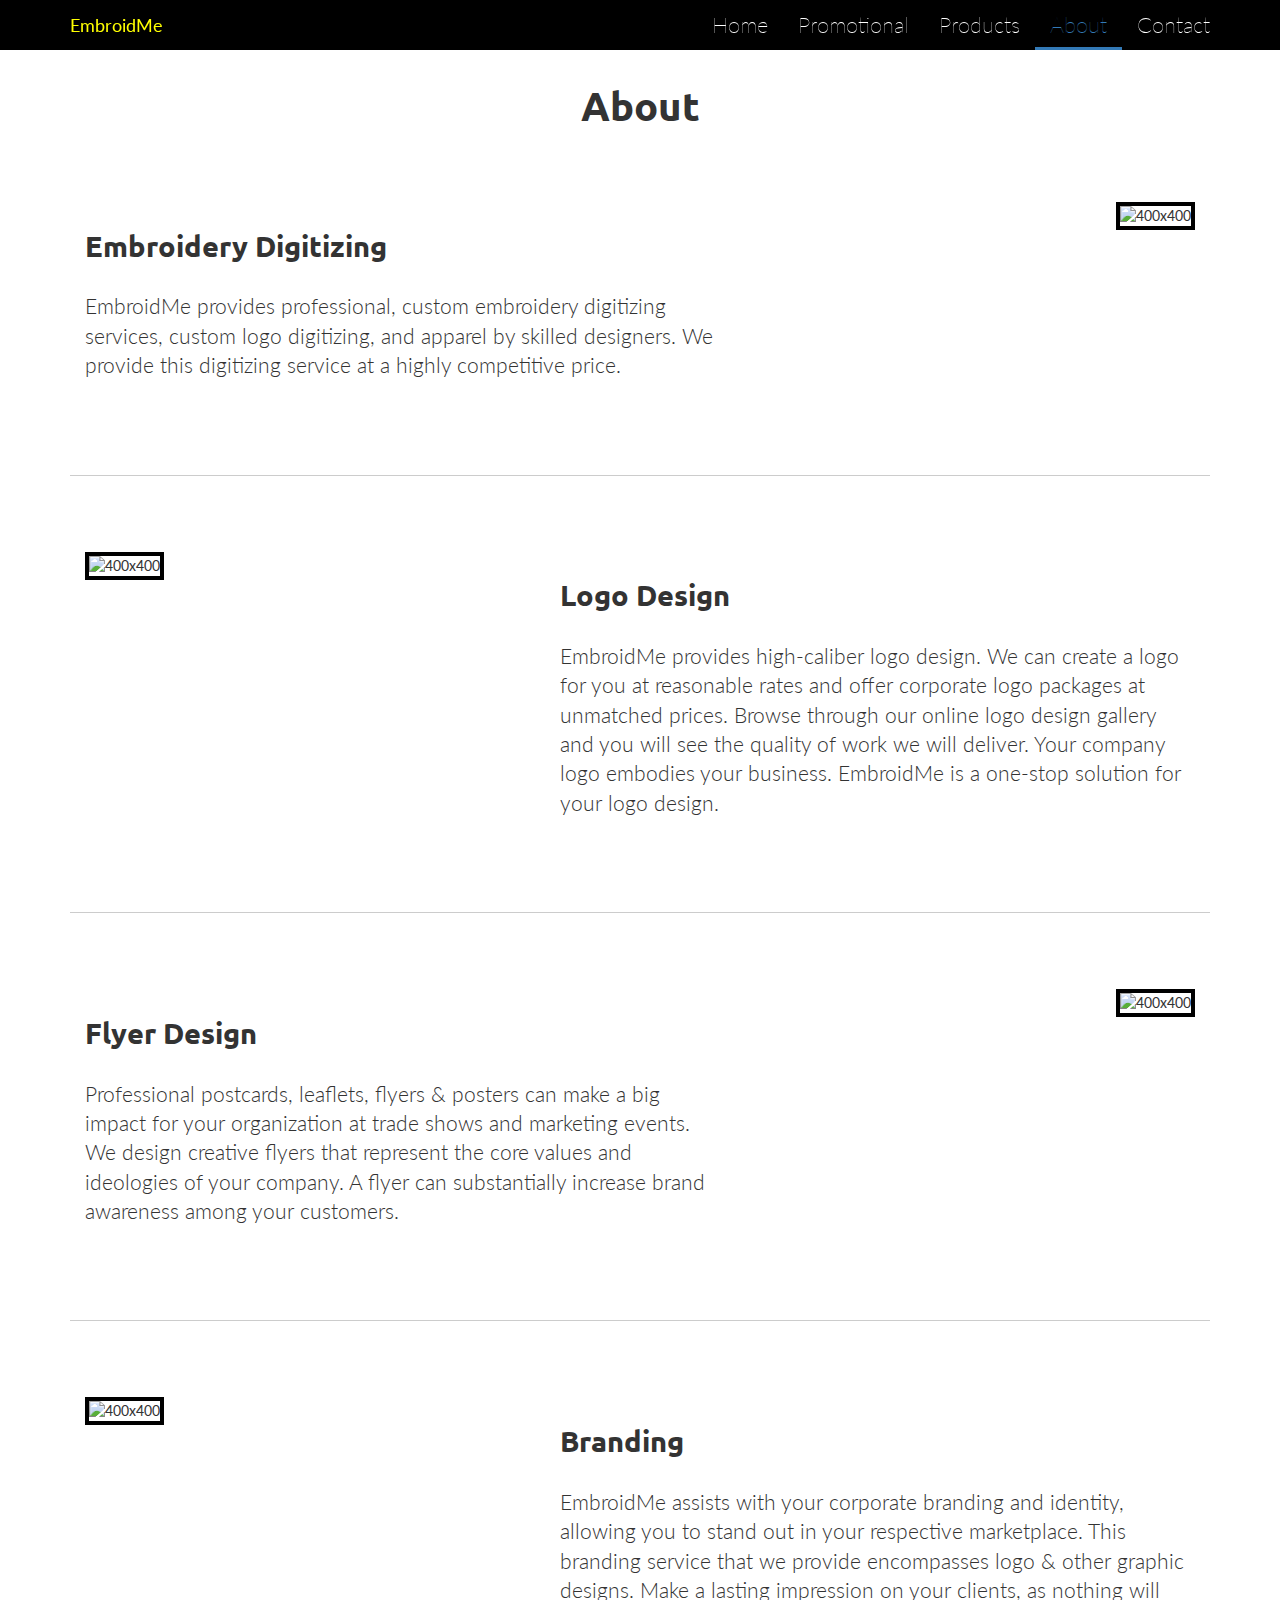
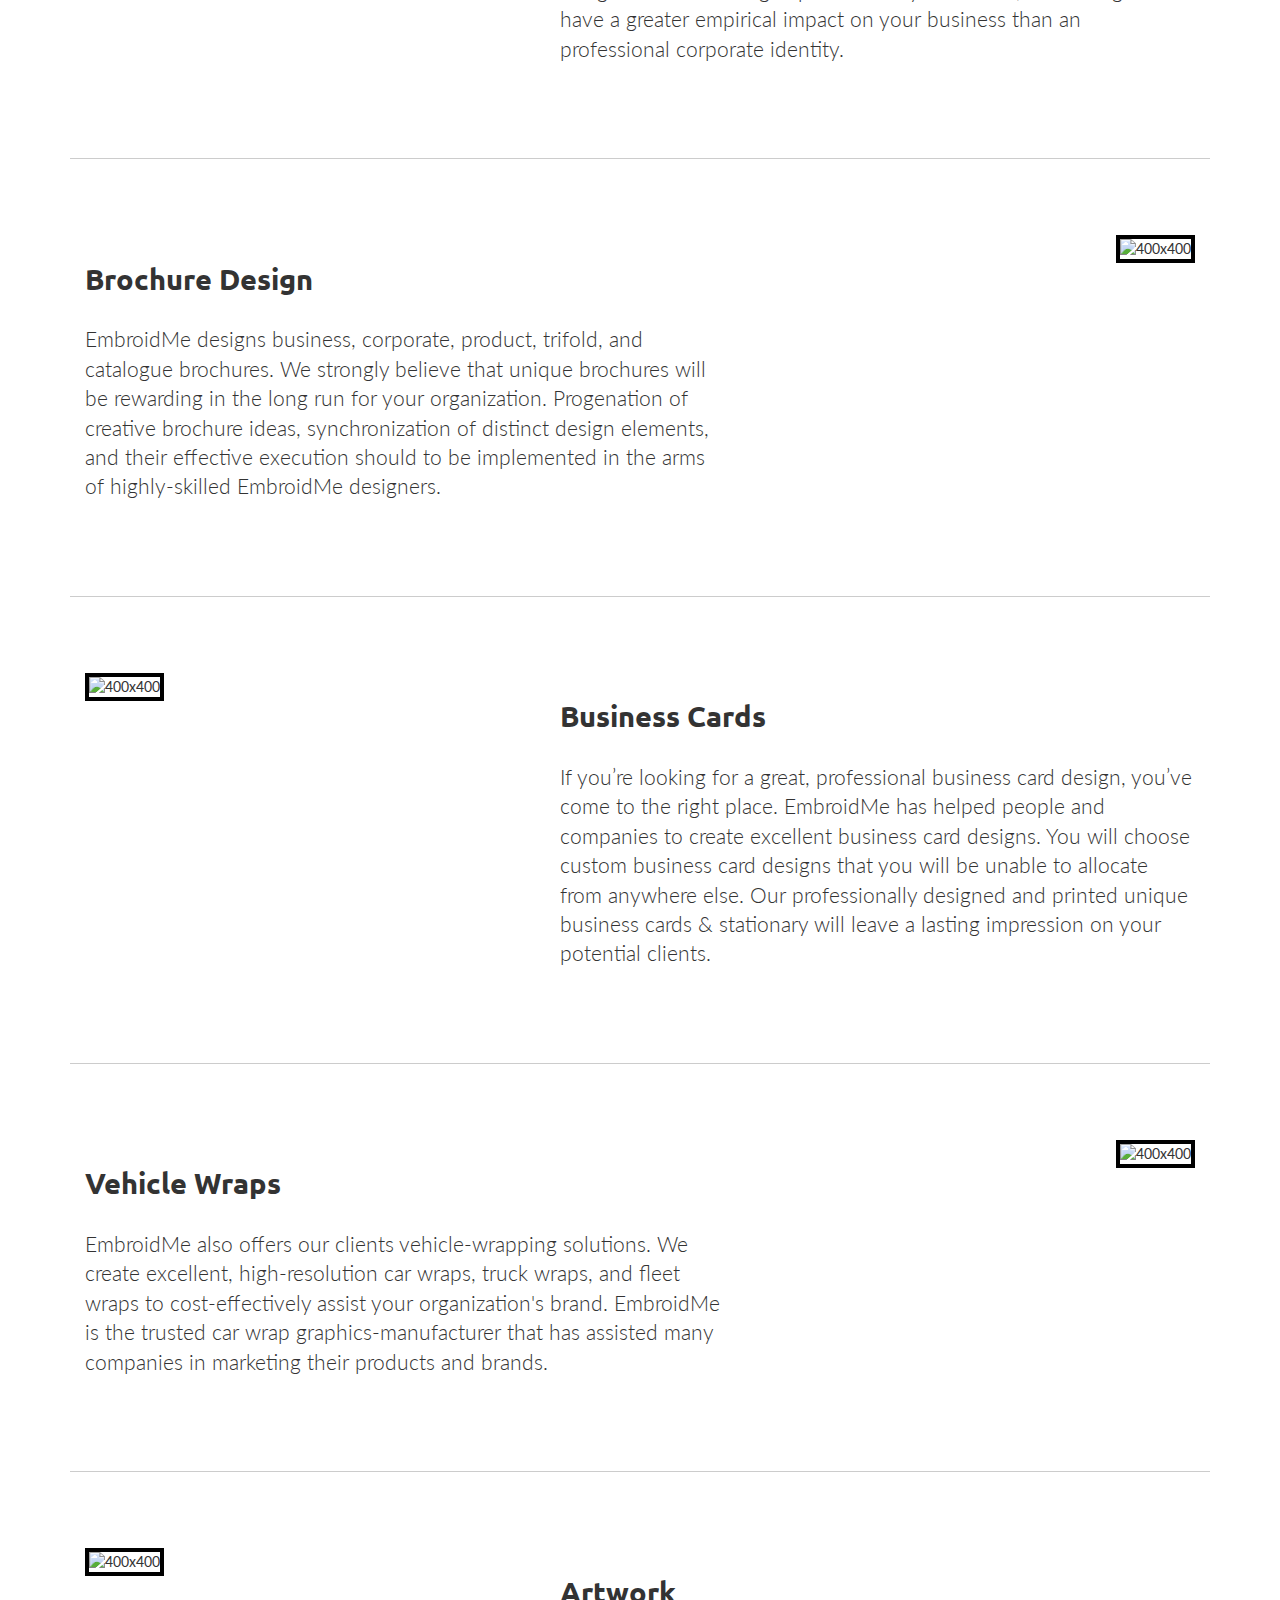
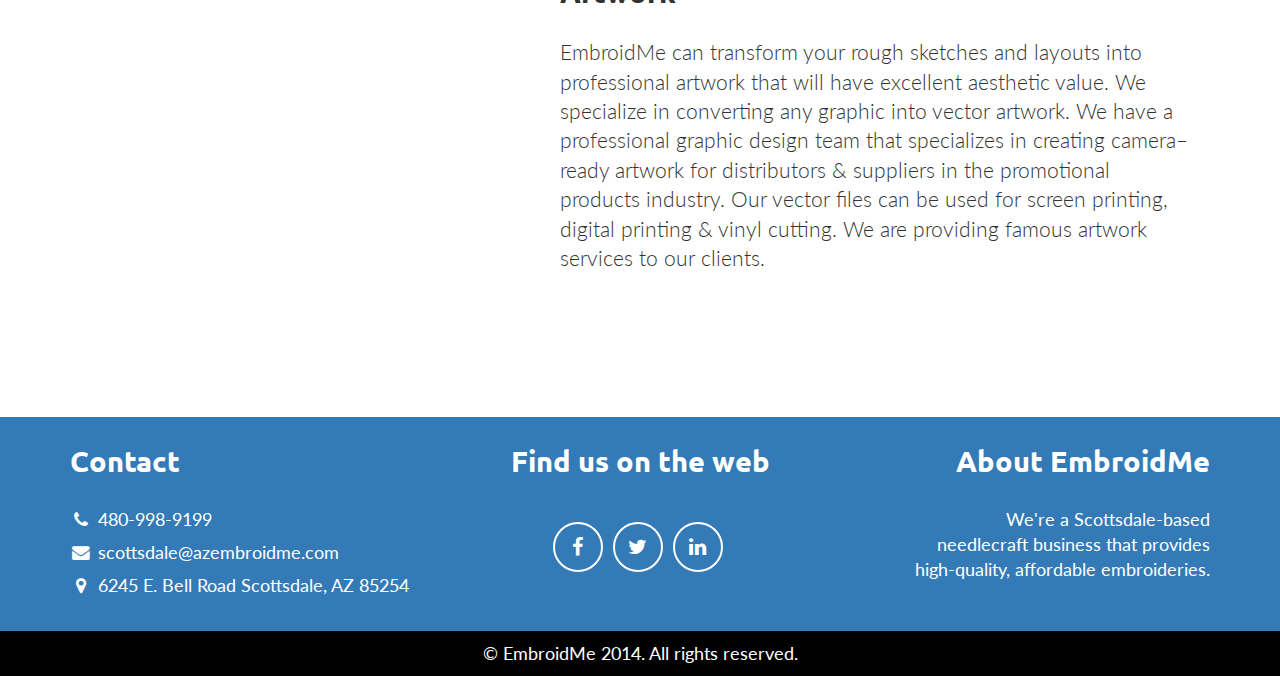
==== about.html @ 5c156719 "first commit" ====
<!DOCTYPE html><html lang="en"><head><title>EmbroidMe</title><meta charset="utf-8"><meta name="author" content=""><meta name="description" content=""><meta name="keywords" content="EmbroidMe"><meta http-equiv="X-UA-Compatible" content="IE=edge"><meta name="viewport" content="width=device-width, initial-scale=1"><link href="http://fonts.googleapis.com/css?family=Ubuntu" rel="stylesheet" type="text/css"><link href="http://fonts.googleapis.com/css?family=Lato" rel="stylesheet" type="text/css"><link href="http://maxcdn.bootstrapcdn.com/font-awesome/4.2.0/css/font-awesome.min.css" rel="stylesheet"><link href="https://maxcdn.bootstrapcdn.com/bootstrap/3.3.1/css/bootstrap.min.css" rel="stylesheet" type="text/css"><link href="css/misc.css" rel="stylesheet" type="text/css"><link href="css/index.css" rel="stylesheet" type="text/css"></head><body><nav class="navbar navbar-fixed-top"><div class="container"><div class="navbar-header"><div class="navbar-brand">EmbroidMe</div><button type="button" data-toggle="collapse" data-target="#navbar" aria-expanded="false" aria-controls="navbar" class="navbar-toggle collapsed"><span class="sr-only">Toggle navigation</span><span class="icon-bar"></span><span class="icon-bar"></span><span class="icon-bar"></span></button></div><div id="navbar" class="navbar-collapse collapse"><ul class="nav navbar-nav navbar-right"><li><a href="index.html">Home</a></li><li><a href="promotional.html">Promotional</a></li><li><a href="products.html">Products</a></li><li><a href="about.html">About</a></li><li><a href="contact.html">Contact</a></li></ul></div></div></nav><section id="services"><div class="container"><h2 class="home-heading text-center">About</h2><div class="row"><div class="col-md-7"><h3 class="featurette-heading">Embroidery Digitizing</h3><p class="lead">EmbroidMe provides professional, custom embroidery digitizing services, custom logo digitizing, and apparel by skilled designers. We provide this digitizing service at a highly competitive price.</p></div><div class="col-md-5"><div class="sv-img pull-right"><img src="https://unsplash.imgix.net/35/JOd4DPGLThifgf38Lpgj_IMG.jpg?fit=crop&amp;fm=jpg&amp;h=700&amp;q=75&amp;w=1050" alt="400x400" class="featurette-image img-responsive"></div></div></div><hr><div class="row"><div class="col-md-5"><div class="sv-img pull-left"><img src="http://www.freeimages.com/assets/183276/1832753127/scarf-1396777-m.jpg" alt="400x400" class="featurette-image img-responsive"></div></div><div class="col-md-7"><h3 class="featurette-heading">Logo Design</h3><p class="lead">EmbroidMe provides high-caliber logo design. We can create a logo for you at reasonable rates and offer corporate logo packages at unmatched prices. Browse through our online logo design gallery and you will see the quality of work we will deliver. Your company logo embodies your business. EmbroidMe is a one-stop solution for your logo design.</p></div></div><hr><div class="row"><div class="col-md-7"><h3 class="featurette-heading">Flyer Design</h3><p class="lead">Professional postcards, leaflets, flyers & posters can make a big impact for your organization at trade shows and marketing events. We design creative flyers that represent the core values and ideologies of your company. A flyer can substantially increase brand awareness among your customers.</p></div><div class="col-md-5"><div class="sv-img pull-right"><img src="http://www.freeimages.com/assets/4/33031/clothes-1431221-m.jpg" alt="400x400" class="featurette-image img-responsive"></div></div></div><hr><div class="row"><div class="col-md-5"><div class="sv-img pull-left"><img src="https://unsplash.imgix.net/35/JOd4DPGLThifgf38Lpgj_IMG.jpg?fit=crop&amp;fm=jpg&amp;h=700&amp;q=75&amp;w=1050" alt="400x400" class="featurette-image img-responsive"></div></div><div class="col-md-7"><h3 class="featurette-heading">Branding</h3><p class="lead">EmbroidMe assists with your corporate branding and identity, allowing you to stand out in your respective marketplace. This branding service that we provide encompasses logo & other graphic designs. Make a lasting impression on your clients, as nothing will have a greater empirical impact on your business than an professional corporate identity.</p></div></div><hr><div class="row"><div class="col-md-7"><h3 class="featurette-heading">Brochure Design</h3><p class="lead">EmbroidMe designs business, corporate, product, trifold, and catalogue brochures. We strongly believe that unique brochures will be rewarding in the long run for your organization. Progenation of creative brochure ideas, synchronization of distinct design elements, and their effective execution should to be implemented in the arms of highly-skilled EmbroidMe designers.</p></div><div class="col-md-5"><div class="sv-img pull-right"><img src="http://www.freeimages.com/assets/183276/1832753127/scarf-1396777-m.jpg" alt="400x400" class="featurette-image img-responsive"></div></div></div><hr><div class="row"><div class="col-md-5"><div class="sv-img pull-left"><img src="http://www.freeimages.com/assets/4/33031/clothes-1431221-m.jpg" alt="400x400" class="featurette-image img-responsive"></div></div><div class="col-md-7"><h3 class="featurette-heading">Business Cards</h3><p class="lead">If you’re looking for a great, professional business card design, you’ve come to the right place. EmbroidMe has helped people and companies to create excellent business card designs. You will choose custom business card designs that you will be unable to allocate from anywhere else. Our professionally designed and printed unique business cards & stationary will leave a lasting impression on your potential clients.</p></div></div><hr><div class="row"><div class="col-md-7"><h3 class="featurette-heading">Vehicle Wraps</h3><p class="lead">EmbroidMe also offers our clients vehicle-wrapping solutions. We create excellent, high-resolution car wraps, truck wraps, and fleet wraps to cost-effectively assist your organization's brand. EmbroidMe is the trusted car wrap graphics-manufacturer that has assisted many companies in marketing their products and brands.</p></div><div class="col-md-5"><div class="sv-img pull-right"><img src="https://unsplash.imgix.net/35/JOd4DPGLThifgf38Lpgj_IMG.jpg?fit=crop&amp;fm=jpg&amp;h=700&amp;q=75&amp;w=1050" alt="400x400" class="featurette-image img-responsive"></div></div></div><hr><div class="row"><div class="col-md-5"><div class="sv-img pull-left"><img src="http://www.freeimages.com/assets/183276/1832753127/scarf-1396777-m.jpg" alt="400x400" class="featurette-image img-responsive"></div></div><div class="col-md-7"><h3 class="featurette-heading">Artwork</h3><p class="lead">EmbroidMe can transform your rough sketches and layouts into professional artwork that will have excellent aesthetic value. We specialize in converting any graphic into vector artwork. We have a professional graphic design team that specializes in creating camera–ready artwork for distributors & suppliers in the promotional products industry. Our vector files can be used for screen printing, digital printing & vinyl cutting. We are providing famous artwork services to our clients.</p></div></div></div></section><footer class="text-center"><div class="footer-above bg-primary"><div class="container"><div class="row"><div class="footer-col col-md-4 text-left"><h3>Contact</h3><p class="hover-black"><i class="fa fa-fw fa-phone"></i><a href="tel:4809989199">480-998-9199</a></p><p class="hover-black"><i class="fa fa-fw fa-envelope"></i><a href="mailto:scottsdale@azembroidme.com">scottsdale@azembroidme.com</a></p><p class="hover-black"><i class="fa fa-fw fa-map-marker"></i>6245 E. Bell Road Scottsdale, AZ 85254</p></div><div class="footer-col col-md-4"><h3>Find us on the web</h3><ul class="list-inline"><li><a href="#" class="btn-social btn-outline"><i class="fa fa-fw fa-facebook"></i></a></li><li><a href="#" class="btn-social btn-outline"><i class="fa fa-fw fa-twitter"></i></a></li><li><a href="#" class="btn-social btn-outline"><i class="fa fa-fw fa-linkedin"></i></a></li></ul></div><div class="footer-col col-md-4 text-right"><h3>About EmbroidMe</h3><p>We're a Scottsdale-based <br/> needlecraft business that provides <br/> high-quality, affordable embroideries.</p></div></div></div></div><div class="footer-below"><div class="container"><div class="row"><div class="col-lg-12">&#169; EmbroidMe 2014. All rights reserved.</div></div></div></div></footer><script src="https://ajax.googleapis.com/ajax/libs/jquery/1.11.1/jquery.min.js"></script><script src="https://maxcdn.bootstrapcdn.com/bootstrap/3.3.1/js/bootstrap.min.js"></script><script src="js/index.js" type="text/javascript"> </script></body></html>
---- css/misc.css ----
/*! normalize.css v1.0.2 | MIT License | git.io/normalize */article,aside,details,figcaption,figure,footer,header,hgroup,nav,section,summary{display:block}audio,canvas,video{display:inline-block}audio:not([controls]){display:none;height:0}[hidden]{display:none}html{font-size:100%;-webkit-text-size-adjust:100%;-ms-text-size-adjust:100%}button,html,input,select,textarea{font-family:sans-serif}body{margin:0}a:focus{outline:dotted thin}a:active,a:hover{outline:0}h1{font-size:2em;margin:.67em 0}h2{font-size:1.5em;margin:.83em 0}h3{font-size:1.17em;margin:1em 0}h4{font-size:1em;margin:1.33em 0}h5{font-size:.83em;margin:1.67em 0}h6{font-size:.67em;margin:2.33em 0}abbr[title]{border-bottom:1px dotted}b,strong{font-weight:700}blockquote{margin:1em 40px}dfn{font-style:italic}mark{background:#ff0;color:#000}p,pre{margin:1em 0}code,kbd,pre,samp{font-family:monospace,serif;font-size:1em}pre{white-space:pre;white-space:pre-wrap;word-wrap:break-word}q{quotes:none}q:after,q:before{content:'';content:none}small{font-size:80%}sub,sup{font-size:75%;line-height:0;position:relative;vertical-align:baseline}sup{top:-.5em}sub{bottom:-.25em}dl,menu,ol,ul{margin:1em 0}dd{margin:0 0 0 40px}menu,ol,ul{padding:0 0 0 40px}nav ol,nav ul{list-style:none}img{border:0;-ms-interpolation-mode:bicubic}svg:not(:root){overflow:hidden}figure,form{margin:0}fieldset{border:1px solid silver;margin:0 2px;padding:.35em .625em .75em}legend{border:0;padding:0;white-space:normal}button,input,select,textarea{font-size:100%;margin:0;vertical-align:baseline}button,input{line-height:normal}button,html input[type=button],input[type=reset],input[type=submit]{-webkit-appearance:button;cursor:pointer}button[disabled],input[disabled]{cursor:default}input[type=checkbox],input[type=radio]{box-sizing:border-box;padding:0}input[type=search]{-webkit-appearance:textfield;-moz-box-sizing:content-box;-webkit-box-sizing:content-box;box-sizing:content-box}input[type=search]::-webkit-search-cancel-button,input[type=search]::-webkit-search-decoration{-webkit-appearance:none}button::-moz-focus-inner,input::-moz-focus-inner{border:0;padding:0}textarea{overflow:auto;vertical-align:top}table{border-collapse:collapse;border-spacing:0}
hr {
    display: block;
    height: 1px;
    border: 0;
    border-top: 1px solid #ccc;
    margin: 1em 0;
    padding: 0;
}

* {
    -webkit-box-sizing: border-box;
    -moz-box-sizing: border-box;
    -ms-box-sizing: border-box;
    box-sizing: border-box;
}
---- css/index.css ----
html, body {
  width: 100%;
  overflow-x: hidden;
  font-family: Lato;
}

h1,h2,h3,h4,h5,h6 {
  font-family: Ubuntu;
  font-weight: 600;
}
h1 {font-size: 3rem;}
h2 {font-size: 2.5rem;}
h3 {font-size: 1.8rem;}
h4 {font-size: 1.5rem;}
h5 {font-size: 1.3rem;}
h6 {font-size: 1.1rem;}

header {
  top: 0px;
  left: 0px;
  width:100%;
  height: 60px;
  z-index: 25;
  position: fixed;
  background: black;
  padding: 0 20px 0 20px;
}

nav {
  border: 0px !important;
  background-color: black; 
}
nav * {
  -webkit-backface-visibility: hidden;
  -webkit-transform-style: preserve-3d; /* Safari hardware accel */
}

nav .icon-bar {
  background-color: white;
}
.navbar-product img {
  height: 100%;
}

nav li {
  height: 100%;
  display: inline-block;
  position: relative !important;
}

nav li a {
  font-size: 1.4rem;
  font-weight: 100;
  font-family: Lato;
  color: white !important;
  text-align: center;
  text-shadow: none !important;
  -webkit-transition: color .25s ease-in-out;
  -moz-transition: color .25s ease-in-out;
  -ms-transition: color .25s ease-in-out;
  transition: color .25s ease-in-out;
}

nav li a:hover,
nav li a.active {
  color: #337ab7 !important;
  background: black !important;
}
nav .navbar-nav {
  margin-bottom: 0px;
}
nav .navbar-brand {
  color: yellow;
}
nav .navbar-collapse {
  padding-right: 0px;
  padding-left: 0px;
  border: 0px;
}


#intro-carousel {
  margin-top: 50px;
  height: 550px;
  overflow: hidden;
}
.item {
  height: 550px;
}
.item img {
  min-width: 100%;
  height: auto;
}
.carousel-caption {
  text-align: left;
  left: 10%;
}
.carousel-caption h1 {font-size: 5rem;}
.carousel-caption h2 {font-size: 3rem;}
.carousel-caption p {font-size: 1.5rem;}

.carousel-control:hover,
.carousel-control:focus,
.carousel-control.right,
.carousel-control.left,
.right-carousel-control:hover,
.left-carousel-control:hover {
  filter: none;
  background-image: none;
}
.carousel-control {
  height: 60px;
  width: 80px;
  top: 45%;
  background: rgba(0,0,0,.3);
  border-radius: 4px;
  -webkit-transition: background .25s ease-in-out;
  -moz-transition: background .25s ease-in-out;
  -ms-transition: background .25s ease-in-out;
  transition: background .25s ease-in-out;
}
.right.carousel-control {right:-8px;}
.left.carousel-control {left:-8px;}
.carousel-control:hover {
  background: rgba(0,0,0,1)
}
.carousel-control .icon-next, .carousel-control .glyphicon-chevron-right {
  right: 50%;
}
.carousel-control .icon-next, .carousel-control .glyphicon-chevron-left {
  left: 50%;
}



#services, #reviews, #products, #contact {
  position: relative;
  padding: 50px 0 50px 0;
}

#services .row,
#reviews .row,
#promo .row,
#products .row,
#contact .row {
  margin: 75px 0 75px 0;
}

#services .sv-img img {
  border: 4px solid black;
}

#services video {
  display: block;
  margin: 0 auto;
  width: 75%;
  border: 4px solid black;
}

/*#reviews {
  background: black;
  color: white;
}*/

#reviews .face img{
  display: block;
  border: 4px solid black;
  width: 128px;
  height: 128px;
  border-radius: 80px;
  margin: 0 auto;
  margin-top: 50px;
}


#promo {
  margin-top: 50px;
}
#promo button {
  color: #777;
}
.pro-img {
  max-height: 200px;
  max-width: 100%;
  border: 4px solid black;
  overflow: hidden
}
.pro-img img {
  width: 100%;
}

#products {

}

.product {
  position: relative;
  border-radius: 100px;
  height: 175px;
  width: 175px;
  overflow: hidden;
  margin: 0 auto;
  border: 4px solid black;
  -webkit-transition: border .25s ease-in-out;
  -moz-transition: border .25s ease-in-out;
  -ms-transition: border .25s ease-in-out;
  transition: border .25s ease-in-out;
}

.product img {
  display: block;
  position: absolute;
  top: 25%;
  left: 0;
  width: 100%;
}

.items .product img { /*Temp img adjust*/
  width: 45%;
  left: 28%;
}

.product a {
  display: block;
  position: absolute;
  top: 0;
  left: 0;
  height: 100%;
  width: 100%;
  z-index: 10;
/*  line-height: 165px;
  font-size: 1.5rem;
  text-align: center;
  font-family: Ubuntu;
  color: white;
  -webkit-transition: background .25s ease-in-out;
  -moz-transition: background .25s ease-in-out;
  -ms-transition: background .25s ease-in-out;
  transition: background .25s ease-in-out;*/
}

.product:hover {
  border: 8px solid #337ab7;
}
.product:hover a {
  /*display: block;*/
  /*background: rgba(0,0,0,.3);*/
}


#contact i {
  font-size: 1.5rem;
  margin-right: 15px;
}

#contact i, #contact h4 {
  display: inline;
}
#contact p, #contact a {
  display: block;
  font-size: 1.1rem;
}




footer {
  font-size: 1.1rem;
}

footer a {
  color: white;
}

footer p {
  margin: 8px 0 8px 0;
}

footer p i.fa {
  margin: 0 5px 0 0;
}

.footer-above {
  padding-bottom: 25px;
}
.footer-below {
  background: black;
  color: white;
  padding: 10px 0 10px 0;
}

.btn-social {
  display: inline-block;
  width: 50px;
  height: 50px;
  border: 2px solid #fff;
  border-radius: 100%;
  text-align: center;
  font-size: 20px;
  line-height: 45px;
}
.btn-outline {
  margin-top: 15px;
  border: solid 2px #fff;
  font-size: 20px;
  color: #fff;
  background: 0 0;
  -webkit-transition: all .25s ease-in-out;
  -moz-transition: all .25s ease-in-out;
  -ms-transition: all .25s ease-in-out;
  transition: all .25s ease-in-out;
}

.btn-outline:hover,
.btn-outline:focus,
.btn-outline:active,
.btn-outline.active {
    border: solid 2px #fff;
    color: #337ab7;
    background: #fff;
}

a:link {
  text-decoration: none;
}

.hover-black {
  -webkit-transition: color .25s ease-in-out;
  -moz-transition: color .25s ease-in-out;
  -ms-transition: color .25s ease-in-out;
  transition: color .25s ease-in-out;
}
.hover-black:hover {
  color: black !important;
}
.hover-black a {
  -webkit-transition: color .25s ease-in-out;
  -moz-transition: color .25s ease-in-out;
  -ms-transition: color .25s ease-in-out;
  transition: color .25s ease-in-out;
}
.hover-black a:hover {
  color: black;
}















.hfx {
  overflow: hidden;
}
/* Heads up: double colon pseudo elements don't work with old IE versions */
.hfx::before {
  /* Overcompensated with 7px and hidden overflow
     due to slight height shrinkage in chrome */
  border-bottom: 7px solid white;
  -webkit-transform: scale(0,1);
  -moz-transform: scale(0,1);
  -ms-transform: scale(0,1);
  transform: scale(0,1);
}
.hfx::before{
  content: "";
  opacity: 0;
  position: absolute;
  top: 0px;
  right: 0px;
  bottom: -4px;
  left: 0px;
  -webkit-transition: -webkit-transform 0.25s ease-in-out, opacity 0.25s ease-in-out , border 0.25s ease-in-out;
  -moz-transition: -moz-transform 0.25s ease-in-out, opacity 0.25s ease-in-out , border 0.25s ease-in-out;
  -ms-transition: -ms-transform 0.25s ease-in-out, opacity 0.25s ease-in-out , border 0.25s ease-in-out;
  transition: transform 0.25s ease-in-out, opacity 0.25s ease-in-out , border 0.25s ease-in-out;
}
.hfx:hover::before,
.hfx.active::before {
  opacity: 1;
  border-color: #337ab7;
  -webkit-transform: scale(1);
  -moz-transform: scale(1);
  -ms-transform: scale(1);
  transform: scale(1);
}
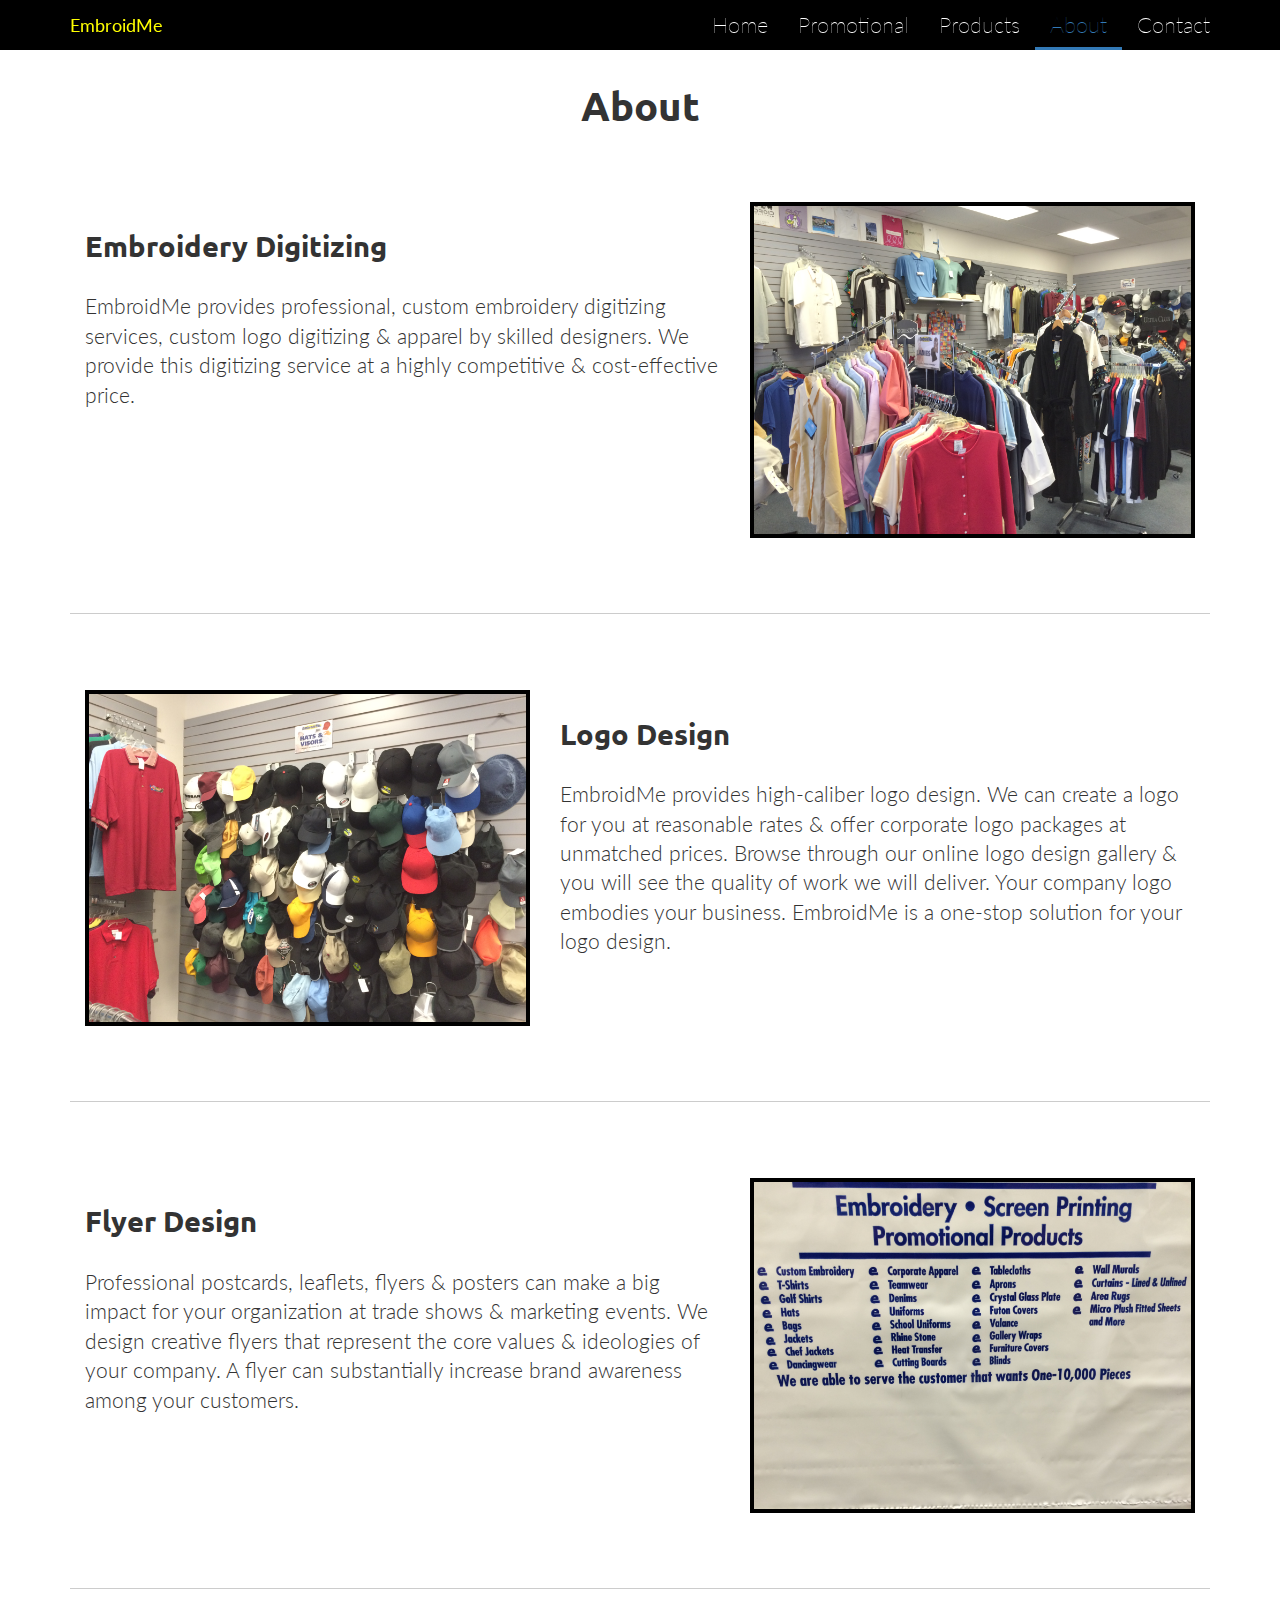
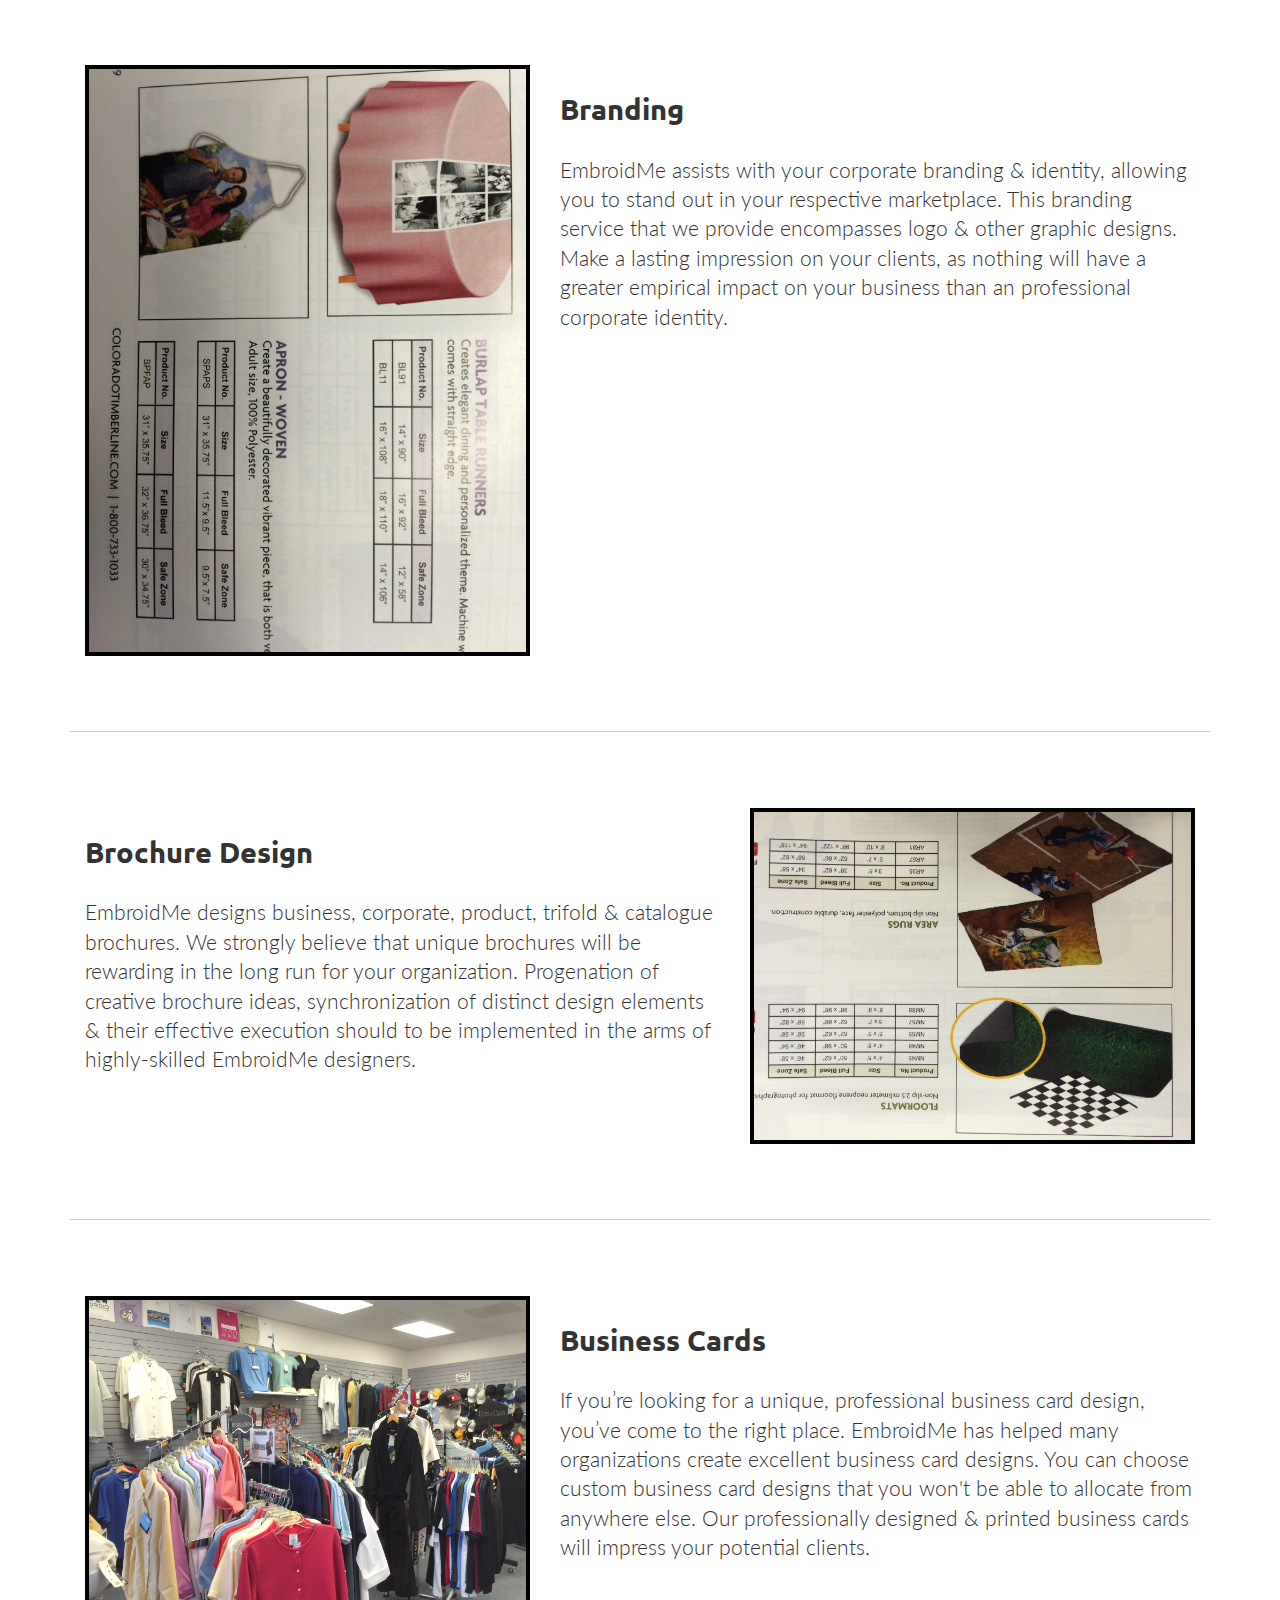
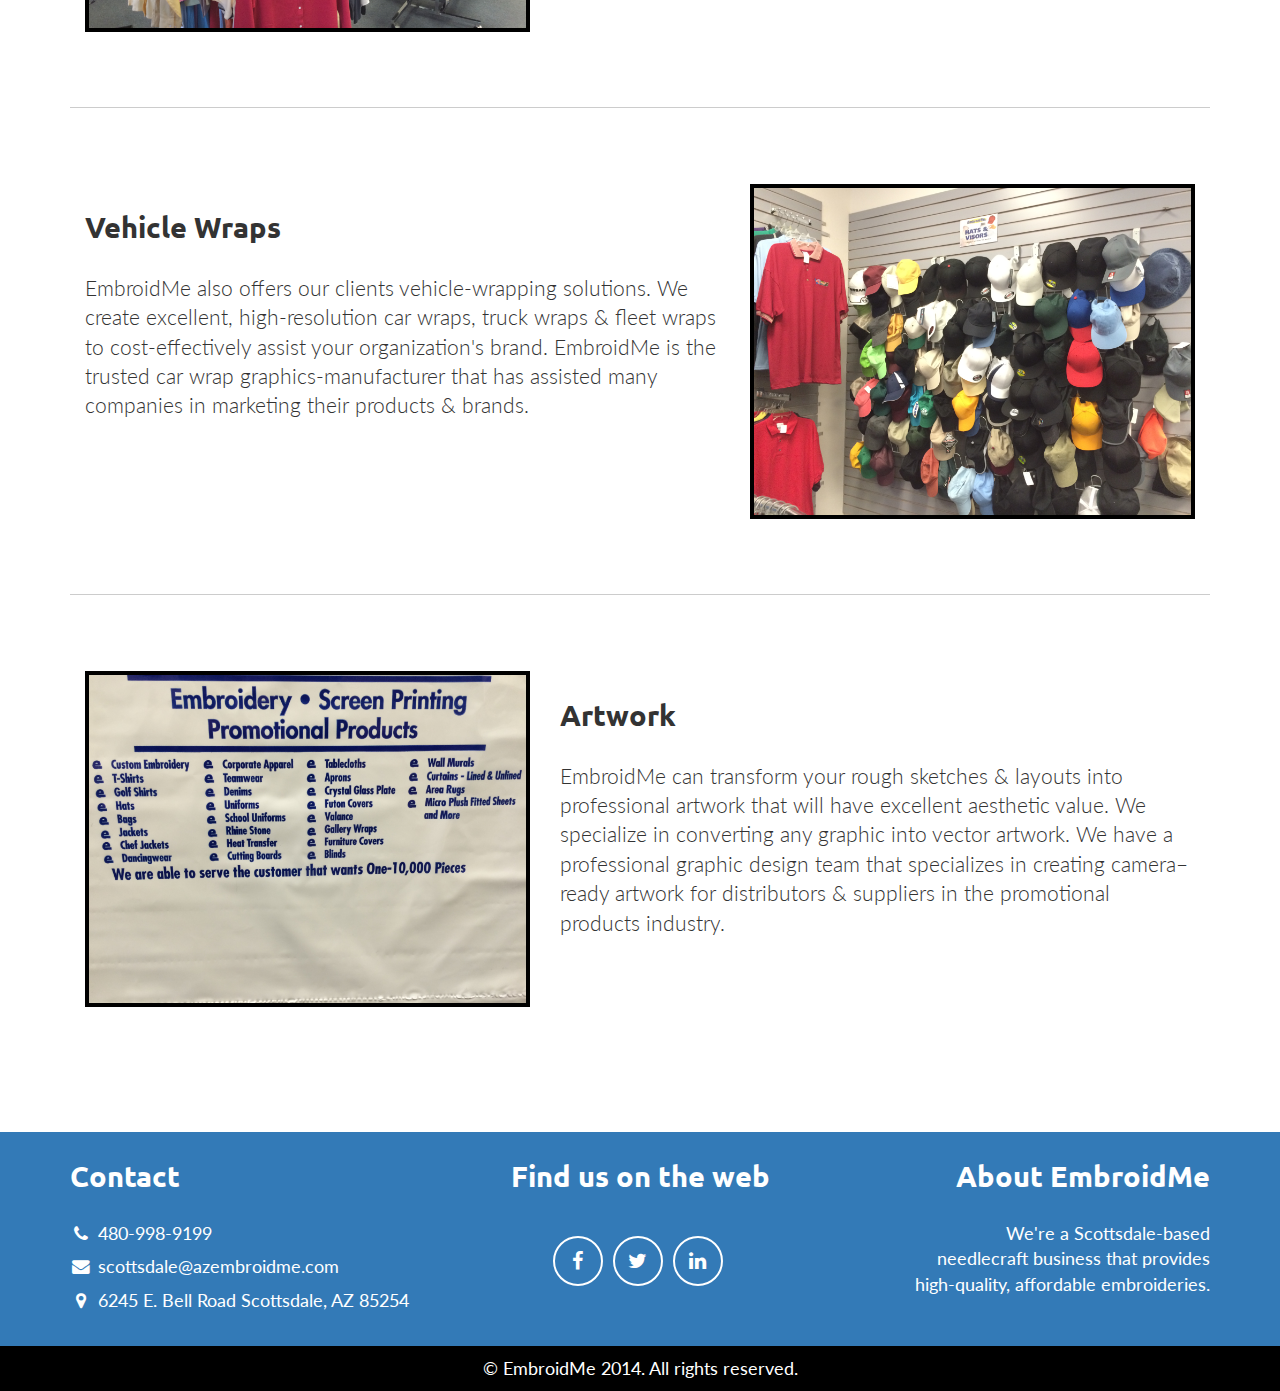
==== commit 88ab6b92: "Small wording adjustments." ====
--- a/about.html
+++ b/about.html
@@ -1 +1 @@
-<!DOCTYPE html><html lang="en"><head><title>EmbroidMe</title><meta charset="utf-8"><meta name="author" content=""><meta name="description" content=""><meta name="keywords" content="EmbroidMe"><meta http-equiv="X-UA-Compatible" content="IE=edge"><meta name="viewport" content="width=device-width, initial-scale=1"><link href="http://fonts.googleapis.com/css?family=Ubuntu" rel="stylesheet" type="text/css"><link href="http://fonts.googleapis.com/css?family=Lato" rel="stylesheet" type="text/css"><link href="http://maxcdn.bootstrapcdn.com/font-awesome/4.2.0/css/font-awesome.min.css" rel="stylesheet"><link href="https://maxcdn.bootstrapcdn.com/bootstrap/3.3.1/css/bootstrap.min.css" rel="stylesheet" type="text/css"><link href="css/misc.css" rel="stylesheet" type="text/css"><link href="css/index.css" rel="stylesheet" type="text/css"></head><body><nav class="navbar navbar-fixed-top"><div class="container"><div class="navbar-header"><div class="navbar-brand">EmbroidMe</div><button type="button" data-toggle="collapse" data-target="#navbar" aria-expanded="false" aria-controls="navbar" class="navbar-toggle collapsed"><span class="sr-only">Toggle navigation</span><span class="icon-bar"></span><span class="icon-bar"></span><span class="icon-bar"></span></button></div><div id="navbar" class="navbar-collapse collapse"><ul class="nav navbar-nav navbar-right"><li><a href="index.html">Home</a></li><li><a href="promotional.html">Promotional</a></li><li><a href="products.html">Products</a></li><li><a href="about.html">About</a></li><li><a href="contact.html">Contact</a></li></ul></div></div></nav><section id="services"><div class="container"><h2 class="home-heading text-center">About</h2><div class="row"><div class="col-md-7"><h3 class="featurette-heading">Embroidery Digitizing</h3><p class="lead">EmbroidMe provides professional, custom embroidery digitizing services, custom logo digitizing, and apparel by skilled designers. We provide this digitizing service at a highly competitive price.</p></div><div class="col-md-5"><div class="sv-img pull-right"><img src="https://unsplash.imgix.net/35/JOd4DPGLThifgf38Lpgj_IMG.jpg?fit=crop&amp;fm=jpg&amp;h=700&amp;q=75&amp;w=1050" alt="400x400" class="featurette-image img-responsive"></div></div></div><hr><div class="row"><div class="col-md-5"><div class="sv-img pull-left"><img src="http://www.freeimages.com/assets/183276/1832753127/scarf-1396777-m.jpg" alt="400x400" class="featurette-image img-responsive"></div></div><div class="col-md-7"><h3 class="featurette-heading">Logo Design</h3><p class="lead">EmbroidMe provides high-caliber logo design. We can create a logo for you at reasonable rates and offer corporate logo packages at unmatched prices. Browse through our online logo design gallery and you will see the quality of work we will deliver. Your company logo embodies your business. EmbroidMe is a one-stop solution for your logo design.</p></div></div><hr><div class="row"><div class="col-md-7"><h3 class="featurette-heading">Flyer Design</h3><p class="lead">Professional postcards, leaflets, flyers & posters can make a big impact for your organization at trade shows and marketing events. We design creative flyers that represent the core values and ideologies of your company. A flyer can substantially increase brand awareness among your customers.</p></div><div class="col-md-5"><div class="sv-img pull-right"><img src="http://www.freeimages.com/assets/4/33031/clothes-1431221-m.jpg" alt="400x400" class="featurette-image img-responsive"></div></div></div><hr><div class="row"><div class="col-md-5"><div class="sv-img pull-left"><img src="https://unsplash.imgix.net/35/JOd4DPGLThifgf38Lpgj_IMG.jpg?fit=crop&amp;fm=jpg&amp;h=700&amp;q=75&amp;w=1050" alt="400x400" class="featurette-image img-responsive"></div></div><div class="col-md-7"><h3 class="featurette-heading">Branding</h3><p class="lead">EmbroidMe assists with your corporate branding and identity, allowing you to stand out in your respective marketplace. This branding service that we provide encompasses logo & other graphic designs. Make a lasting impression on your clients, as nothing will have a greater empirical impact on your business than an professional corporate identity.</p></div></div><hr><div class="row"><div class="col-md-7"><h3 class="featurette-heading">Brochure Design</h3><p class="lead">EmbroidMe designs business, corporate, product, trifold, and catalogue brochures. We strongly believe that unique brochures will be rewarding in the long run for your organization. Progenation of creative brochure ideas, synchronization of distinct design elements, and their effective execution should to be implemented in the arms of highly-skilled EmbroidMe designers.</p></div><div class="col-md-5"><div class="sv-img pull-right"><img src="http://www.freeimages.com/assets/183276/1832753127/scarf-1396777-m.jpg" alt="400x400" class="featurette-image img-responsive"></div></div></div><hr><div class="row"><div class="col-md-5"><div class="sv-img pull-left"><img src="http://www.freeimages.com/assets/4/33031/clothes-1431221-m.jpg" alt="400x400" class="featurette-image img-responsive"></div></div><div class="col-md-7"><h3 class="featurette-heading">Business Cards</h3><p class="lead">If you’re looking for a great, professional business card design, you’ve come to the right place. EmbroidMe has helped people and companies to create excellent business card designs. You will choose custom business card designs that you will be unable to allocate from anywhere else. Our professionally designed and printed unique business cards & stationary will leave a lasting impression on your potential clients.</p></div></div><hr><div class="row"><div class="col-md-7"><h3 class="featurette-heading">Vehicle Wraps</h3><p class="lead">EmbroidMe also offers our clients vehicle-wrapping solutions. We create excellent, high-resolution car wraps, truck wraps, and fleet wraps to cost-effectively assist your organization's brand. EmbroidMe is the trusted car wrap graphics-manufacturer that has assisted many companies in marketing their products and brands.</p></div><div class="col-md-5"><div class="sv-img pull-right"><img src="https://unsplash.imgix.net/35/JOd4DPGLThifgf38Lpgj_IMG.jpg?fit=crop&amp;fm=jpg&amp;h=700&amp;q=75&amp;w=1050" alt="400x400" class="featurette-image img-responsive"></div></div></div><hr><div class="row"><div class="col-md-5"><div class="sv-img pull-left"><img src="http://www.freeimages.com/assets/183276/1832753127/scarf-1396777-m.jpg" alt="400x400" class="featurette-image img-responsive"></div></div><div class="col-md-7"><h3 class="featurette-heading">Artwork</h3><p class="lead">EmbroidMe can transform your rough sketches and layouts into professional artwork that will have excellent aesthetic value. We specialize in converting any graphic into vector artwork. We have a professional graphic design team that specializes in creating camera–ready artwork for distributors & suppliers in the promotional products industry. Our vector files can be used for screen printing, digital printing & vinyl cutting. We are providing famous artwork services to our clients.</p></div></div></div></section><footer class="text-center"><div class="footer-above bg-primary"><div class="container"><div class="row"><div class="footer-col col-md-4 text-left"><h3>Contact</h3><p class="hover-black"><i class="fa fa-fw fa-phone"></i><a href="tel:4809989199">480-998-9199</a></p><p class="hover-black"><i class="fa fa-fw fa-envelope"></i><a href="mailto:scottsdale@azembroidme.com">scottsdale@azembroidme.com</a></p><p class="hover-black"><i class="fa fa-fw fa-map-marker"></i>6245 E. Bell Road Scottsdale, AZ 85254</p></div><div class="footer-col col-md-4"><h3>Find us on the web</h3><ul class="list-inline"><li><a href="#" class="btn-social btn-outline"><i class="fa fa-fw fa-facebook"></i></a></li><li><a href="#" class="btn-social btn-outline"><i class="fa fa-fw fa-twitter"></i></a></li><li><a href="#" class="btn-social btn-outline"><i class="fa fa-fw fa-linkedin"></i></a></li></ul></div><div class="footer-col col-md-4 text-right"><h3>About EmbroidMe</h3><p>We're a Scottsdale-based <br/> needlecraft business that provides <br/> high-quality, affordable embroideries.</p></div></div></div></div><div class="footer-below"><div class="container"><div class="row"><div class="col-lg-12">&#169; EmbroidMe 2014. All rights reserved.</div></div></div></div></footer><script src="https://ajax.googleapis.com/ajax/libs/jquery/1.11.1/jquery.min.js"></script><script src="https://maxcdn.bootstrapcdn.com/bootstrap/3.3.1/js/bootstrap.min.js"></script><script src="js/index.js" type="text/javascript"> </script></body></html>+<!DOCTYPE html><html lang="en"><head><title>EmbroidMe</title><meta charset="utf-8"><meta name="author" content=""><meta name="description" content=""><meta name="keywords" content="EmbroidMe"><meta http-equiv="X-UA-Compatible" content="IE=edge"><meta name="viewport" content="width=device-width, initial-scale=1"><link href="http://fonts.googleapis.com/css?family=Ubuntu" rel="stylesheet" type="text/css"><link href="http://fonts.googleapis.com/css?family=Lato" rel="stylesheet" type="text/css"><link href="http://maxcdn.bootstrapcdn.com/font-awesome/4.2.0/css/font-awesome.min.css" rel="stylesheet"><link href="https://maxcdn.bootstrapcdn.com/bootstrap/3.3.1/css/bootstrap.min.css" rel="stylesheet" type="text/css"><link href="css/misc.css" rel="stylesheet" type="text/css"><link href="css/index.css" rel="stylesheet" type="text/css"></head><body><nav class="navbar navbar-fixed-top"><div class="container"><div class="navbar-header"><div class="navbar-brand">EmbroidMe</div><button type="button" data-toggle="collapse" data-target="#navbar" aria-expanded="false" aria-controls="navbar" class="navbar-toggle collapsed"><span class="sr-only">Toggle navigation</span><span class="icon-bar"></span><span class="icon-bar"></span><span class="icon-bar"></span></button></div><div id="navbar" class="navbar-collapse collapse"><ul class="nav navbar-nav navbar-right"><li><a href="index.html">Home</a></li><li><a href="promotional.html">Promotional</a></li><li><a href="products.html">Products</a></li><li><a href="about.html">About</a></li><li><a href="contact.html">Contact</a></li></ul></div></div></nav><section id="services"><div class="container"><h2 class="home-heading text-center">About</h2><div class="row"><div class="col-md-7"><h3 class="featurette-heading">Embroidery Digitizing</h3><p class="lead">EmbroidMe provides professional, custom embroidery digitizing services, custom logo digitizing &amp; apparel by skilled designers. We provide this digitizing service at a highly competitive &amp; cost-effective price.</p></div><div class="col-md-5"><div class="sv-img pull-right"><img src="img/store1.jpg" alt="400x400" class="featurette-image img-responsive"></div></div></div><hr><div class="row"><div class="col-md-5"><div class="sv-img pull-left"><img src="img/store2.jpg" alt="400x400" class="featurette-image img-responsive"></div></div><div class="col-md-7"><h3 class="featurette-heading">Logo Design</h3><p class="lead">EmbroidMe provides high-caliber logo design. We can create a logo for you at reasonable rates &amp; offer corporate logo packages at unmatched prices. Browse through our online logo design gallery &amp; you will see the quality of work we will deliver. Your company logo embodies your business. EmbroidMe is a one-stop solution for your logo design.</p></div></div><hr><div class="row"><div class="col-md-7"><h3 class="featurette-heading">Flyer Design</h3><p class="lead">Professional postcards, leaflets, flyers &amp; posters can make a big impact for your organization at trade shows &amp; marketing events. We design creative flyers that represent the core values &amp; ideologies of your company. A flyer can substantially increase brand awareness among your customers.</p></div><div class="col-md-5"><div class="sv-img pull-right"><img src="img/store3.jpg" alt="400x400" class="featurette-image img-responsive"></div></div></div><hr><div class="row"><div class="col-md-5"><div class="sv-img pull-left"><img src="img/store4.jpg" alt="400x400" class="featurette-image img-responsive"></div></div><div class="col-md-7"><h3 class="featurette-heading">Branding</h3><p class="lead">EmbroidMe assists with your corporate branding &amp; identity, allowing you to stand out in your respective marketplace. This branding service that we provide encompasses logo &amp; other graphic designs. Make a lasting impression on your clients, as nothing will have a greater empirical impact on your business than an professional corporate identity.</p></div></div><hr><div class="row"><div class="col-md-7"><h3 class="featurette-heading">Brochure Design</h3><p class="lead">EmbroidMe designs business, corporate, product, trifold &amp; catalogue brochures. We strongly believe that unique brochures will be rewarding in the long run for your organization. Progenation of creative brochure ideas, synchronization of distinct design elements &amp; their effective execution should to be implemented in the arms of highly-skilled EmbroidMe designers.</p></div><div class="col-md-5"><div class="sv-img pull-right"><img src="img/store5.jpg" alt="400x400" class="featurette-image img-responsive"></div></div></div><hr><div class="row"><div class="col-md-5"><div class="sv-img pull-left"><img src="img/store1.jpg" alt="400x400" class="featurette-image img-responsive"></div></div><div class="col-md-7"><h3 class="featurette-heading">Business Cards</h3><p class="lead">If you’re looking for a unique, professional business card design, you’ve come to the right place. EmbroidMe has helped many organizations create excellent business card designs. You can choose custom business card designs that you won't be able to allocate from anywhere else. Our professionally designed &amp; printed business cards will impress your potential clients.</p></div></div><hr><div class="row"><div class="col-md-7"><h3 class="featurette-heading">Vehicle Wraps</h3><p class="lead">EmbroidMe also offers our clients vehicle-wrapping solutions. We create excellent, high-resolution car wraps, truck wraps &amp; fleet wraps to cost-effectively assist your organization's brand. EmbroidMe is the trusted car wrap graphics-manufacturer that has assisted many companies in marketing their products &amp; brands.</p></div><div class="col-md-5"><div class="sv-img pull-right"><img src="img/store2.jpg" alt="400x400" class="featurette-image img-responsive"></div></div></div><hr><div class="row"><div class="col-md-5"><div class="sv-img pull-left"><img src="img/store3.jpg" alt="400x400" class="featurette-image img-responsive"></div></div><div class="col-md-7"><h3 class="featurette-heading">Artwork</h3><p class="lead">EmbroidMe can transform your rough sketches &amp; layouts into professional artwork that will have excellent aesthetic value. We specialize in converting any graphic into vector artwork. We have a professional graphic design team that specializes in creating camera–ready artwork for distributors &amp; suppliers in the promotional products industry.</p></div></div></div></section><footer class="text-center"><div class="footer-above bg-primary"><div class="container"><div class="row"><div class="footer-col col-md-4 text-left"><h3>Contact</h3><p class="hover-black"><i class="fa fa-fw fa-phone"></i><a href="tel:4809989199">480-998-9199</a></p><p class="hover-black"><i class="fa fa-fw fa-envelope"></i><a href="mailto:scottsdale@azembroidme.com">scottsdale@azembroidme.com</a></p><p class="hover-black"><i class="fa fa-fw fa-map-marker"></i>6245 E. Bell Road Scottsdale, AZ 85254</p></div><div class="footer-col col-md-4"><h3>Find us on the web</h3><ul class="list-inline"><li><a href="#" class="btn-social btn-outline"><i class="fa fa-fw fa-facebook"></i></a></li><li><a href="#" class="btn-social btn-outline"><i class="fa fa-fw fa-twitter"></i></a></li><li><a href="#" class="btn-social btn-outline"><i class="fa fa-fw fa-linkedin"></i></a></li></ul></div><div class="footer-col col-md-4 text-right"><h3>About EmbroidMe</h3><p>We're a Scottsdale-based <br/> needlecraft business that provides <br/> high-quality, affordable embroideries.</p></div></div></div></div><div class="footer-below"><div class="container"><div class="row"><div class="col-lg-12">&#169; EmbroidMe 2014. All rights reserved.</div></div></div></div></footer><script src="https://ajax.googleapis.com/ajax/libs/jquery/1.11.1/jquery.min.js"></script><script src="https://maxcdn.bootstrapcdn.com/bootstrap/3.3.1/js/bootstrap.min.js"></script><script src="js/index.js" type="text/javascript"></script></body></html>--- a/css/index.css
+++ b/css/index.css
@@ -88,6 +88,8 @@
   height: 550px;
 }
 .item img {
+  position: absolute;
+  bottom: 0px;
   min-width: 100%;
   height: auto;
 }
@@ -157,19 +159,25 @@
   border: 4px solid black;
 }
 
-/*#reviews {
-  background: black;
-  color: white;
-}*/
-
-#reviews .face img{
-  display: block;
-  border: 4px solid black;
-  width: 128px;
-  height: 128px;
-  border-radius: 80px;
-  margin: 0 auto;
-  margin-top: 50px;
+
+
+blockquote {
+  border-left: 4px solid black;
+  border-bottom: 4px solid black;
+  margin: 5px 10px 5px 10px;
+  padding: 5px 3px 20px 20px;
+  quotes: "\201C""\201D";
+}
+blockquote:before {
+  color: black;
+  content: open-quote;
+  font-size: 4em;
+  line-height: 0.1em;
+  margin-right: 0.25em;
+  vertical-align: -0.4em;
+}
+blockquote p {
+  display: inline;
 }
 
 
@@ -189,9 +197,6 @@
   width: 100%;
 }
 
-#products {
-
-}
 
 .product {
   position: relative;
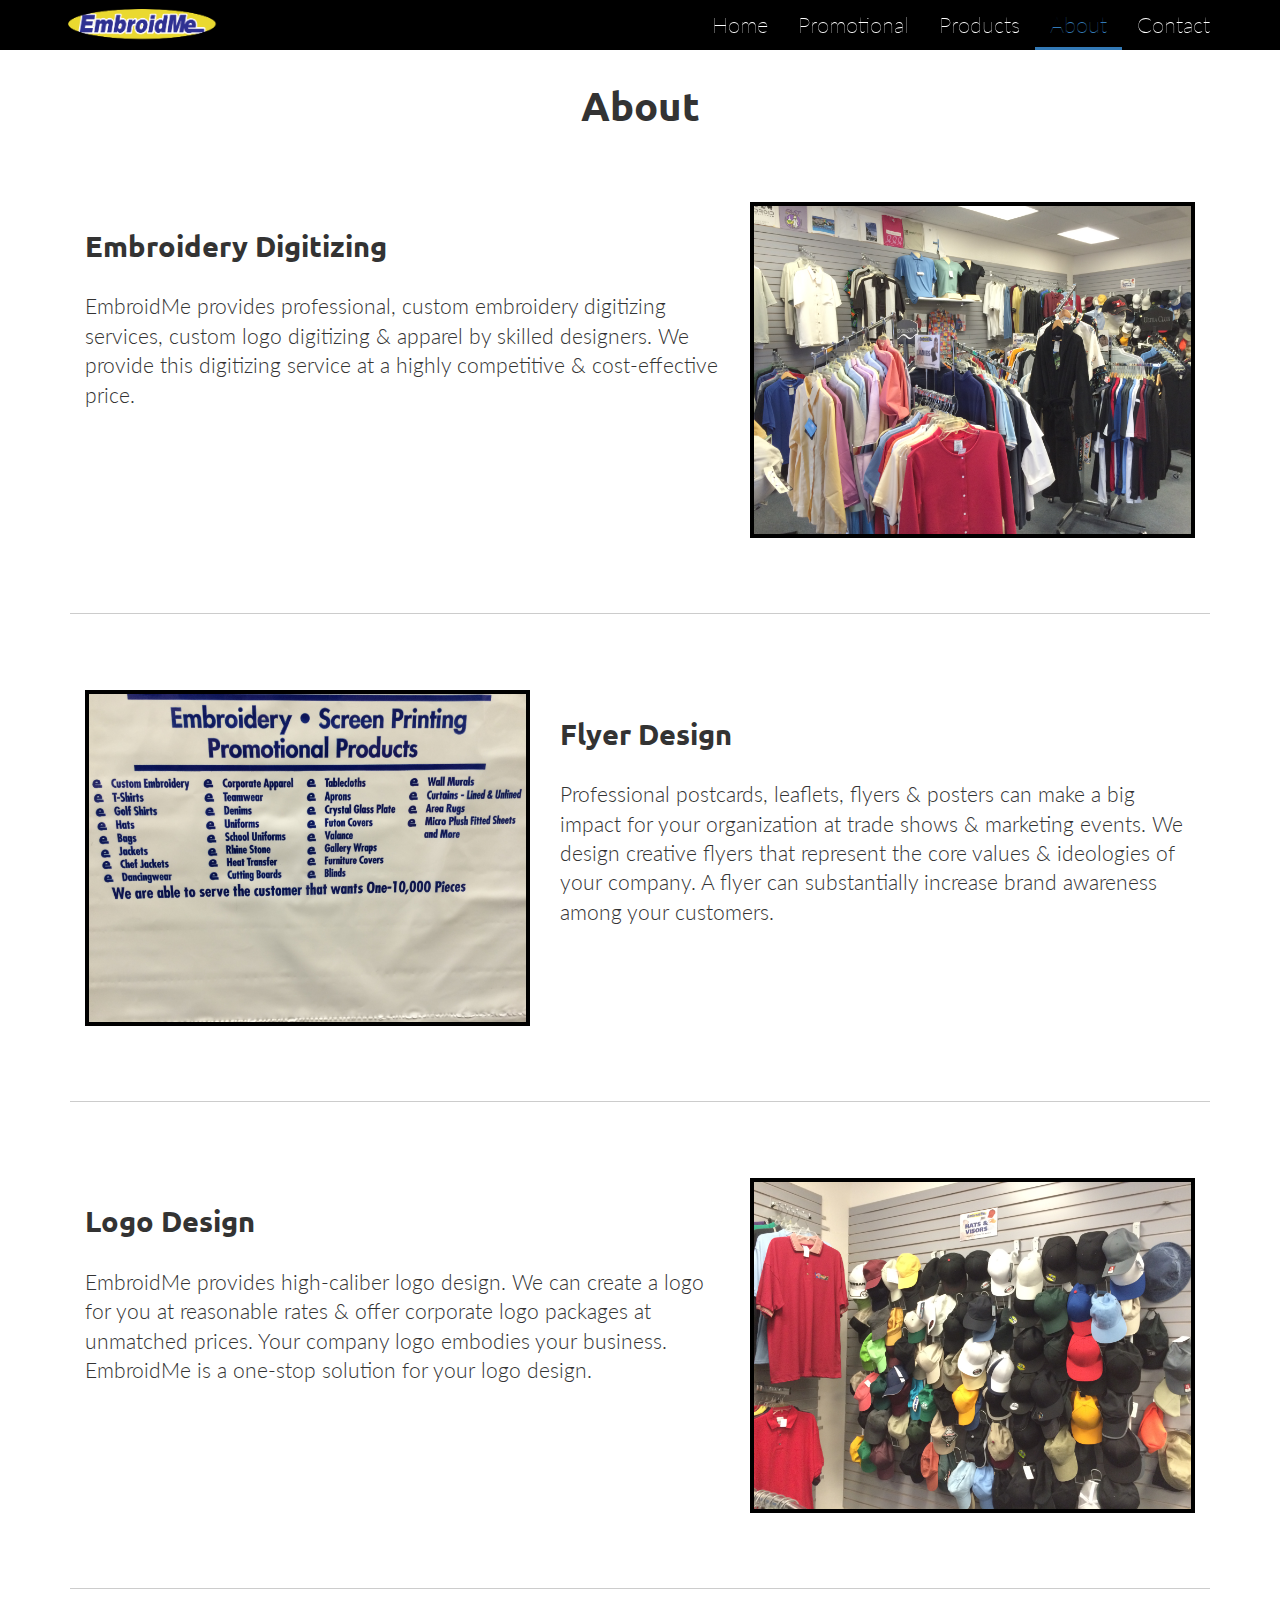
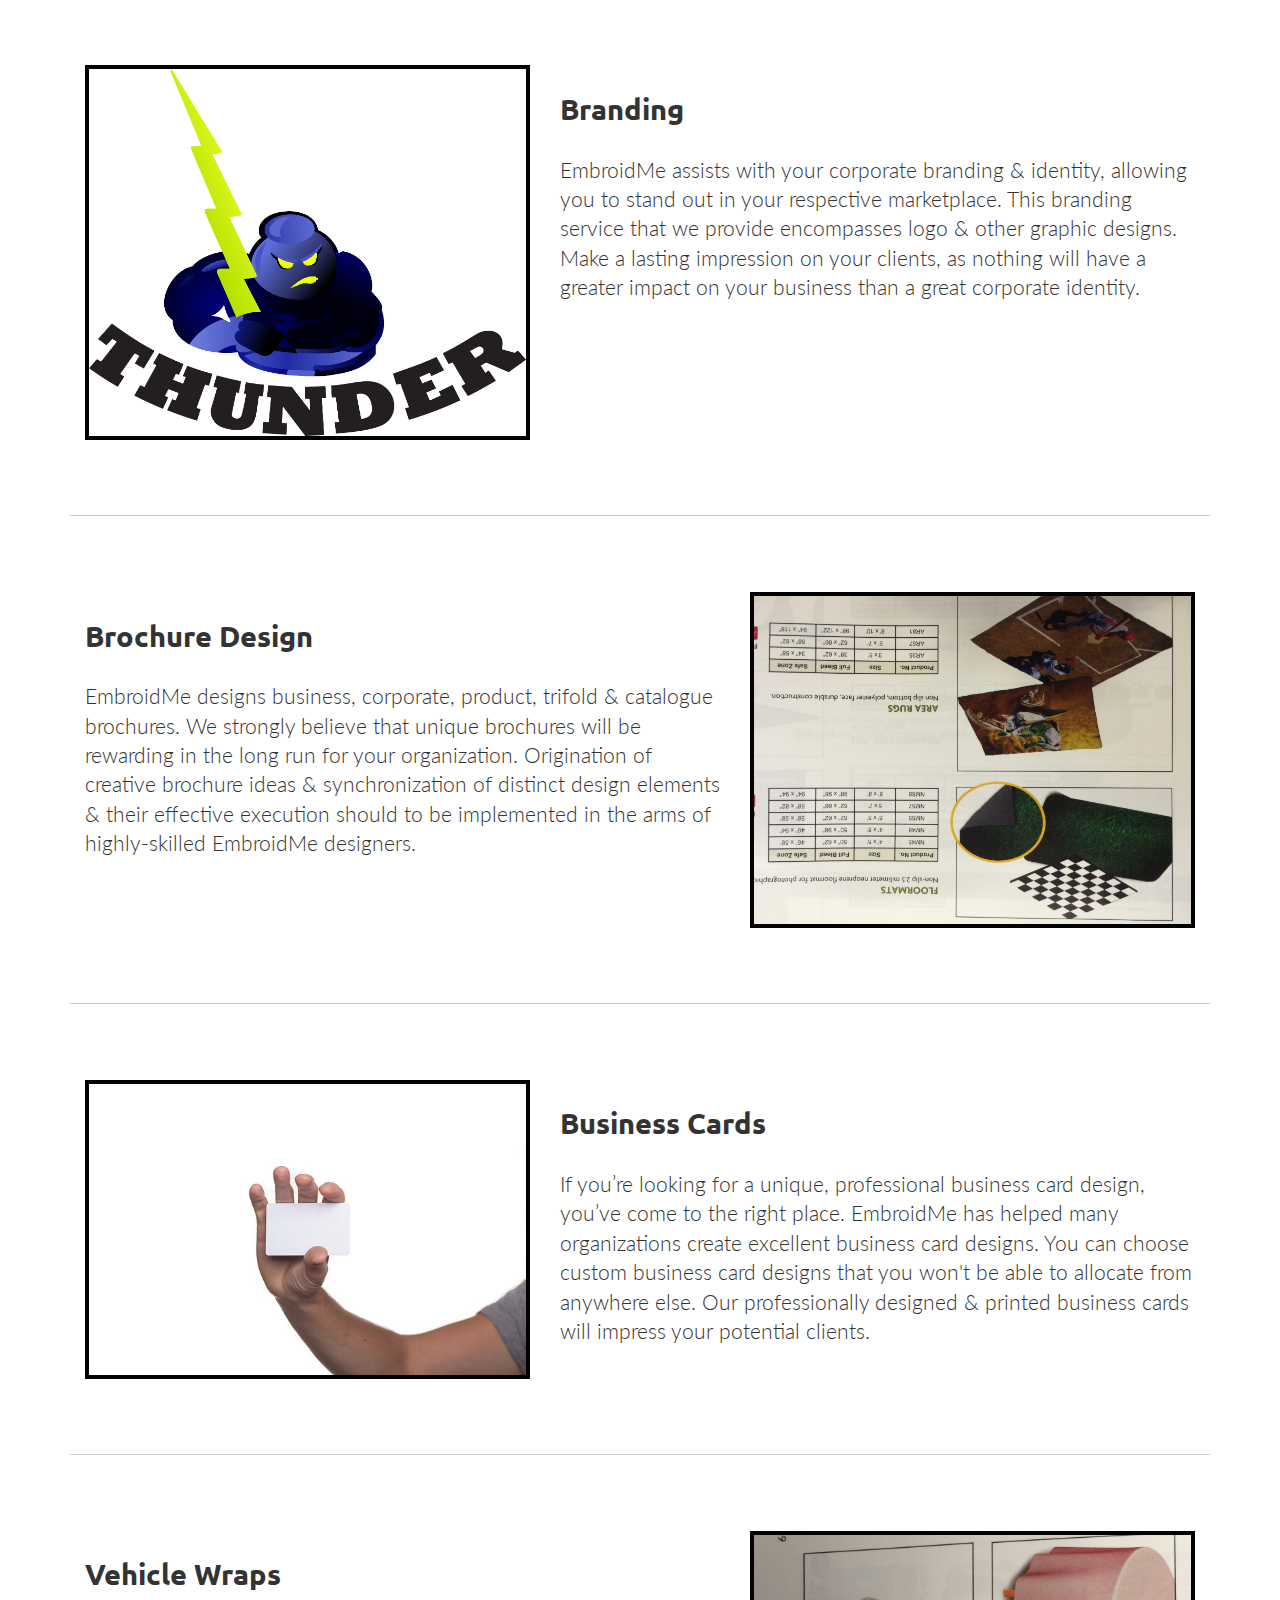
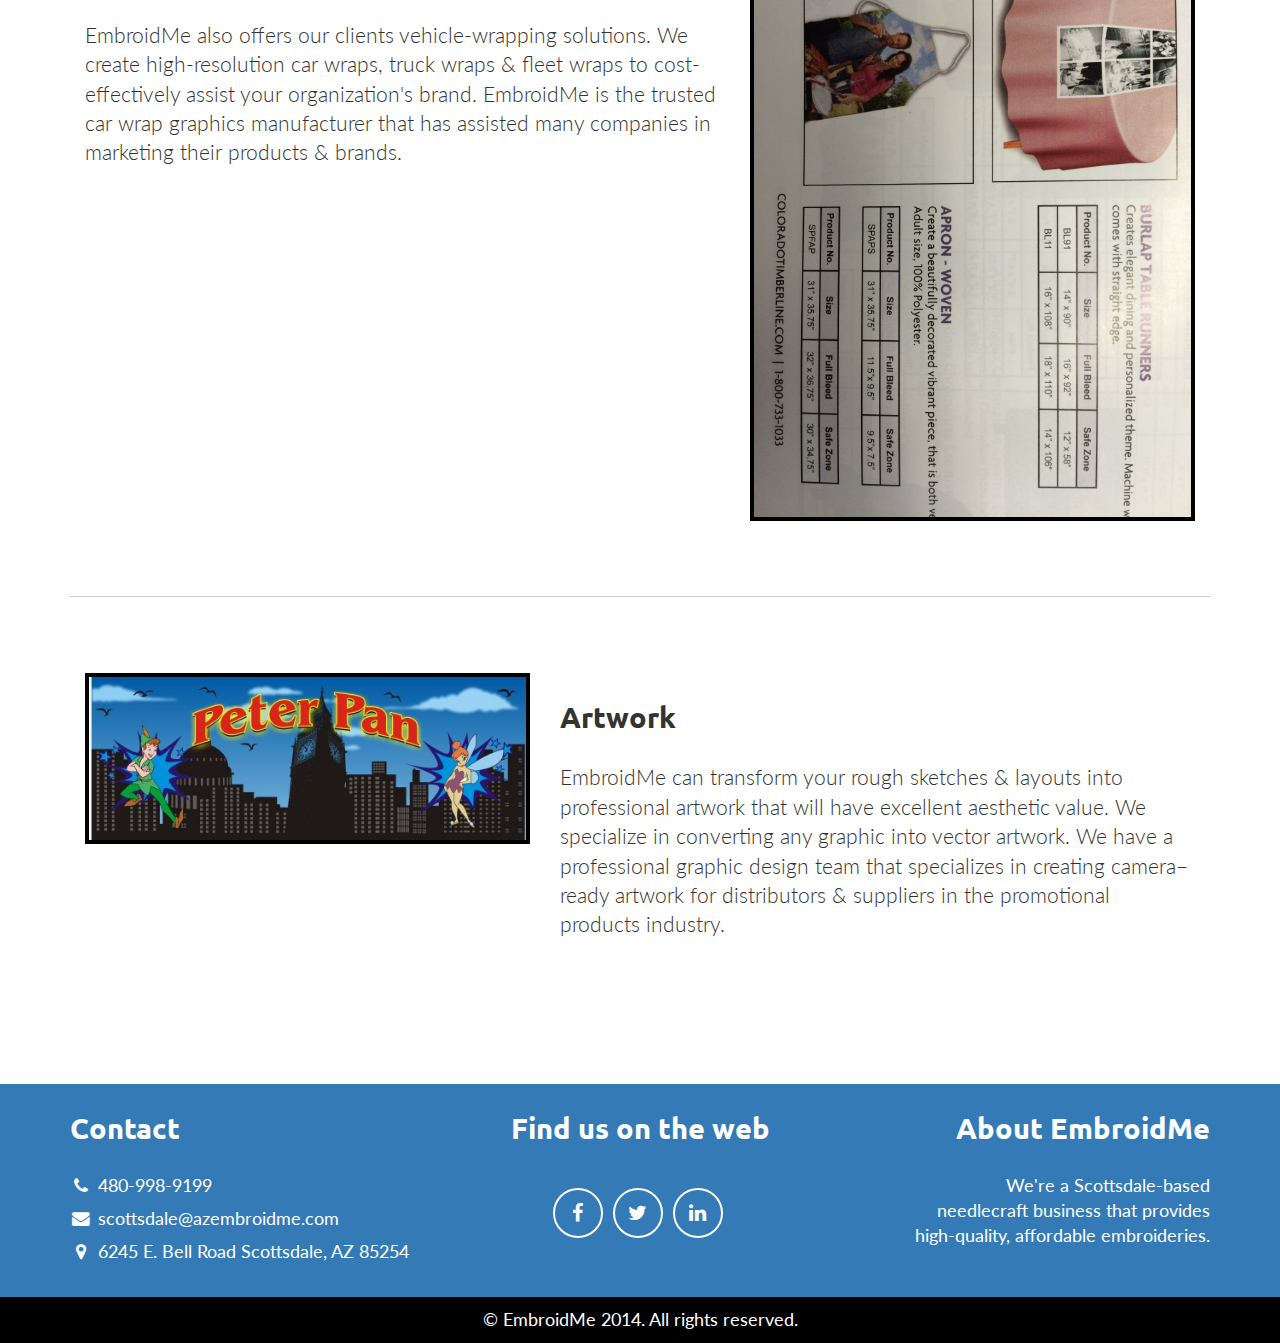
==== commit aa4b63b9: "Final main update. Images, captions, logo." ====
--- a/about.html
+++ b/about.html
@@ -1 +1 @@
-<!DOCTYPE html><html lang="en"><head><title>EmbroidMe</title><meta charset="utf-8"><meta name="author" content=""><meta name="description" content=""><meta name="keywords" content="EmbroidMe"><meta http-equiv="X-UA-Compatible" content="IE=edge"><meta name="viewport" content="width=device-width, initial-scale=1"><link href="http://fonts.googleapis.com/css?family=Ubuntu" rel="stylesheet" type="text/css"><link href="http://fonts.googleapis.com/css?family=Lato" rel="stylesheet" type="text/css"><link href="http://maxcdn.bootstrapcdn.com/font-awesome/4.2.0/css/font-awesome.min.css" rel="stylesheet"><link href="https://maxcdn.bootstrapcdn.com/bootstrap/3.3.1/css/bootstrap.min.css" rel="stylesheet" type="text/css"><link href="css/misc.css" rel="stylesheet" type="text/css"><link href="css/index.css" rel="stylesheet" type="text/css"></head><body><nav class="navbar navbar-fixed-top"><div class="container"><div class="navbar-header"><div class="navbar-brand">EmbroidMe</div><button type="button" data-toggle="collapse" data-target="#navbar" aria-expanded="false" aria-controls="navbar" class="navbar-toggle collapsed"><span class="sr-only">Toggle navigation</span><span class="icon-bar"></span><span class="icon-bar"></span><span class="icon-bar"></span></button></div><div id="navbar" class="navbar-collapse collapse"><ul class="nav navbar-nav navbar-right"><li><a href="index.html">Home</a></li><li><a href="promotional.html">Promotional</a></li><li><a href="products.html">Products</a></li><li><a href="about.html">About</a></li><li><a href="contact.html">Contact</a></li></ul></div></div></nav><section id="services"><div class="container"><h2 class="home-heading text-center">About</h2><div class="row"><div class="col-md-7"><h3 class="featurette-heading">Embroidery Digitizing</h3><p class="lead">EmbroidMe provides professional, custom embroidery digitizing services, custom logo digitizing &amp; apparel by skilled designers. We provide this digitizing service at a highly competitive &amp; cost-effective price.</p></div><div class="col-md-5"><div class="sv-img pull-right"><img src="img/store1.jpg" alt="400x400" class="featurette-image img-responsive"></div></div></div><hr><div class="row"><div class="col-md-5"><div class="sv-img pull-left"><img src="img/store2.jpg" alt="400x400" class="featurette-image img-responsive"></div></div><div class="col-md-7"><h3 class="featurette-heading">Logo Design</h3><p class="lead">EmbroidMe provides high-caliber logo design. We can create a logo for you at reasonable rates &amp; offer corporate logo packages at unmatched prices. Browse through our online logo design gallery &amp; you will see the quality of work we will deliver. Your company logo embodies your business. EmbroidMe is a one-stop solution for your logo design.</p></div></div><hr><div class="row"><div class="col-md-7"><h3 class="featurette-heading">Flyer Design</h3><p class="lead">Professional postcards, leaflets, flyers &amp; posters can make a big impact for your organization at trade shows &amp; marketing events. We design creative flyers that represent the core values &amp; ideologies of your company. A flyer can substantially increase brand awareness among your customers.</p></div><div class="col-md-5"><div class="sv-img pull-right"><img src="img/store3.jpg" alt="400x400" class="featurette-image img-responsive"></div></div></div><hr><div class="row"><div class="col-md-5"><div class="sv-img pull-left"><img src="img/store4.jpg" alt="400x400" class="featurette-image img-responsive"></div></div><div class="col-md-7"><h3 class="featurette-heading">Branding</h3><p class="lead">EmbroidMe assists with your corporate branding &amp; identity, allowing you to stand out in your respective marketplace. This branding service that we provide encompasses logo &amp; other graphic designs. Make a lasting impression on your clients, as nothing will have a greater empirical impact on your business than an professional corporate identity.</p></div></div><hr><div class="row"><div class="col-md-7"><h3 class="featurette-heading">Brochure Design</h3><p class="lead">EmbroidMe designs business, corporate, product, trifold &amp; catalogue brochures. We strongly believe that unique brochures will be rewarding in the long run for your organization. Progenation of creative brochure ideas, synchronization of distinct design elements &amp; their effective execution should to be implemented in the arms of highly-skilled EmbroidMe designers.</p></div><div class="col-md-5"><div class="sv-img pull-right"><img src="img/store5.jpg" alt="400x400" class="featurette-image img-responsive"></div></div></div><hr><div class="row"><div class="col-md-5"><div class="sv-img pull-left"><img src="img/store1.jpg" alt="400x400" class="featurette-image img-responsive"></div></div><div class="col-md-7"><h3 class="featurette-heading">Business Cards</h3><p class="lead">If you’re looking for a unique, professional business card design, you’ve come to the right place. EmbroidMe has helped many organizations create excellent business card designs. You can choose custom business card designs that you won't be able to allocate from anywhere else. Our professionally designed &amp; printed business cards will impress your potential clients.</p></div></div><hr><div class="row"><div class="col-md-7"><h3 class="featurette-heading">Vehicle Wraps</h3><p class="lead">EmbroidMe also offers our clients vehicle-wrapping solutions. We create excellent, high-resolution car wraps, truck wraps &amp; fleet wraps to cost-effectively assist your organization's brand. EmbroidMe is the trusted car wrap graphics-manufacturer that has assisted many companies in marketing their products &amp; brands.</p></div><div class="col-md-5"><div class="sv-img pull-right"><img src="img/store2.jpg" alt="400x400" class="featurette-image img-responsive"></div></div></div><hr><div class="row"><div class="col-md-5"><div class="sv-img pull-left"><img src="img/store3.jpg" alt="400x400" class="featurette-image img-responsive"></div></div><div class="col-md-7"><h3 class="featurette-heading">Artwork</h3><p class="lead">EmbroidMe can transform your rough sketches &amp; layouts into professional artwork that will have excellent aesthetic value. We specialize in converting any graphic into vector artwork. We have a professional graphic design team that specializes in creating camera–ready artwork for distributors &amp; suppliers in the promotional products industry.</p></div></div></div></section><footer class="text-center"><div class="footer-above bg-primary"><div class="container"><div class="row"><div class="footer-col col-md-4 text-left"><h3>Contact</h3><p class="hover-black"><i class="fa fa-fw fa-phone"></i><a href="tel:4809989199">480-998-9199</a></p><p class="hover-black"><i class="fa fa-fw fa-envelope"></i><a href="mailto:scottsdale@azembroidme.com">scottsdale@azembroidme.com</a></p><p class="hover-black"><i class="fa fa-fw fa-map-marker"></i>6245 E. Bell Road Scottsdale, AZ 85254</p></div><div class="footer-col col-md-4"><h3>Find us on the web</h3><ul class="list-inline"><li><a href="#" class="btn-social btn-outline"><i class="fa fa-fw fa-facebook"></i></a></li><li><a href="#" class="btn-social btn-outline"><i class="fa fa-fw fa-twitter"></i></a></li><li><a href="#" class="btn-social btn-outline"><i class="fa fa-fw fa-linkedin"></i></a></li></ul></div><div class="footer-col col-md-4 text-right"><h3>About EmbroidMe</h3><p>We're a Scottsdale-based <br/> needlecraft business that provides <br/> high-quality, affordable embroideries.</p></div></div></div></div><div class="footer-below"><div class="container"><div class="row"><div class="col-lg-12">&#169; EmbroidMe 2014. All rights reserved.</div></div></div></div></footer><script src="https://ajax.googleapis.com/ajax/libs/jquery/1.11.1/jquery.min.js"></script><script src="https://maxcdn.bootstrapcdn.com/bootstrap/3.3.1/js/bootstrap.min.js"></script><script src="js/index.js" type="text/javascript"></script></body></html>+<!DOCTYPE html><html lang="en"><head><title>EmbroidMe</title><meta charset="utf-8"><meta name="author" content=""><meta name="description" content=""><meta name="keywords" content="EmbroidMe"><meta http-equiv="X-UA-Compatible" content="IE=edge"><meta name="viewport" content="width=device-width, initial-scale=1"><link href="http://fonts.googleapis.com/css?family=Ubuntu" rel="stylesheet" type="text/css"><link href="http://fonts.googleapis.com/css?family=Lato" rel="stylesheet" type="text/css"><link href="http://maxcdn.bootstrapcdn.com/font-awesome/4.2.0/css/font-awesome.min.css" rel="stylesheet"><link href="https://maxcdn.bootstrapcdn.com/bootstrap/3.3.1/css/bootstrap.min.css" rel="stylesheet" type="text/css"><link href="css/misc.css" rel="stylesheet" type="text/css"><link href="css/index.css" rel="stylesheet" type="text/css"></head><body><nav class="navbar navbar-fixed-top"><div class="container"><div class="navbar-header"><div class="navbar-brand"><img src="img/logo.png"></div><button type="button" data-toggle="collapse" data-target="#navbar" aria-expanded="false" aria-controls="navbar" class="navbar-toggle collapsed"><span class="sr-only">Toggle navigation</span><span class="icon-bar"></span><span class="icon-bar"></span><span class="icon-bar"></span></button></div><div id="navbar" class="navbar-collapse collapse"><ul class="nav navbar-nav navbar-right"><li><a href="index.html">Home</a></li><li><a href="promotional.html">Promotional</a></li><li><a href="products.html">Products</a></li><li><a href="about.html">About</a></li><li><a href="contact.html">Contact</a></li></ul></div></div></nav><section id="services"><div class="container"><h2 class="home-heading text-center">About</h2><div class="row"><div class="col-md-7"><h3 class="featurette-heading">Embroidery Digitizing</h3><p class="lead">EmbroidMe provides professional, custom embroidery digitizing services, custom logo digitizing &amp; apparel by skilled designers. We provide this digitizing service at a highly competitive &amp; cost-effective price.</p></div><div class="col-md-5"><div class="sv-img pull-right"><img src="img/store1.jpg" alt="400x400" class="featurette-image img-responsive"></div></div></div><hr><div class="row"><div class="col-md-5"><div class="sv-img pull-left"><img src="img/store3.jpg" alt="400x400" class="featurette-image img-responsive"></div></div><div class="col-md-7"><h3 class="featurette-heading">Flyer Design</h3><p class="lead">Professional postcards, leaflets, flyers &amp; posters can make a big impact for your organization at trade shows &amp; marketing events. We design creative flyers that represent the core values &amp; ideologies of your company. A flyer can substantially increase brand awareness among your customers.</p></div></div><hr><div class="row"><div class="col-md-7"><h3 class="featurette-heading">Logo Design</h3><p class="lead">EmbroidMe provides high-caliber logo design. We can create a logo for you at reasonable rates &amp; offer corporate logo packages at unmatched prices. Your company logo embodies your business. EmbroidMe is a one-stop solution for your logo design.</p></div><div class="col-md-5"><div class="sv-img pull-right"><img src="img/store2.jpg" alt="400x400" class="featurette-image img-responsive"></div></div></div><hr><div class="row"><div class="col-md-5"><div class="sv-img pull-left"><img src="img/si1.jpg" alt="400x400" class="featurette-image img-responsive"></div></div><div class="col-md-7"><h3 class="featurette-heading">Branding</h3><p class="lead">EmbroidMe assists with your corporate branding &amp; identity, allowing you to stand out in your respective marketplace. This branding service that we provide encompasses logo &amp; other graphic designs. Make a lasting impression on your clients, as nothing will have a greater impact on your business than a great corporate identity.</p></div></div><hr><div class="row"><div class="col-md-7"><h3 class="featurette-heading">Brochure Design</h3><p class="lead">EmbroidMe designs business, corporate, product, trifold &amp; catalogue brochures. We strongly believe that unique brochures will be rewarding in the long run for your organization. Origination of creative brochure ideas &amp; synchronization of distinct design elements &amp; their effective execution should to be implemented in the arms of highly-skilled EmbroidMe designers.</p></div><div class="col-md-5"><div class="sv-img pull-right"><img src="img/store5.jpg" alt="400x400" class="featurette-image img-responsive"></div></div></div><hr><div class="row"><div class="col-md-5"><div class="sv-img pull-left"><img src="img/si2.jpg" alt="400x400" class="featurette-image img-responsive"></div></div><div class="col-md-7"><h3 class="featurette-heading">Business Cards</h3><p class="lead">If you’re looking for a unique, professional business card design, you’ve come to the right place. EmbroidMe has helped many organizations create excellent business card designs. You can choose custom business card designs that you won't be able to allocate from anywhere else. Our professionally designed &amp; printed business cards will impress your potential clients.</p></div></div><hr><div class="row"><div class="col-md-7"><h3 class="featurette-heading">Vehicle Wraps</h3><p class="lead">EmbroidMe also offers our clients vehicle-wrapping solutions. We create high-resolution car wraps, truck wraps &amp; fleet wraps to cost-effectively assist your organization's brand. EmbroidMe is the trusted car wrap graphics manufacturer that has assisted many companies in marketing their products &amp; brands.</p></div><div class="col-md-5"><div class="sv-img pull-right"><img src="img/store4.jpg" alt="400x400" class="featurette-image img-responsive"></div></div></div><hr><div class="row"><div class="col-md-5"><div class="sv-img pull-left"><img src="img/si3.jpg" alt="400x400" class="featurette-image img-responsive"></div></div><div class="col-md-7"><h3 class="featurette-heading">Artwork</h3><p class="lead">EmbroidMe can transform your rough sketches &amp; layouts into professional artwork that will have excellent aesthetic value. We specialize in converting any graphic into vector artwork. We have a professional graphic design team that specializes in creating camera–ready artwork for distributors &amp; suppliers in the promotional products industry.</p></div></div></div></section><footer class="text-center"><div class="footer-above bg-primary"><div class="container"><div class="row"><div class="footer-col col-md-4 text-left"><h3>Contact</h3><p class="hover-black"><i class="fa fa-fw fa-phone"></i><a href="tel:4809989199">480-998-9199</a></p><p class="hover-black"><i class="fa fa-fw fa-envelope"></i><a href="mailto:scottsdale@azembroidme.com">scottsdale@azembroidme.com</a></p><p class="hover-black"><i class="fa fa-fw fa-map-marker"></i>6245 E. Bell Road Scottsdale, AZ 85254</p></div><div class="footer-col col-md-4"><h3>Find us on the web</h3><ul class="list-inline"><li><a href="#" class="btn-social btn-outline"><i class="fa fa-fw fa-facebook"></i></a></li><li><a href="#" class="btn-social btn-outline"><i class="fa fa-fw fa-twitter"></i></a></li><li><a href="#" class="btn-social btn-outline"><i class="fa fa-fw fa-linkedin"></i></a></li></ul></div><div class="footer-col col-md-4 text-right"><h3>About EmbroidMe</h3><p>We're a Scottsdale-based <br/> needlecraft business that provides <br/> high-quality, affordable embroideries.</p></div></div></div></div><div class="footer-below"><div class="container"><div class="row"><div class="col-lg-12">&#169; EmbroidMe 2014. All rights reserved.</div></div></div></div></footer><script src="https://ajax.googleapis.com/ajax/libs/jquery/1.11.1/jquery.min.js"></script><script src="https://maxcdn.bootstrapcdn.com/bootstrap/3.3.1/js/bootstrap.min.js"></script><script src="js/index.js" type="text/javascript"></script></body></html>--- a/css/index.css
+++ b/css/index.css
@@ -15,17 +15,6 @@
 h5 {font-size: 1.3rem;}
 h6 {font-size: 1.1rem;}
 
-header {
-  top: 0px;
-  left: 0px;
-  width:100%;
-  height: 60px;
-  z-index: 25;
-  position: fixed;
-  background: black;
-  padding: 0 20px 0 20px;
-}
-
 nav {
   border: 0px !important;
   background-color: black; 
@@ -34,20 +23,14 @@
   -webkit-backface-visibility: hidden;
   -webkit-transform-style: preserve-3d; /* Safari hardware accel */
 }
-
 nav .icon-bar {
   background-color: white;
 }
-.navbar-product img {
-  height: 100%;
-}
-
 nav li {
   height: 100%;
   display: inline-block;
   position: relative !important;
 }
-
 nav li a {
   font-size: 1.4rem;
   font-weight: 100;
@@ -60,19 +43,23 @@
   -ms-transition: color .25s ease-in-out;
   transition: color .25s ease-in-out;
 }
-
 nav li a:hover,
 nav li a.active {
   color: #337ab7 !important;
   background: black !important;
 }
-nav .navbar-nav {
+.navbar-nav {
   margin-bottom: 0px;
 }
-nav .navbar-brand {
+.navbar-brand {
   color: yellow;
-}
-nav .navbar-collapse {
+  padding: 4px;
+  overflow: hidden;
+}
+.navbar-brand img {
+  height: 100%;
+}
+.navbar-collapse {
   padding-right: 0px;
   padding-left: 0px;
   border: 0px;
@@ -352,9 +339,25 @@
 
 
 
-
-
-
+@media only screen and (max-width: 990px) {
+  .footer-col {text-align: center !important;}
+  .carousel-inner {height: 400px;}
+  .carousel-inner .item {height: 400px;}
+}
+
+@media only screen and (min-width: 768px) and (max-width: 959px) {}
+
+@media only screen and (max-width: 767px) {
+  .carousel-control {display: none;}
+  .item img {top: 0px;}
+}
+
+@media only screen and (min-width: 480px) and (max-width: 767px) {
+  .carousel-caption h1 {font-size: 12vw;}
+  .carousel-caption h2 {font-size: 8vw;}
+}
+
+@media only screen and (max-width: 479px) {}
 
 
 
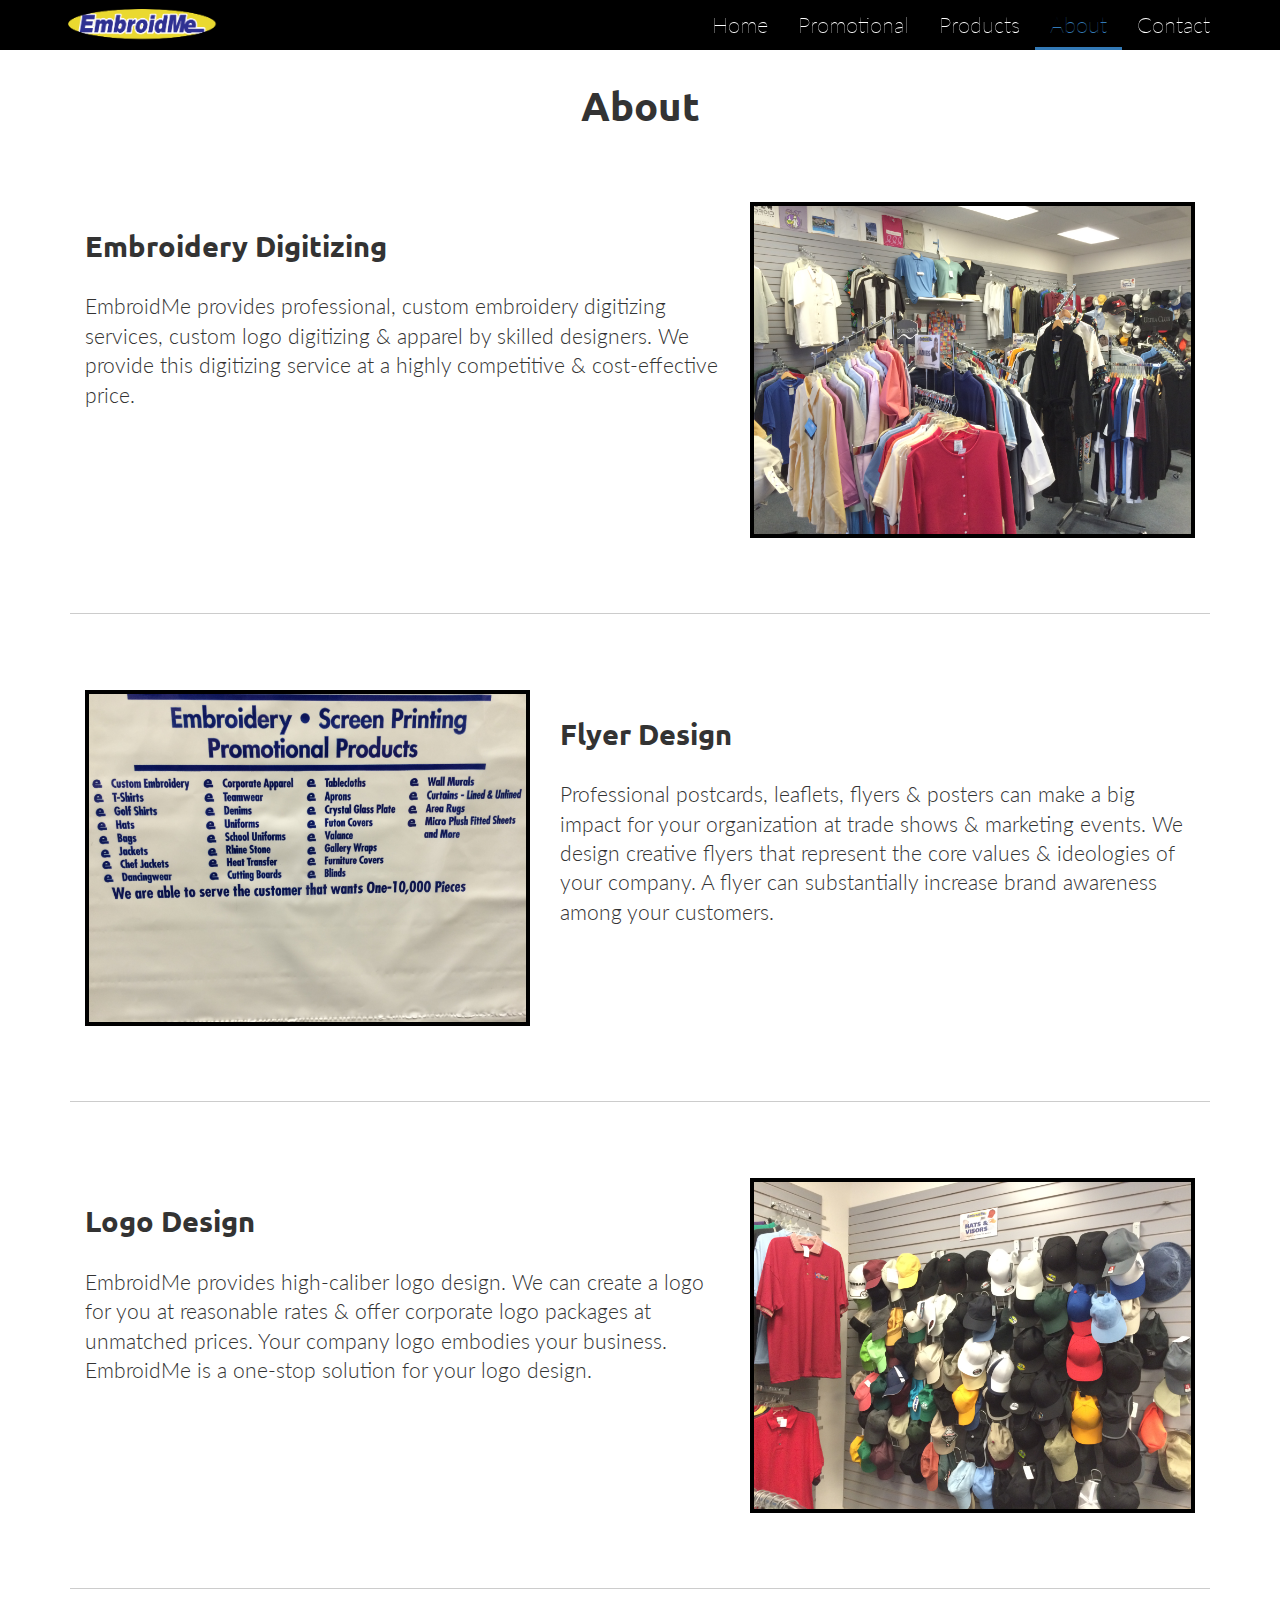
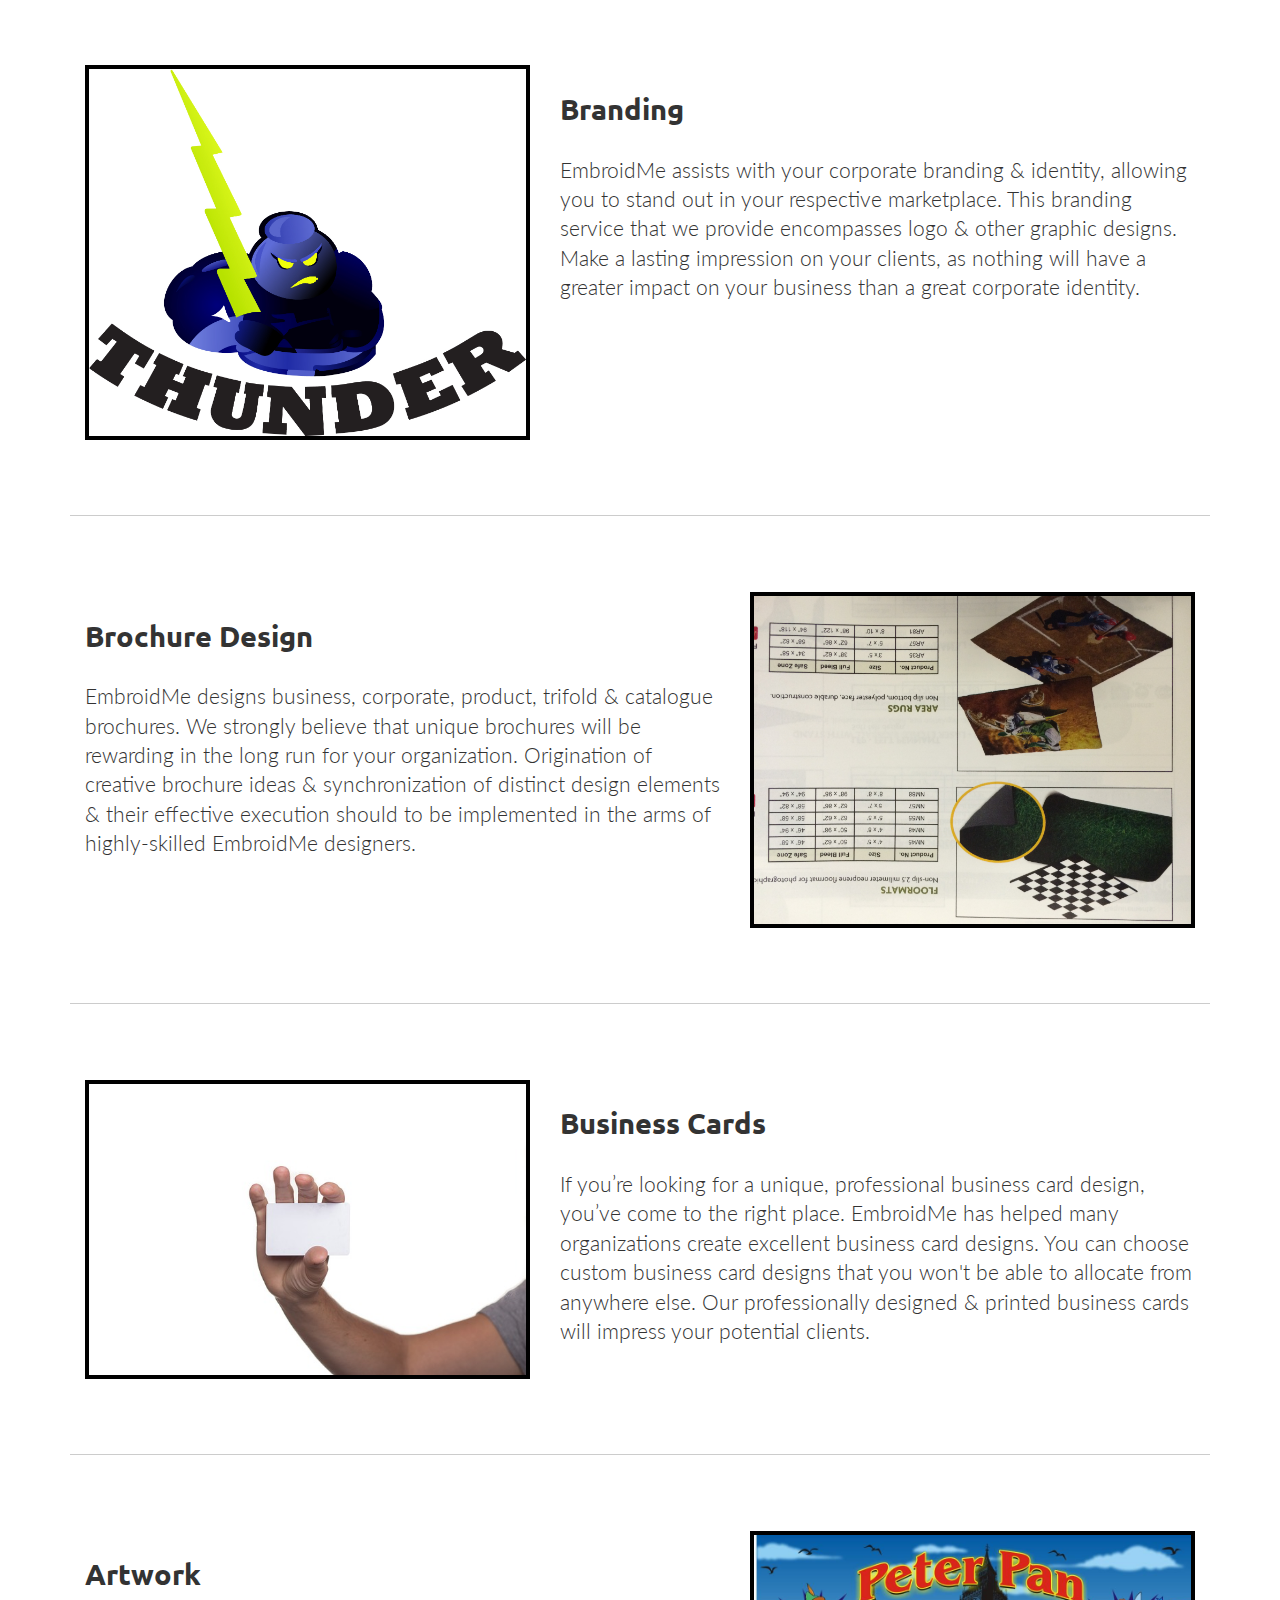
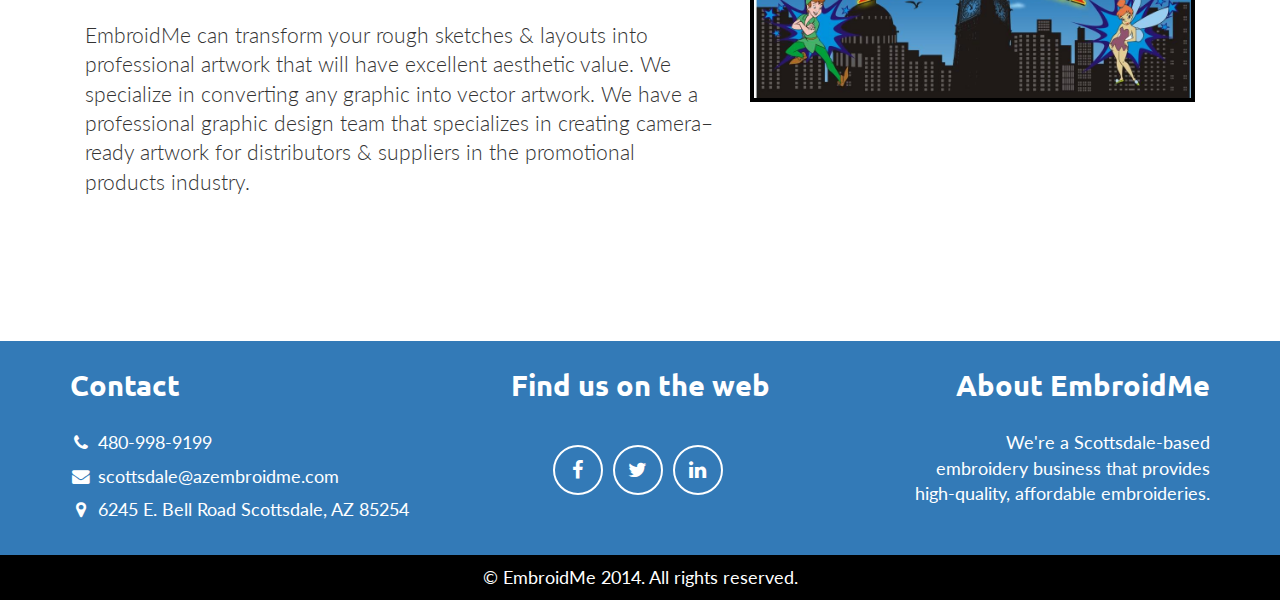
==== commit 21ce62d5: "Final main update. Images, captions, logo." ====
--- a/about.html
+++ b/about.html
@@ -1 +1 @@
-<!DOCTYPE html><html lang="en"><head><title>EmbroidMe</title><meta charset="utf-8"><meta name="author" content=""><meta name="description" content=""><meta name="keywords" content="EmbroidMe"><meta http-equiv="X-UA-Compatible" content="IE=edge"><meta name="viewport" content="width=device-width, initial-scale=1"><link href="http://fonts.googleapis.com/css?family=Ubuntu" rel="stylesheet" type="text/css"><link href="http://fonts.googleapis.com/css?family=Lato" rel="stylesheet" type="text/css"><link href="http://maxcdn.bootstrapcdn.com/font-awesome/4.2.0/css/font-awesome.min.css" rel="stylesheet"><link href="https://maxcdn.bootstrapcdn.com/bootstrap/3.3.1/css/bootstrap.min.css" rel="stylesheet" type="text/css"><link href="css/misc.css" rel="stylesheet" type="text/css"><link href="css/index.css" rel="stylesheet" type="text/css"></head><body><nav class="navbar navbar-fixed-top"><div class="container"><div class="navbar-header"><div class="navbar-brand"><img src="img/logo.png"></div><button type="button" data-toggle="collapse" data-target="#navbar" aria-expanded="false" aria-controls="navbar" class="navbar-toggle collapsed"><span class="sr-only">Toggle navigation</span><span class="icon-bar"></span><span class="icon-bar"></span><span class="icon-bar"></span></button></div><div id="navbar" class="navbar-collapse collapse"><ul class="nav navbar-nav navbar-right"><li><a href="index.html">Home</a></li><li><a href="promotional.html">Promotional</a></li><li><a href="products.html">Products</a></li><li><a href="about.html">About</a></li><li><a href="contact.html">Contact</a></li></ul></div></div></nav><section id="services"><div class="container"><h2 class="home-heading text-center">About</h2><div class="row"><div class="col-md-7"><h3 class="featurette-heading">Embroidery Digitizing</h3><p class="lead">EmbroidMe provides professional, custom embroidery digitizing services, custom logo digitizing &amp; apparel by skilled designers. We provide this digitizing service at a highly competitive &amp; cost-effective price.</p></div><div class="col-md-5"><div class="sv-img pull-right"><img src="img/store1.jpg" alt="400x400" class="featurette-image img-responsive"></div></div></div><hr><div class="row"><div class="col-md-5"><div class="sv-img pull-left"><img src="img/store3.jpg" alt="400x400" class="featurette-image img-responsive"></div></div><div class="col-md-7"><h3 class="featurette-heading">Flyer Design</h3><p class="lead">Professional postcards, leaflets, flyers &amp; posters can make a big impact for your organization at trade shows &amp; marketing events. We design creative flyers that represent the core values &amp; ideologies of your company. A flyer can substantially increase brand awareness among your customers.</p></div></div><hr><div class="row"><div class="col-md-7"><h3 class="featurette-heading">Logo Design</h3><p class="lead">EmbroidMe provides high-caliber logo design. We can create a logo for you at reasonable rates &amp; offer corporate logo packages at unmatched prices. Your company logo embodies your business. EmbroidMe is a one-stop solution for your logo design.</p></div><div class="col-md-5"><div class="sv-img pull-right"><img src="img/store2.jpg" alt="400x400" class="featurette-image img-responsive"></div></div></div><hr><div class="row"><div class="col-md-5"><div class="sv-img pull-left"><img src="img/si1.jpg" alt="400x400" class="featurette-image img-responsive"></div></div><div class="col-md-7"><h3 class="featurette-heading">Branding</h3><p class="lead">EmbroidMe assists with your corporate branding &amp; identity, allowing you to stand out in your respective marketplace. This branding service that we provide encompasses logo &amp; other graphic designs. Make a lasting impression on your clients, as nothing will have a greater impact on your business than a great corporate identity.</p></div></div><hr><div class="row"><div class="col-md-7"><h3 class="featurette-heading">Brochure Design</h3><p class="lead">EmbroidMe designs business, corporate, product, trifold &amp; catalogue brochures. We strongly believe that unique brochures will be rewarding in the long run for your organization. Origination of creative brochure ideas &amp; synchronization of distinct design elements &amp; their effective execution should to be implemented in the arms of highly-skilled EmbroidMe designers.</p></div><div class="col-md-5"><div class="sv-img pull-right"><img src="img/store5.jpg" alt="400x400" class="featurette-image img-responsive"></div></div></div><hr><div class="row"><div class="col-md-5"><div class="sv-img pull-left"><img src="img/si2.jpg" alt="400x400" class="featurette-image img-responsive"></div></div><div class="col-md-7"><h3 class="featurette-heading">Business Cards</h3><p class="lead">If you’re looking for a unique, professional business card design, you’ve come to the right place. EmbroidMe has helped many organizations create excellent business card designs. You can choose custom business card designs that you won't be able to allocate from anywhere else. Our professionally designed &amp; printed business cards will impress your potential clients.</p></div></div><hr><div class="row"><div class="col-md-7"><h3 class="featurette-heading">Vehicle Wraps</h3><p class="lead">EmbroidMe also offers our clients vehicle-wrapping solutions. We create high-resolution car wraps, truck wraps &amp; fleet wraps to cost-effectively assist your organization's brand. EmbroidMe is the trusted car wrap graphics manufacturer that has assisted many companies in marketing their products &amp; brands.</p></div><div class="col-md-5"><div class="sv-img pull-right"><img src="img/store4.jpg" alt="400x400" class="featurette-image img-responsive"></div></div></div><hr><div class="row"><div class="col-md-5"><div class="sv-img pull-left"><img src="img/si3.jpg" alt="400x400" class="featurette-image img-responsive"></div></div><div class="col-md-7"><h3 class="featurette-heading">Artwork</h3><p class="lead">EmbroidMe can transform your rough sketches &amp; layouts into professional artwork that will have excellent aesthetic value. We specialize in converting any graphic into vector artwork. We have a professional graphic design team that specializes in creating camera–ready artwork for distributors &amp; suppliers in the promotional products industry.</p></div></div></div></section><footer class="text-center"><div class="footer-above bg-primary"><div class="container"><div class="row"><div class="footer-col col-md-4 text-left"><h3>Contact</h3><p class="hover-black"><i class="fa fa-fw fa-phone"></i><a href="tel:4809989199">480-998-9199</a></p><p class="hover-black"><i class="fa fa-fw fa-envelope"></i><a href="mailto:scottsdale@azembroidme.com">scottsdale@azembroidme.com</a></p><p class="hover-black"><i class="fa fa-fw fa-map-marker"></i>6245 E. Bell Road Scottsdale, AZ 85254</p></div><div class="footer-col col-md-4"><h3>Find us on the web</h3><ul class="list-inline"><li><a href="#" class="btn-social btn-outline"><i class="fa fa-fw fa-facebook"></i></a></li><li><a href="#" class="btn-social btn-outline"><i class="fa fa-fw fa-twitter"></i></a></li><li><a href="#" class="btn-social btn-outline"><i class="fa fa-fw fa-linkedin"></i></a></li></ul></div><div class="footer-col col-md-4 text-right"><h3>About EmbroidMe</h3><p>We're a Scottsdale-based <br/> needlecraft business that provides <br/> high-quality, affordable embroideries.</p></div></div></div></div><div class="footer-below"><div class="container"><div class="row"><div class="col-lg-12">&#169; EmbroidMe 2014. All rights reserved.</div></div></div></div></footer><script src="https://ajax.googleapis.com/ajax/libs/jquery/1.11.1/jquery.min.js"></script><script src="https://maxcdn.bootstrapcdn.com/bootstrap/3.3.1/js/bootstrap.min.js"></script><script src="js/index.js" type="text/javascript"></script></body></html>+<!DOCTYPE html><html lang="en"><head><title>EmbroidMe</title><meta charset="utf-8"><meta name="author" content=""><meta name="description" content=""><meta name="keywords" content="EmbroidMe"><meta http-equiv="X-UA-Compatible" content="IE=edge"><meta name="viewport" content="width=device-width, initial-scale=1"><link href="http://fonts.googleapis.com/css?family=Ubuntu" rel="stylesheet" type="text/css"><link href="http://fonts.googleapis.com/css?family=Lato" rel="stylesheet" type="text/css"><link href="http://maxcdn.bootstrapcdn.com/font-awesome/4.2.0/css/font-awesome.min.css" rel="stylesheet"><link href="https://maxcdn.bootstrapcdn.com/bootstrap/3.3.1/css/bootstrap.min.css" rel="stylesheet" type="text/css"><link href="css/misc.css" rel="stylesheet" type="text/css"><link href="css/index.css" rel="stylesheet" type="text/css"></head><body><nav class="navbar navbar-fixed-top"><div class="container"><div class="navbar-header"><div class="navbar-brand"><img src="img/logo.png"></div><button type="button" data-toggle="collapse" data-target="#navbar" aria-expanded="false" aria-controls="navbar" class="navbar-toggle collapsed"><span class="sr-only">Toggle navigation</span><span class="icon-bar"></span><span class="icon-bar"></span><span class="icon-bar"></span></button></div><div id="navbar" class="navbar-collapse collapse"><ul class="nav navbar-nav navbar-right"><li><a href="index.html">Home</a></li><li><a href="promotional.html">Promotional</a></li><li><a href="products.html">Products</a></li><li><a href="about.html">About</a></li><li><a href="contact.html">Contact</a></li></ul></div></div></nav><section id="services"><div class="container"><h2 class="home-heading text-center">About</h2><div class="row"><div class="col-md-7"><h3 class="featurette-heading">Embroidery Digitizing</h3><p class="lead">EmbroidMe provides professional, custom embroidery digitizing services, custom logo digitizing &amp; apparel by skilled designers. We provide this digitizing service at a highly competitive &amp; cost-effective price.</p></div><div class="col-md-5"><div class="sv-img pull-right"><img src="img/store1.jpg" alt="400x400" class="featurette-image img-responsive"></div></div></div><hr><div class="row"><div class="col-md-5"><div class="sv-img pull-left"><img src="img/store3.jpg" alt="400x400" class="featurette-image img-responsive"></div></div><div class="col-md-7"><h3 class="featurette-heading">Flyer Design</h3><p class="lead">Professional postcards, leaflets, flyers &amp; posters can make a big impact for your organization at trade shows &amp; marketing events. We design creative flyers that represent the core values &amp; ideologies of your company. A flyer can substantially increase brand awareness among your customers.</p></div></div><hr><div class="row"><div class="col-md-7"><h3 class="featurette-heading">Logo Design</h3><p class="lead">EmbroidMe provides high-caliber logo design. We can create a logo for you at reasonable rates &amp; offer corporate logo packages at unmatched prices. Your company logo embodies your business. EmbroidMe is a one-stop solution for your logo design.</p></div><div class="col-md-5"><div class="sv-img pull-right"><img src="img/store2.jpg" alt="400x400" class="featurette-image img-responsive"></div></div></div><hr><div class="row"><div class="col-md-5"><div class="sv-img pull-left"><img src="img/si1.jpg" alt="400x400" class="featurette-image img-responsive"></div></div><div class="col-md-7"><h3 class="featurette-heading">Branding</h3><p class="lead">EmbroidMe assists with your corporate branding &amp; identity, allowing you to stand out in your respective marketplace. This branding service that we provide encompasses logo &amp; other graphic designs. Make a lasting impression on your clients, as nothing will have a greater impact on your business than a great corporate identity.</p></div></div><hr><div class="row"><div class="col-md-7"><h3 class="featurette-heading">Brochure Design</h3><p class="lead">EmbroidMe designs business, corporate, product, trifold &amp; catalogue brochures. We strongly believe that unique brochures will be rewarding in the long run for your organization. Origination of creative brochure ideas &amp; synchronization of distinct design elements &amp; their effective execution should to be implemented in the arms of highly-skilled EmbroidMe designers.</p></div><div class="col-md-5"><div class="sv-img pull-right"><img src="img/store5.jpg" alt="400x400" class="featurette-image img-responsive"></div></div></div><hr><div class="row"><div class="col-md-5"><div class="sv-img pull-left"><img src="img/si2.jpg" alt="400x400" class="featurette-image img-responsive"></div></div><div class="col-md-7"><h3 class="featurette-heading">Business Cards</h3><p class="lead">If you’re looking for a unique, professional business card design, you’ve come to the right place. EmbroidMe has helped many organizations create excellent business card designs. You can choose custom business card designs that you won't be able to allocate from anywhere else. Our professionally designed &amp; printed business cards will impress your potential clients.</p></div></div><hr><div class="row"><div class="col-md-7"><h3 class="featurette-heading">Artwork</h3><p class="lead">EmbroidMe can transform your rough sketches &amp; layouts into professional artwork that will have excellent aesthetic value. We specialize in converting any graphic into vector artwork. We have a professional graphic design team that specializes in creating camera–ready artwork for distributors &amp; suppliers in the promotional products industry.</p></div><div class="col-md-5"><div class="sv-img pull-right"><img src="img/si3.jpg" alt="400x400" class="featurette-image img-responsive"></div></div></div></div></section><footer class="text-center"><div class="footer-above bg-primary"><div class="container"><div class="row"><div class="footer-col col-md-4 text-left"><h3>Contact</h3><p class="hover-black"><i class="fa fa-fw fa-phone"></i><a href="tel:4809989199">480-998-9199</a></p><p class="hover-black"><i class="fa fa-fw fa-envelope"></i><a href="mailto:scottsdale@azembroidme.com">scottsdale@azembroidme.com</a></p><p class="hover-black"><i class="fa fa-fw fa-map-marker"></i>6245 E. Bell Road Scottsdale, AZ 85254</p></div><div class="footer-col col-md-4"><h3>Find us on the web</h3><ul class="list-inline"><li><a href="#" class="btn-social btn-outline"><i class="fa fa-fw fa-facebook"></i></a></li><li><a href="#" class="btn-social btn-outline"><i class="fa fa-fw fa-twitter"></i></a></li><li><a href="#" class="btn-social btn-outline"><i class="fa fa-fw fa-linkedin"></i></a></li></ul></div><div class="footer-col col-md-4 text-right"><h3>About EmbroidMe</h3><p>We're a Scottsdale-based <br/> embroidery business that provides <br/> high-quality, affordable embroideries.</p></div></div></div></div><div class="footer-below"><div class="container"><div class="row"><div class="col-lg-12">&#169; EmbroidMe 2014. All rights reserved.</div></div></div></div></footer><script src="https://ajax.googleapis.com/ajax/libs/jquery/1.11.1/jquery.min.js" type="text/javascript"></script><script src="https://maxcdn.bootstrapcdn.com/bootstrap/3.3.1/js/bootstrap.min.js" type="text/javascript"></script><script src="js/index.js" type="text/javascript"></script></body></html>--- a/css/index.css
+++ b/css/index.css
@@ -86,6 +86,7 @@
 }
 .carousel-caption h1 {font-size: 5rem;}
 .carousel-caption h2 {font-size: 3rem;}
+.carousel-caption h3 {font-size: 1.8rem;}
 .carousel-caption p {font-size: 1.5rem;}
 
 .carousel-control:hover,
@@ -355,9 +356,23 @@
 @media only screen and (min-width: 480px) and (max-width: 767px) {
   .carousel-caption h1 {font-size: 12vw;}
   .carousel-caption h2 {font-size: 8vw;}
-}
-
-@media only screen and (max-width: 479px) {}
+  .carousel-caption h3 {font-size: 5vw !important;}
+  .item img {
+    min-height: 80vh;
+    width: auto;
+  }
+}
+
+@media only screen and (max-width: 479px) {
+  .carousel-caption h1 {font-size: 12vw !important;}
+  .carousel-caption h2 {font-size: 8vw !important;}
+  .carousel-caption h3 {font-size: 5vw !important;}
+  .carousel-caption p {font-size: 5vw !important;}
+  .item img {
+    min-height: 80vh;
+    width: auto;
+  }
+}
 
 
 
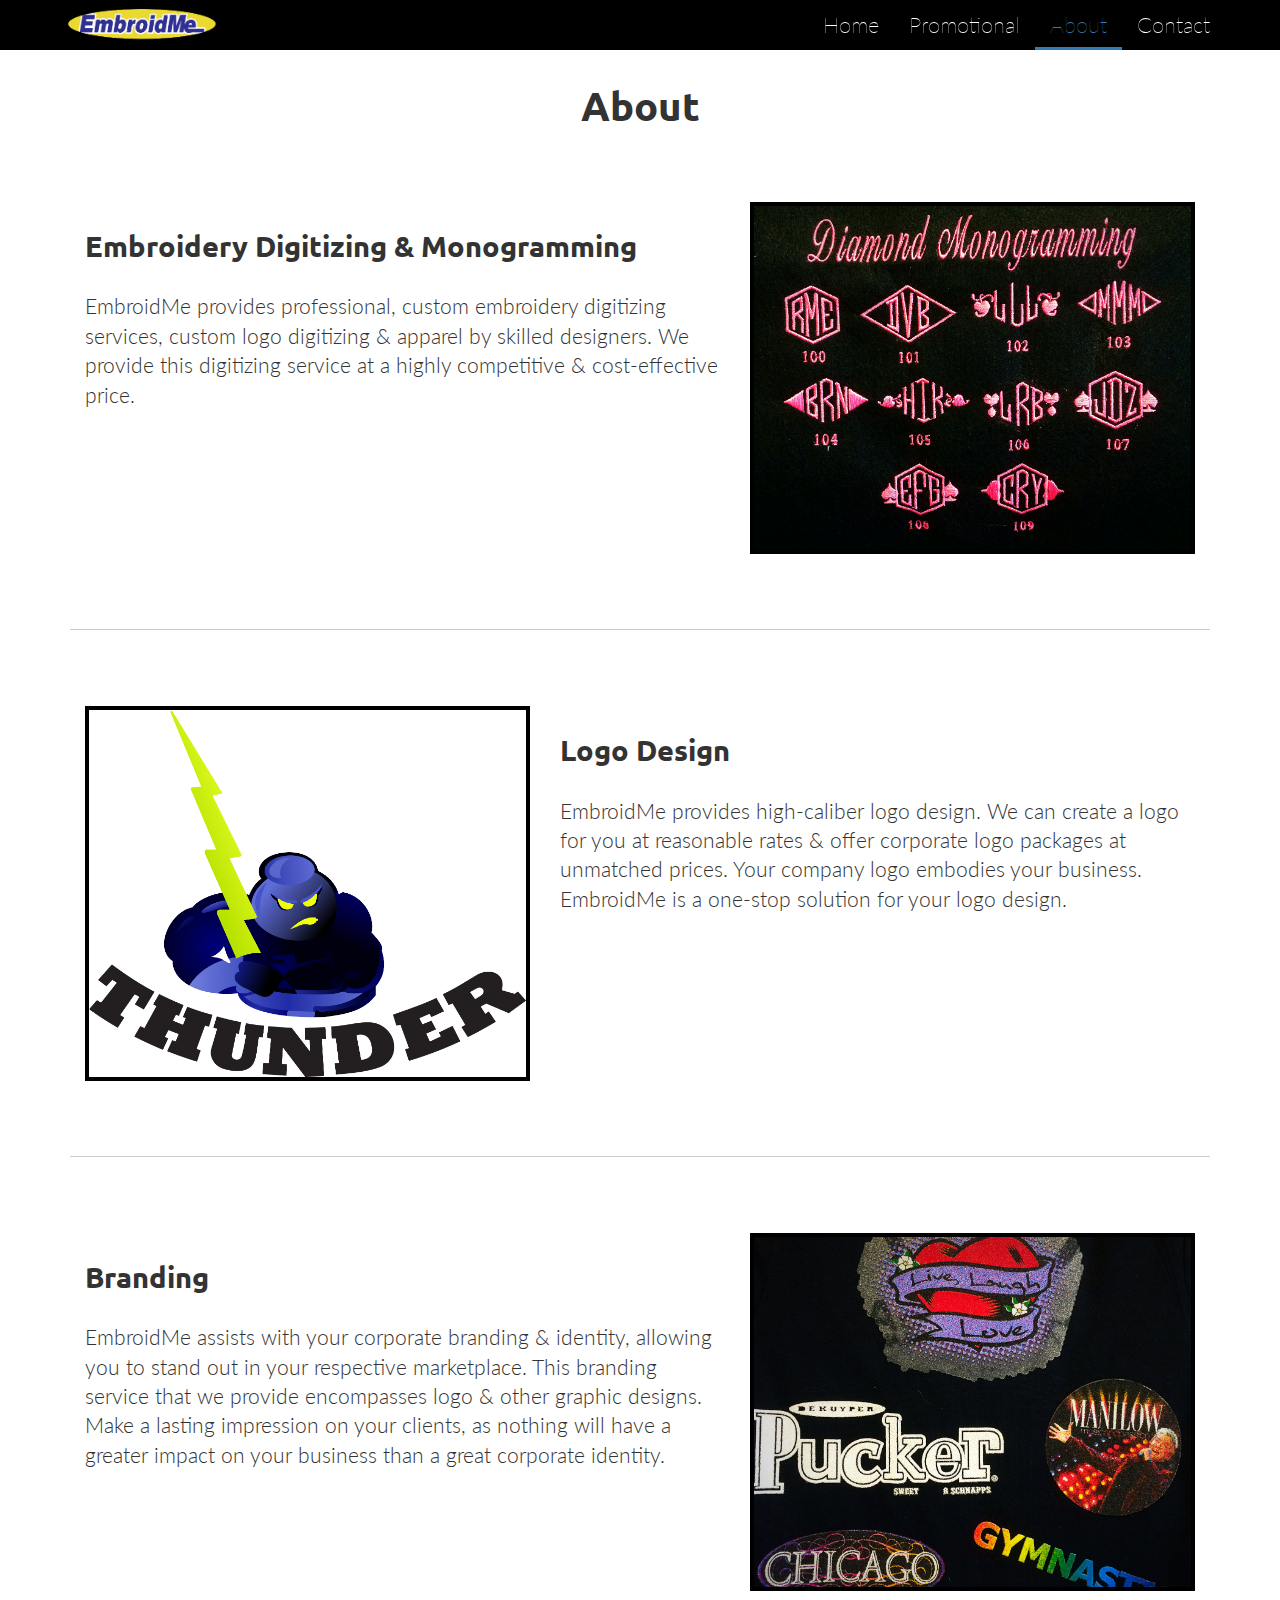
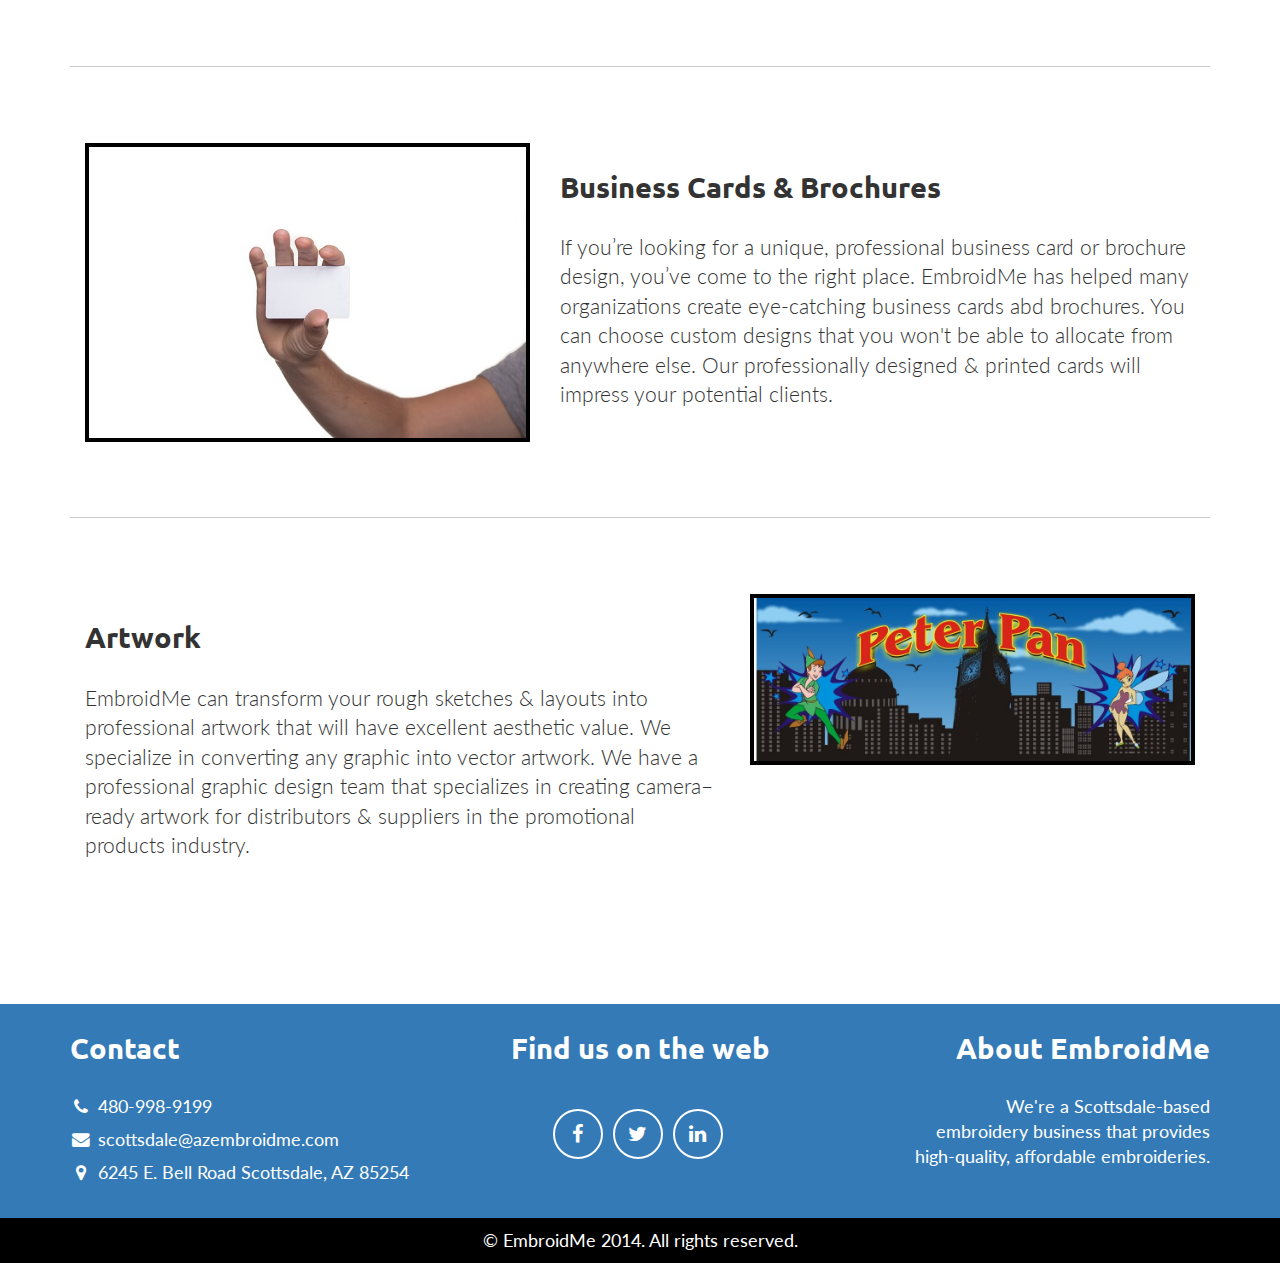
==== commit 5a85ddbb: "Last" ====
--- a/about.html
+++ b/about.html
@@ -1 +1 @@
-<!DOCTYPE html><html lang="en"><head><title>EmbroidMe</title><meta charset="utf-8"><meta name="author" content=""><meta name="description" content=""><meta name="keywords" content="EmbroidMe"><meta http-equiv="X-UA-Compatible" content="IE=edge"><meta name="viewport" content="width=device-width, initial-scale=1"><link href="http://fonts.googleapis.com/css?family=Ubuntu" rel="stylesheet" type="text/css"><link href="http://fonts.googleapis.com/css?family=Lato" rel="stylesheet" type="text/css"><link href="http://maxcdn.bootstrapcdn.com/font-awesome/4.2.0/css/font-awesome.min.css" rel="stylesheet"><link href="https://maxcdn.bootstrapcdn.com/bootstrap/3.3.1/css/bootstrap.min.css" rel="stylesheet" type="text/css"><link href="css/misc.css" rel="stylesheet" type="text/css"><link href="css/index.css" rel="stylesheet" type="text/css"></head><body><nav class="navbar navbar-fixed-top"><div class="container"><div class="navbar-header"><div class="navbar-brand"><img src="img/logo.png"></div><button type="button" data-toggle="collapse" data-target="#navbar" aria-expanded="false" aria-controls="navbar" class="navbar-toggle collapsed"><span class="sr-only">Toggle navigation</span><span class="icon-bar"></span><span class="icon-bar"></span><span class="icon-bar"></span></button></div><div id="navbar" class="navbar-collapse collapse"><ul class="nav navbar-nav navbar-right"><li><a href="index.html">Home</a></li><li><a href="promotional.html">Promotional</a></li><li><a href="products.html">Products</a></li><li><a href="about.html">About</a></li><li><a href="contact.html">Contact</a></li></ul></div></div></nav><section id="services"><div class="container"><h2 class="home-heading text-center">About</h2><div class="row"><div class="col-md-7"><h3 class="featurette-heading">Embroidery Digitizing</h3><p class="lead">EmbroidMe provides professional, custom embroidery digitizing services, custom logo digitizing &amp; apparel by skilled designers. We provide this digitizing service at a highly competitive &amp; cost-effective price.</p></div><div class="col-md-5"><div class="sv-img pull-right"><img src="img/store1.jpg" alt="400x400" class="featurette-image img-responsive"></div></div></div><hr><div class="row"><div class="col-md-5"><div class="sv-img pull-left"><img src="img/store3.jpg" alt="400x400" class="featurette-image img-responsive"></div></div><div class="col-md-7"><h3 class="featurette-heading">Flyer Design</h3><p class="lead">Professional postcards, leaflets, flyers &amp; posters can make a big impact for your organization at trade shows &amp; marketing events. We design creative flyers that represent the core values &amp; ideologies of your company. A flyer can substantially increase brand awareness among your customers.</p></div></div><hr><div class="row"><div class="col-md-7"><h3 class="featurette-heading">Logo Design</h3><p class="lead">EmbroidMe provides high-caliber logo design. We can create a logo for you at reasonable rates &amp; offer corporate logo packages at unmatched prices. Your company logo embodies your business. EmbroidMe is a one-stop solution for your logo design.</p></div><div class="col-md-5"><div class="sv-img pull-right"><img src="img/store2.jpg" alt="400x400" class="featurette-image img-responsive"></div></div></div><hr><div class="row"><div class="col-md-5"><div class="sv-img pull-left"><img src="img/si1.jpg" alt="400x400" class="featurette-image img-responsive"></div></div><div class="col-md-7"><h3 class="featurette-heading">Branding</h3><p class="lead">EmbroidMe assists with your corporate branding &amp; identity, allowing you to stand out in your respective marketplace. This branding service that we provide encompasses logo &amp; other graphic designs. Make a lasting impression on your clients, as nothing will have a greater impact on your business than a great corporate identity.</p></div></div><hr><div class="row"><div class="col-md-7"><h3 class="featurette-heading">Brochure Design</h3><p class="lead">EmbroidMe designs business, corporate, product, trifold &amp; catalogue brochures. We strongly believe that unique brochures will be rewarding in the long run for your organization. Origination of creative brochure ideas &amp; synchronization of distinct design elements &amp; their effective execution should to be implemented in the arms of highly-skilled EmbroidMe designers.</p></div><div class="col-md-5"><div class="sv-img pull-right"><img src="img/store5.jpg" alt="400x400" class="featurette-image img-responsive"></div></div></div><hr><div class="row"><div class="col-md-5"><div class="sv-img pull-left"><img src="img/si2.jpg" alt="400x400" class="featurette-image img-responsive"></div></div><div class="col-md-7"><h3 class="featurette-heading">Business Cards</h3><p class="lead">If you’re looking for a unique, professional business card design, you’ve come to the right place. EmbroidMe has helped many organizations create excellent business card designs. You can choose custom business card designs that you won't be able to allocate from anywhere else. Our professionally designed &amp; printed business cards will impress your potential clients.</p></div></div><hr><div class="row"><div class="col-md-7"><h3 class="featurette-heading">Artwork</h3><p class="lead">EmbroidMe can transform your rough sketches &amp; layouts into professional artwork that will have excellent aesthetic value. We specialize in converting any graphic into vector artwork. We have a professional graphic design team that specializes in creating camera–ready artwork for distributors &amp; suppliers in the promotional products industry.</p></div><div class="col-md-5"><div class="sv-img pull-right"><img src="img/si3.jpg" alt="400x400" class="featurette-image img-responsive"></div></div></div></div></section><footer class="text-center"><div class="footer-above bg-primary"><div class="container"><div class="row"><div class="footer-col col-md-4 text-left"><h3>Contact</h3><p class="hover-black"><i class="fa fa-fw fa-phone"></i><a href="tel:4809989199">480-998-9199</a></p><p class="hover-black"><i class="fa fa-fw fa-envelope"></i><a href="mailto:scottsdale@azembroidme.com">scottsdale@azembroidme.com</a></p><p class="hover-black"><i class="fa fa-fw fa-map-marker"></i>6245 E. Bell Road Scottsdale, AZ 85254</p></div><div class="footer-col col-md-4"><h3>Find us on the web</h3><ul class="list-inline"><li><a href="#" class="btn-social btn-outline"><i class="fa fa-fw fa-facebook"></i></a></li><li><a href="#" class="btn-social btn-outline"><i class="fa fa-fw fa-twitter"></i></a></li><li><a href="#" class="btn-social btn-outline"><i class="fa fa-fw fa-linkedin"></i></a></li></ul></div><div class="footer-col col-md-4 text-right"><h3>About EmbroidMe</h3><p>We're a Scottsdale-based <br/> embroidery business that provides <br/> high-quality, affordable embroideries.</p></div></div></div></div><div class="footer-below"><div class="container"><div class="row"><div class="col-lg-12">&#169; EmbroidMe 2014. All rights reserved.</div></div></div></div></footer><script src="https://ajax.googleapis.com/ajax/libs/jquery/1.11.1/jquery.min.js" type="text/javascript"></script><script src="https://maxcdn.bootstrapcdn.com/bootstrap/3.3.1/js/bootstrap.min.js" type="text/javascript"></script><script src="js/index.js" type="text/javascript"></script></body></html>+<!DOCTYPE html><html lang="en"><head><title>EmbroidMe</title><meta charset="utf-8"><meta name="author" content=""><meta name="description" content=""><meta name="keywords" content="EmbroidMe"><meta http-equiv="X-UA-Compatible" content="IE=edge"><meta name="viewport" content="width=device-width, initial-scale=1"><link href="http://fonts.googleapis.com/css?family=Ubuntu" rel="stylesheet" type="text/css"><link href="http://fonts.googleapis.com/css?family=Lato" rel="stylesheet" type="text/css"><link href="http://maxcdn.bootstrapcdn.com/font-awesome/4.2.0/css/font-awesome.min.css" rel="stylesheet"><link href="https://maxcdn.bootstrapcdn.com/bootstrap/3.3.1/css/bootstrap.min.css" rel="stylesheet" type="text/css"><link href="css/misc.css" rel="stylesheet" type="text/css"><link href="css/index.css" rel="stylesheet" type="text/css"></head><body><nav class="navbar navbar-fixed-top"><div class="container"><div class="navbar-header"><div class="navbar-brand"><img src="img/logo.png"></div><button type="button" data-toggle="collapse" data-target="#navbar" aria-expanded="false" aria-controls="navbar" class="navbar-toggle collapsed"><span class="sr-only">Toggle navigation</span><span class="icon-bar"></span><span class="icon-bar"></span><span class="icon-bar"></span></button></div><div id="navbar" class="navbar-collapse collapse"><ul class="nav navbar-nav navbar-right"><li><a href="index.html">Home</a></li><li><a href="promotional.html">Promotional</a></li><li><a href="about.html">About</a></li><li><a href="contact.html">Contact</a></li></ul></div></div></nav><section id="services"><div class="container"><h2 class="home-heading text-center">About</h2><div class="row"><div class="col-md-7"><h3 class="featurette-heading">Embroidery Digitizing &amp; Monogramming</h3><p class="lead">EmbroidMe provides professional, custom embroidery digitizing services, custom logo digitizing &amp; apparel by skilled designers. We provide this digitizing service at a highly competitive &amp; cost-effective price.</p></div><div class="col-md-5"><div class="sv-img pull-right"><img src="img/nimg10.jpg" alt="400x400" class="featurette-image img-responsive"></div></div></div><hr><div class="row"><div class="col-md-5"><div class="sv-img pull-left"><img src="img/si1.jpg" alt="400x400" class="featurette-image img-responsive"></div></div><div class="col-md-7"><h3 class="featurette-heading">Logo Design</h3><p class="lead">EmbroidMe provides high-caliber logo design. We can create a logo for you at reasonable rates &amp; offer corporate logo packages at unmatched prices. Your company logo embodies your business. EmbroidMe is a one-stop solution for your logo design.</p></div></div><hr><div class="row"><div class="col-md-7"><h3 class="featurette-heading">Branding</h3><p class="lead">EmbroidMe assists with your corporate branding &amp; identity, allowing you to stand out in your respective marketplace. This branding service that we provide encompasses logo &amp; other graphic designs. Make a lasting impression on your clients, as nothing will have a greater impact on your business than a great corporate identity.</p></div><div class="col-md-5"><div class="sv-img pull-right"><img src="img/nimg9.jpg" alt="400x400" class="featurette-image img-responsive"></div></div></div><hr><div class="row"><div class="col-md-5"><div class="sv-img pull-left"><img src="img/si2.jpg" alt="400x400" class="featurette-image img-responsive"></div></div><div class="col-md-7"><h3 class="featurette-heading">Business Cards &amp; Brochures</h3><p class="lead">If you’re looking for a unique, professional business card or brochure design, you’ve come to the right place. EmbroidMe has helped many organizations create eye-catching business cards abd brochures. You can choose custom designs that you won't be able to allocate from anywhere else. Our professionally designed &amp; printed cards will impress your potential clients.</p></div></div><hr><div class="row"><div class="col-md-7"><h3 class="featurette-heading">Artwork</h3><p class="lead">EmbroidMe can transform your rough sketches &amp; layouts into professional artwork that will have excellent aesthetic value. We specialize in converting any graphic into vector artwork. We have a professional graphic design team that specializes in creating camera–ready artwork for distributors &amp; suppliers in the promotional products industry.</p></div><div class="col-md-5"><div class="sv-img pull-right"><img src="img/si3.jpg" alt="400x400" class="featurette-image img-responsive"></div></div></div></div></section><footer class="text-center"><div class="footer-above bg-primary"><div class="container"><div class="row"><div class="footer-col col-md-4 text-left"><h3>Contact</h3><p class="hover-black"><i class="fa fa-fw fa-phone"></i><a href="tel:4809989199">480-998-9199</a></p><p class="hover-black"><i class="fa fa-fw fa-envelope"></i><a href="mailto:scottsdale@azembroidme.com">scottsdale@azembroidme.com</a></p><p class="hover-black"><i class="fa fa-fw fa-map-marker"></i>6245 E. Bell Road Scottsdale, AZ 85254</p></div><div class="footer-col col-md-4"><h3>Find us on the web</h3><ul class="list-inline"><li><a href="https://www.facebook.com/profile.php?id=100008908480991​" class="btn-social btn-outline"><i class="fa fa-fw fa-facebook"></i></a></li><li><a href="https://www.twitter.com/azembroidme" class="btn-social btn-outline"><i class="fa fa-fw fa-twitter"></i></a></li><li><a href="https://www.linkedin.com/pub/ray-maarouf/0/218/906/" class="btn-social btn-outline"><i class="fa fa-fw fa-linkedin"></i></a></li></ul></div><div class="footer-col col-md-4 text-right"><h3>About EmbroidMe</h3><p>We're a Scottsdale-based <br/> embroidery business that provides <br/> high-quality, affordable embroideries.</p></div></div></div></div><div class="footer-below"><div class="container"><div class="row"><div class="col-lg-12">&#169; EmbroidMe 2014. All rights reserved.</div></div></div></div></footer><script src="https://ajax.googleapis.com/ajax/libs/jquery/1.11.1/jquery.min.js" type="text/javascript"></script><script src="https://maxcdn.bootstrapcdn.com/bootstrap/3.3.1/js/bootstrap.min.js" type="text/javascript"></script><script src="js/index.js" type="text/javascript"></script></body></html>--- a/css/index.css
+++ b/css/index.css
@@ -68,15 +68,19 @@
 
 #intro-carousel {
   margin-top: 50px;
-  height: 550px;
+  height: 85vh;
   overflow: hidden;
+  border-bottom: 4px solid black;
+}
+.carousel-inner {
+  height: 100%;
 }
 .item {
-  height: 550px;
+  height: 100%;
 }
 .item img {
   position: absolute;
-  bottom: 0px;
+  top: 0px;
   min-width: 100%;
   height: auto;
 }
@@ -88,7 +92,9 @@
 .carousel-caption h2 {font-size: 3rem;}
 .carousel-caption h3 {font-size: 1.8rem;}
 .carousel-caption p {font-size: 1.5rem;}
-
+.carousel-caption h1, .carousel-caption h2, .carousel-caption h3, .carousel-caption p {
+  text-shadow: 2px 2px black;
+}
 .carousel-control:hover,
 .carousel-control:focus,
 .carousel-control.right,
@@ -175,14 +181,31 @@
 #promo button {
   color: #777;
 }
+.btn-primary {
+  border: none;
+  border-radius: 0px;
+}
 .pro-img {
-  max-height: 200px;
+  max-height: 220px;
   max-width: 100%;
   border: 4px solid black;
   overflow: hidden
 }
 .pro-img img {
   width: 100%;
+}
+.brand-logos {
+  border-top: 4px solid black;
+  height: 44px;
+  padding: 2px 0px 2px 0px;
+}
+.brand-logos img {
+  position: relative;
+  float: left;
+  height: 100%;
+  width: auto;
+  overflow: hidden;
+  margin: 0px 4px 0px 4px;
 }
 
 
@@ -342,8 +365,7 @@
 
 @media only screen and (max-width: 990px) {
   .footer-col {text-align: center !important;}
-  .carousel-inner {height: 400px;}
-  .carousel-inner .item {height: 400px;}
+  #intro-carousel {height: 400px;}
 }
 
 @media only screen and (min-width: 768px) and (max-width: 959px) {}
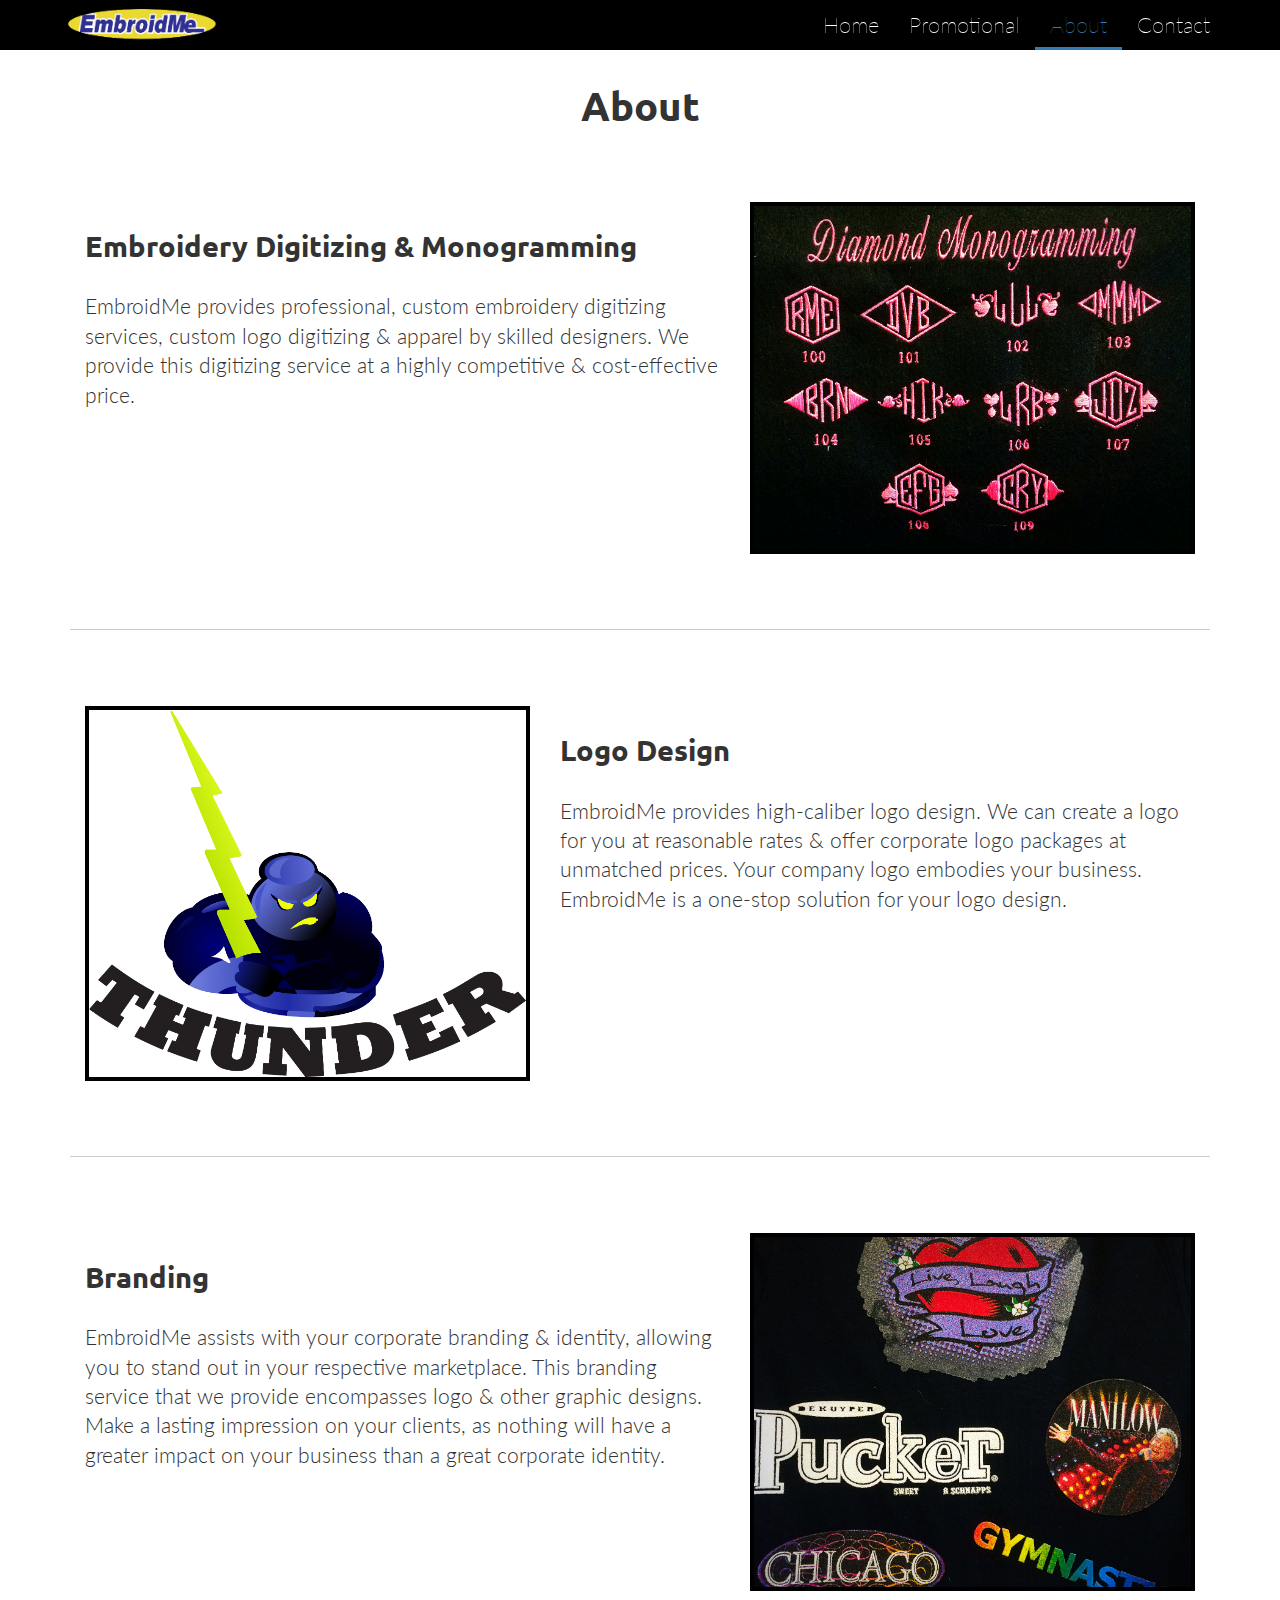
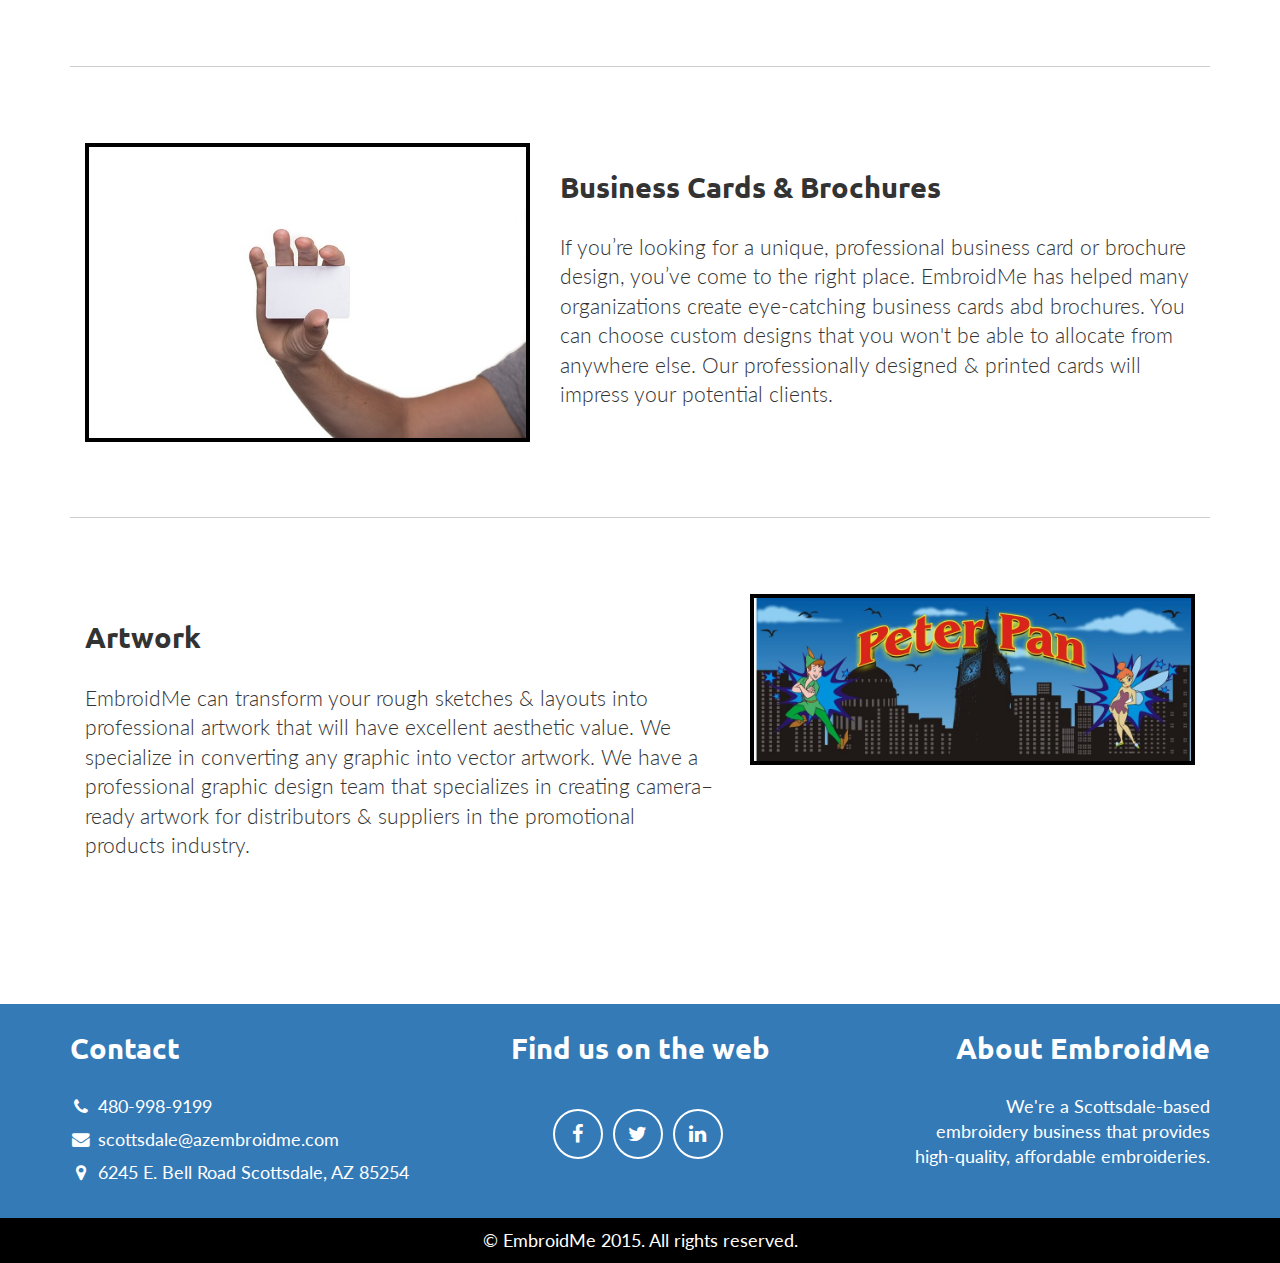
==== commit a018e1c7: "Last" ====
--- a/about.html
+++ b/about.html
@@ -1 +1 @@
-<!DOCTYPE html><html lang="en"><head><title>EmbroidMe</title><meta charset="utf-8"><meta name="author" content=""><meta name="description" content=""><meta name="keywords" content="EmbroidMe"><meta http-equiv="X-UA-Compatible" content="IE=edge"><meta name="viewport" content="width=device-width, initial-scale=1"><link href="http://fonts.googleapis.com/css?family=Ubuntu" rel="stylesheet" type="text/css"><link href="http://fonts.googleapis.com/css?family=Lato" rel="stylesheet" type="text/css"><link href="http://maxcdn.bootstrapcdn.com/font-awesome/4.2.0/css/font-awesome.min.css" rel="stylesheet"><link href="https://maxcdn.bootstrapcdn.com/bootstrap/3.3.1/css/bootstrap.min.css" rel="stylesheet" type="text/css"><link href="css/misc.css" rel="stylesheet" type="text/css"><link href="css/index.css" rel="stylesheet" type="text/css"></head><body><nav class="navbar navbar-fixed-top"><div class="container"><div class="navbar-header"><div class="navbar-brand"><img src="img/logo.png"></div><button type="button" data-toggle="collapse" data-target="#navbar" aria-expanded="false" aria-controls="navbar" class="navbar-toggle collapsed"><span class="sr-only">Toggle navigation</span><span class="icon-bar"></span><span class="icon-bar"></span><span class="icon-bar"></span></button></div><div id="navbar" class="navbar-collapse collapse"><ul class="nav navbar-nav navbar-right"><li><a href="index.html">Home</a></li><li><a href="promotional.html">Promotional</a></li><li><a href="about.html">About</a></li><li><a href="contact.html">Contact</a></li></ul></div></div></nav><section id="services"><div class="container"><h2 class="home-heading text-center">About</h2><div class="row"><div class="col-md-7"><h3 class="featurette-heading">Embroidery Digitizing &amp; Monogramming</h3><p class="lead">EmbroidMe provides professional, custom embroidery digitizing services, custom logo digitizing &amp; apparel by skilled designers. We provide this digitizing service at a highly competitive &amp; cost-effective price.</p></div><div class="col-md-5"><div class="sv-img pull-right"><img src="img/nimg10.jpg" alt="400x400" class="featurette-image img-responsive"></div></div></div><hr><div class="row"><div class="col-md-5"><div class="sv-img pull-left"><img src="img/si1.jpg" alt="400x400" class="featurette-image img-responsive"></div></div><div class="col-md-7"><h3 class="featurette-heading">Logo Design</h3><p class="lead">EmbroidMe provides high-caliber logo design. We can create a logo for you at reasonable rates &amp; offer corporate logo packages at unmatched prices. Your company logo embodies your business. EmbroidMe is a one-stop solution for your logo design.</p></div></div><hr><div class="row"><div class="col-md-7"><h3 class="featurette-heading">Branding</h3><p class="lead">EmbroidMe assists with your corporate branding &amp; identity, allowing you to stand out in your respective marketplace. This branding service that we provide encompasses logo &amp; other graphic designs. Make a lasting impression on your clients, as nothing will have a greater impact on your business than a great corporate identity.</p></div><div class="col-md-5"><div class="sv-img pull-right"><img src="img/nimg9.jpg" alt="400x400" class="featurette-image img-responsive"></div></div></div><hr><div class="row"><div class="col-md-5"><div class="sv-img pull-left"><img src="img/si2.jpg" alt="400x400" class="featurette-image img-responsive"></div></div><div class="col-md-7"><h3 class="featurette-heading">Business Cards &amp; Brochures</h3><p class="lead">If you’re looking for a unique, professional business card or brochure design, you’ve come to the right place. EmbroidMe has helped many organizations create eye-catching business cards abd brochures. You can choose custom designs that you won't be able to allocate from anywhere else. Our professionally designed &amp; printed cards will impress your potential clients.</p></div></div><hr><div class="row"><div class="col-md-7"><h3 class="featurette-heading">Artwork</h3><p class="lead">EmbroidMe can transform your rough sketches &amp; layouts into professional artwork that will have excellent aesthetic value. We specialize in converting any graphic into vector artwork. We have a professional graphic design team that specializes in creating camera–ready artwork for distributors &amp; suppliers in the promotional products industry.</p></div><div class="col-md-5"><div class="sv-img pull-right"><img src="img/si3.jpg" alt="400x400" class="featurette-image img-responsive"></div></div></div></div></section><footer class="text-center"><div class="footer-above bg-primary"><div class="container"><div class="row"><div class="footer-col col-md-4 text-left"><h3>Contact</h3><p class="hover-black"><i class="fa fa-fw fa-phone"></i><a href="tel:4809989199">480-998-9199</a></p><p class="hover-black"><i class="fa fa-fw fa-envelope"></i><a href="mailto:scottsdale@azembroidme.com">scottsdale@azembroidme.com</a></p><p class="hover-black"><i class="fa fa-fw fa-map-marker"></i>6245 E. Bell Road Scottsdale, AZ 85254</p></div><div class="footer-col col-md-4"><h3>Find us on the web</h3><ul class="list-inline"><li><a href="https://www.facebook.com/profile.php?id=100008908480991​" class="btn-social btn-outline"><i class="fa fa-fw fa-facebook"></i></a></li><li><a href="https://www.twitter.com/azembroidme" class="btn-social btn-outline"><i class="fa fa-fw fa-twitter"></i></a></li><li><a href="https://www.linkedin.com/pub/ray-maarouf/0/218/906/" class="btn-social btn-outline"><i class="fa fa-fw fa-linkedin"></i></a></li></ul></div><div class="footer-col col-md-4 text-right"><h3>About EmbroidMe</h3><p>We're a Scottsdale-based <br/> embroidery business that provides <br/> high-quality, affordable embroideries.</p></div></div></div></div><div class="footer-below"><div class="container"><div class="row"><div class="col-lg-12">&#169; EmbroidMe 2014. All rights reserved.</div></div></div></div></footer><script src="https://ajax.googleapis.com/ajax/libs/jquery/1.11.1/jquery.min.js" type="text/javascript"></script><script src="https://maxcdn.bootstrapcdn.com/bootstrap/3.3.1/js/bootstrap.min.js" type="text/javascript"></script><script src="js/index.js" type="text/javascript"></script></body></html>+<!DOCTYPE html><html lang="en"><head><title>EmbroidMe</title><meta charset="utf-8"><meta name="author" content=""><meta name="description" content=""><meta name="keywords" content="EmbroidMe"><meta http-equiv="X-UA-Compatible" content="IE=edge"><meta name="viewport" content="width=device-width, initial-scale=1"><link href="http://fonts.googleapis.com/css?family=Ubuntu" rel="stylesheet" type="text/css"><link href="http://fonts.googleapis.com/css?family=Lato" rel="stylesheet" type="text/css"><link href="http://maxcdn.bootstrapcdn.com/font-awesome/4.2.0/css/font-awesome.min.css" rel="stylesheet"><link href="https://maxcdn.bootstrapcdn.com/bootstrap/3.3.1/css/bootstrap.min.css" rel="stylesheet" type="text/css"><link href="css/misc.css" rel="stylesheet" type="text/css"><link href="css/index.css" rel="stylesheet" type="text/css"></head><body><nav class="navbar navbar-fixed-top"><div class="container"><div class="navbar-header"><div class="navbar-brand"><img src="img/logo.png"></div><button type="button" data-toggle="collapse" data-target="#navbar" aria-expanded="false" aria-controls="navbar" class="navbar-toggle collapsed"><span class="sr-only">Toggle navigation</span><span class="icon-bar"></span><span class="icon-bar"></span><span class="icon-bar"></span></button></div><div id="navbar" class="navbar-collapse collapse"><ul class="nav navbar-nav navbar-right"><li><a href="index.html">Home</a></li><li><a href="promotional.html">Promotional</a></li><li><a href="about.html">About</a></li><li><a href="contact.html">Contact</a></li></ul></div></div></nav><section id="services"><div class="container"><h2 class="home-heading text-center">About</h2><div class="row"><div class="col-md-7"><h3 class="featurette-heading">Embroidery Digitizing &amp; Monogramming</h3><p class="lead">EmbroidMe provides professional, custom embroidery digitizing services, custom logo digitizing &amp; apparel by skilled designers. We provide this digitizing service at a highly competitive &amp; cost-effective price.</p></div><div class="col-md-5"><div class="sv-img pull-right"><img src="img/nimg10.jpg" alt="400x400" class="featurette-image img-responsive"></div></div></div><hr><div class="row"><div class="col-md-5"><div class="sv-img pull-left"><img src="img/si1.jpg" alt="400x400" class="featurette-image img-responsive"></div></div><div class="col-md-7"><h3 class="featurette-heading">Logo Design</h3><p class="lead">EmbroidMe provides high-caliber logo design. We can create a logo for you at reasonable rates &amp; offer corporate logo packages at unmatched prices. Your company logo embodies your business. EmbroidMe is a one-stop solution for your logo design.</p></div></div><hr><div class="row"><div class="col-md-7"><h3 class="featurette-heading">Branding</h3><p class="lead">EmbroidMe assists with your corporate branding &amp; identity, allowing you to stand out in your respective marketplace. This branding service that we provide encompasses logo &amp; other graphic designs. Make a lasting impression on your clients, as nothing will have a greater impact on your business than a great corporate identity.</p></div><div class="col-md-5"><div class="sv-img pull-right"><img src="img/nimg9.jpg" alt="400x400" class="featurette-image img-responsive"></div></div></div><hr><div class="row"><div class="col-md-5"><div class="sv-img pull-left"><img src="img/si2.jpg" alt="400x400" class="featurette-image img-responsive"></div></div><div class="col-md-7"><h3 class="featurette-heading">Business Cards &amp; Brochures</h3><p class="lead">If you’re looking for a unique, professional business card or brochure design, you’ve come to the right place. EmbroidMe has helped many organizations create eye-catching business cards abd brochures. You can choose custom designs that you won't be able to allocate from anywhere else. Our professionally designed &amp; printed cards will impress your potential clients.</p></div></div><hr><div class="row"><div class="col-md-7"><h3 class="featurette-heading">Artwork</h3><p class="lead">EmbroidMe can transform your rough sketches &amp; layouts into professional artwork that will have excellent aesthetic value. We specialize in converting any graphic into vector artwork. We have a professional graphic design team that specializes in creating camera–ready artwork for distributors &amp; suppliers in the promotional products industry.</p></div><div class="col-md-5"><div class="sv-img pull-right"><img src="img/si3.jpg" alt="400x400" class="featurette-image img-responsive"></div></div></div></div></section><footer class="text-center"><div class="footer-above bg-primary"><div class="container"><div class="row"><div class="footer-col col-md-4 text-left"><h3>Contact</h3><p class="hover-black"><i class="fa fa-fw fa-phone"></i><a href="tel:4809989199">480-998-9199</a></p><p class="hover-black"><i class="fa fa-fw fa-envelope"></i><a href="mailto:scottsdale@azembroidme.com">scottsdale@azembroidme.com</a></p><p class="hover-black"><i class="fa fa-fw fa-map-marker"></i>6245 E. Bell Road Scottsdale, AZ 85254</p></div><div class="footer-col col-md-4"><h3>Find us on the web</h3><ul class="list-inline"><li><a href="https://www.facebook.com/profile.php?id=100008908480991​" class="btn-social btn-outline"><i class="fa fa-fw fa-facebook"></i></a></li><li><a href="https://www.twitter.com/azembroidme" class="btn-social btn-outline"><i class="fa fa-fw fa-twitter"></i></a></li><li><a href="https://www.linkedin.com/pub/ray-maarouf/0/218/906/" class="btn-social btn-outline"><i class="fa fa-fw fa-linkedin"></i></a></li></ul></div><div class="footer-col col-md-4 text-right"><h3>About EmbroidMe</h3><p>We're a Scottsdale-based <br/> embroidery business that provides <br/> high-quality, affordable embroideries.</p></div></div></div></div><div class="footer-below"><div class="container"><div class="row"><div class="col-lg-12">&#169; EmbroidMe 2015. All rights reserved.</div></div></div></div></footer><script src="https://ajax.googleapis.com/ajax/libs/jquery/1.11.1/jquery.min.js" type="text/javascript"></script><script src="https://maxcdn.bootstrapcdn.com/bootstrap/3.3.1/js/bootstrap.min.js" type="text/javascript"></script><script src="js/index.js" type="text/javascript"></script></body></html>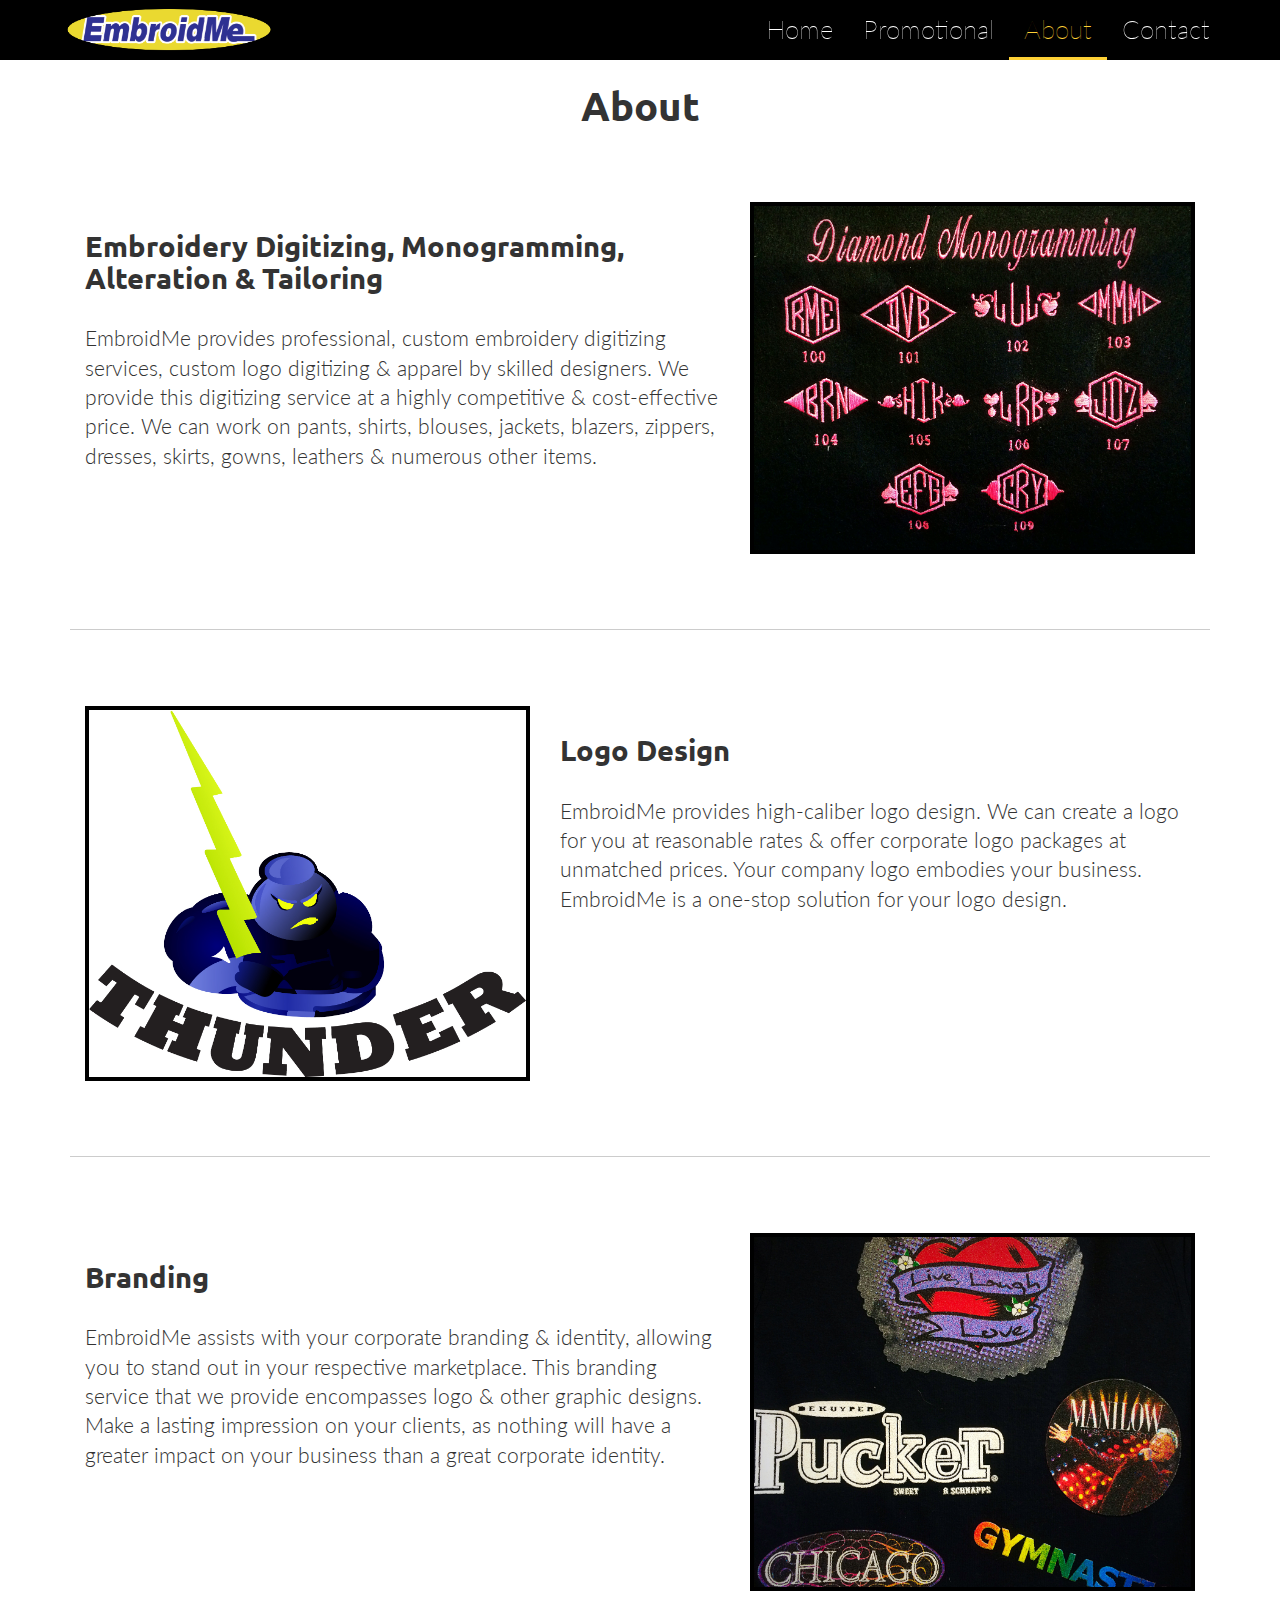
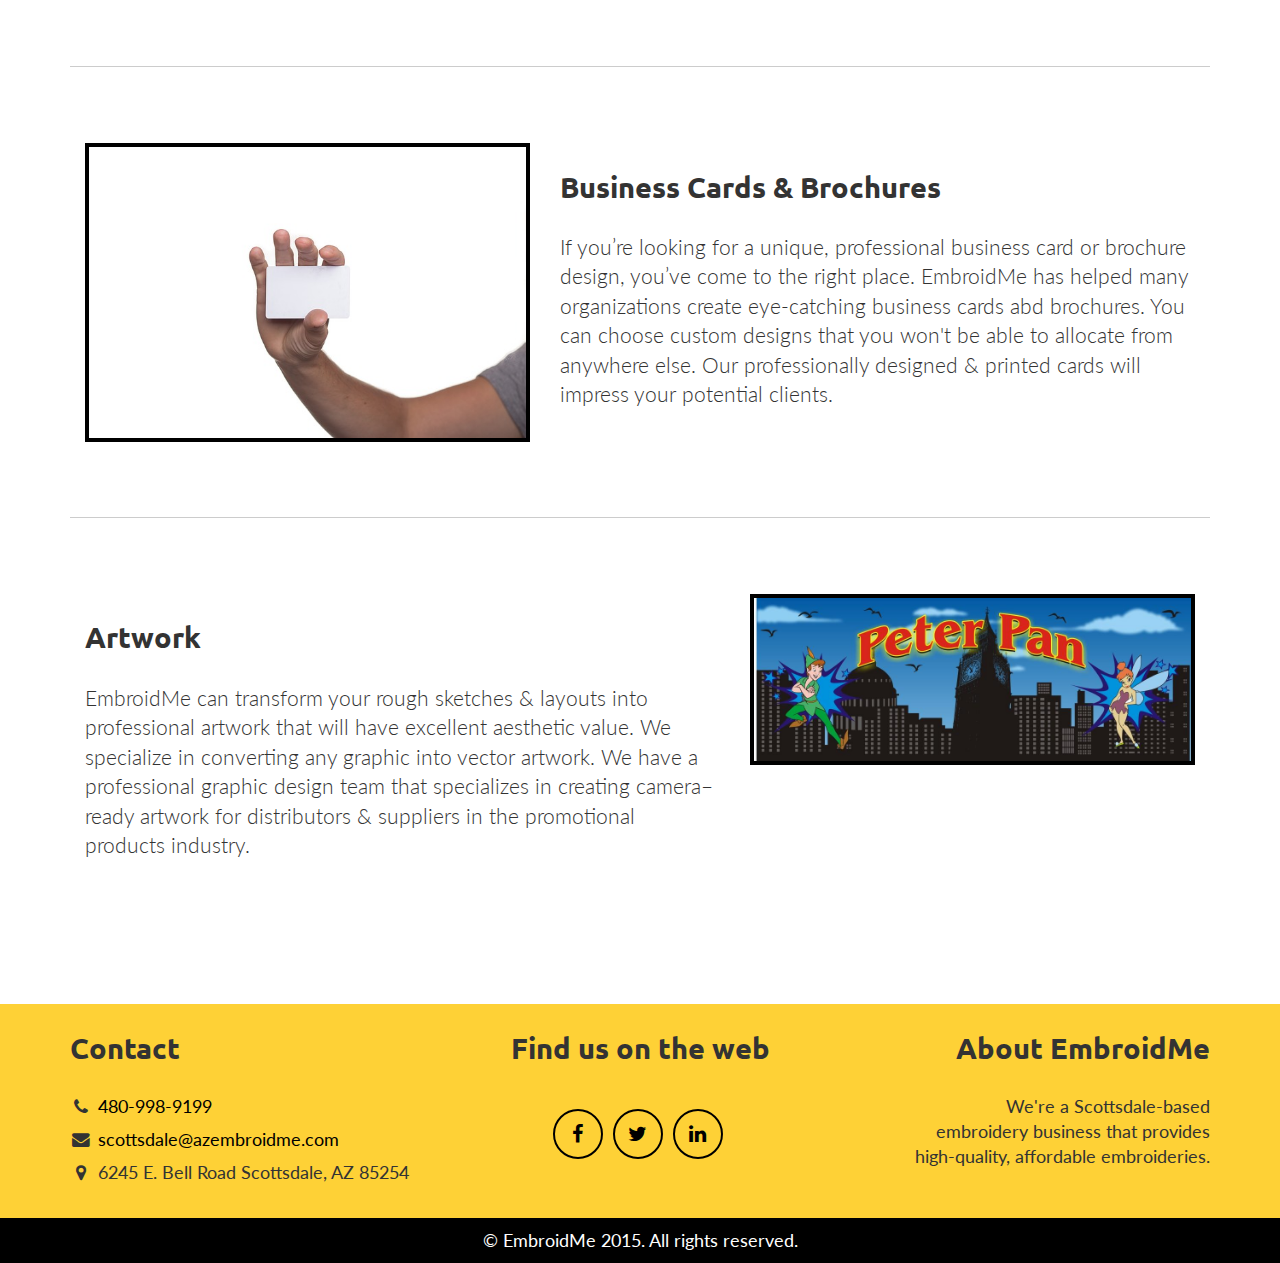
==== commit a335c967: "Modals, colors." ====
--- a/about.html
+++ b/about.html
@@ -1 +1 @@
-<!DOCTYPE html><html lang="en"><head><title>EmbroidMe</title><meta charset="utf-8"><meta name="author" content=""><meta name="description" content=""><meta name="keywords" content="EmbroidMe"><meta http-equiv="X-UA-Compatible" content="IE=edge"><meta name="viewport" content="width=device-width, initial-scale=1"><link href="http://fonts.googleapis.com/css?family=Ubuntu" rel="stylesheet" type="text/css"><link href="http://fonts.googleapis.com/css?family=Lato" rel="stylesheet" type="text/css"><link href="http://maxcdn.bootstrapcdn.com/font-awesome/4.2.0/css/font-awesome.min.css" rel="stylesheet"><link href="https://maxcdn.bootstrapcdn.com/bootstrap/3.3.1/css/bootstrap.min.css" rel="stylesheet" type="text/css"><link href="css/misc.css" rel="stylesheet" type="text/css"><link href="css/index.css" rel="stylesheet" type="text/css"></head><body><nav class="navbar navbar-fixed-top"><div class="container"><div class="navbar-header"><div class="navbar-brand"><img src="img/logo.png"></div><button type="button" data-toggle="collapse" data-target="#navbar" aria-expanded="false" aria-controls="navbar" class="navbar-toggle collapsed"><span class="sr-only">Toggle navigation</span><span class="icon-bar"></span><span class="icon-bar"></span><span class="icon-bar"></span></button></div><div id="navbar" class="navbar-collapse collapse"><ul class="nav navbar-nav navbar-right"><li><a href="index.html">Home</a></li><li><a href="promotional.html">Promotional</a></li><li><a href="about.html">About</a></li><li><a href="contact.html">Contact</a></li></ul></div></div></nav><section id="services"><div class="container"><h2 class="home-heading text-center">About</h2><div class="row"><div class="col-md-7"><h3 class="featurette-heading">Embroidery Digitizing &amp; Monogramming</h3><p class="lead">EmbroidMe provides professional, custom embroidery digitizing services, custom logo digitizing &amp; apparel by skilled designers. We provide this digitizing service at a highly competitive &amp; cost-effective price.</p></div><div class="col-md-5"><div class="sv-img pull-right"><img src="img/nimg10.jpg" alt="400x400" class="featurette-image img-responsive"></div></div></div><hr><div class="row"><div class="col-md-5"><div class="sv-img pull-left"><img src="img/si1.jpg" alt="400x400" class="featurette-image img-responsive"></div></div><div class="col-md-7"><h3 class="featurette-heading">Logo Design</h3><p class="lead">EmbroidMe provides high-caliber logo design. We can create a logo for you at reasonable rates &amp; offer corporate logo packages at unmatched prices. Your company logo embodies your business. EmbroidMe is a one-stop solution for your logo design.</p></div></div><hr><div class="row"><div class="col-md-7"><h3 class="featurette-heading">Branding</h3><p class="lead">EmbroidMe assists with your corporate branding &amp; identity, allowing you to stand out in your respective marketplace. This branding service that we provide encompasses logo &amp; other graphic designs. Make a lasting impression on your clients, as nothing will have a greater impact on your business than a great corporate identity.</p></div><div class="col-md-5"><div class="sv-img pull-right"><img src="img/nimg9.jpg" alt="400x400" class="featurette-image img-responsive"></div></div></div><hr><div class="row"><div class="col-md-5"><div class="sv-img pull-left"><img src="img/si2.jpg" alt="400x400" class="featurette-image img-responsive"></div></div><div class="col-md-7"><h3 class="featurette-heading">Business Cards &amp; Brochures</h3><p class="lead">If you’re looking for a unique, professional business card or brochure design, you’ve come to the right place. EmbroidMe has helped many organizations create eye-catching business cards abd brochures. You can choose custom designs that you won't be able to allocate from anywhere else. Our professionally designed &amp; printed cards will impress your potential clients.</p></div></div><hr><div class="row"><div class="col-md-7"><h3 class="featurette-heading">Artwork</h3><p class="lead">EmbroidMe can transform your rough sketches &amp; layouts into professional artwork that will have excellent aesthetic value. We specialize in converting any graphic into vector artwork. We have a professional graphic design team that specializes in creating camera–ready artwork for distributors &amp; suppliers in the promotional products industry.</p></div><div class="col-md-5"><div class="sv-img pull-right"><img src="img/si3.jpg" alt="400x400" class="featurette-image img-responsive"></div></div></div></div></section><footer class="text-center"><div class="footer-above bg-primary"><div class="container"><div class="row"><div class="footer-col col-md-4 text-left"><h3>Contact</h3><p class="hover-black"><i class="fa fa-fw fa-phone"></i><a href="tel:4809989199">480-998-9199</a></p><p class="hover-black"><i class="fa fa-fw fa-envelope"></i><a href="mailto:scottsdale@azembroidme.com">scottsdale@azembroidme.com</a></p><p class="hover-black"><i class="fa fa-fw fa-map-marker"></i>6245 E. Bell Road Scottsdale, AZ 85254</p></div><div class="footer-col col-md-4"><h3>Find us on the web</h3><ul class="list-inline"><li><a href="https://www.facebook.com/profile.php?id=100008908480991​" class="btn-social btn-outline"><i class="fa fa-fw fa-facebook"></i></a></li><li><a href="https://www.twitter.com/azembroidme" class="btn-social btn-outline"><i class="fa fa-fw fa-twitter"></i></a></li><li><a href="https://www.linkedin.com/pub/ray-maarouf/0/218/906/" class="btn-social btn-outline"><i class="fa fa-fw fa-linkedin"></i></a></li></ul></div><div class="footer-col col-md-4 text-right"><h3>About EmbroidMe</h3><p>We're a Scottsdale-based <br/> embroidery business that provides <br/> high-quality, affordable embroideries.</p></div></div></div></div><div class="footer-below"><div class="container"><div class="row"><div class="col-lg-12">&#169; EmbroidMe 2015. All rights reserved.</div></div></div></div></footer><script src="https://ajax.googleapis.com/ajax/libs/jquery/1.11.1/jquery.min.js" type="text/javascript"></script><script src="https://maxcdn.bootstrapcdn.com/bootstrap/3.3.1/js/bootstrap.min.js" type="text/javascript"></script><script src="js/index.js" type="text/javascript"></script></body></html>+<!DOCTYPE html><html lang="en"><head><title>EmbroidMe</title><meta charset="utf-8"><meta http-equiv="X-UA-Compatible" content="IE=edge"><meta name="viewport" content="width=device-width, initial-scale=1"><meta name="description" content="AZEmbroidMe is a Scottsdale-based embroider that creates cost-effective, high-quality embroideries."><meta name="keywords" content="embroidme, azembroidme, embroidery, embroider, embroid, scottsdale, quality, monogramming, business cards, branding, artwork, logo, digitizing, brochures, clothes, clothing"><link href="http://fonts.googleapis.com/css?family=Ubuntu" rel="stylesheet" type="text/css"><link href="http://fonts.googleapis.com/css?family=Lato" rel="stylesheet" type="text/css"><link href="http://maxcdn.bootstrapcdn.com/font-awesome/4.2.0/css/font-awesome.min.css" rel="stylesheet"><link href="https://maxcdn.bootstrapcdn.com/bootstrap/3.3.1/css/bootstrap.min.css" rel="stylesheet" type="text/css"><link href="css/misc.css" rel="stylesheet" type="text/css"><link href="css/index.css" rel="stylesheet" type="text/css"></head><body><nav class="navbar navbar-fixed-top"><div class="container"><div class="navbar-header"><div class="navbar-brand"><img src="img/logo.png"></div><button type="button" data-toggle="collapse" data-target="#navbar" aria-expanded="false" aria-controls="navbar" class="navbar-toggle collapsed"><span class="sr-only">Toggle navigation</span><span class="icon-bar"></span><span class="icon-bar"></span><span class="icon-bar"></span></button></div><div id="navbar" class="navbar-collapse collapse"><ul class="nav navbar-nav navbar-right"><li><a href="index.html">Home</a></li><li><a href="promotional.html">Promotional</a></li><li><a href="about.html">About</a></li><li><a href="contact.html">Contact</a></li></ul></div></div></nav><section id="services"><div class="container"><h2 class="home-heading text-center">About</h2><div class="row"><div class="col-md-7"><h3 class="featurette-heading">Embroidery Digitizing, Monogramming, Alteration &amp; Tailoring</h3><p class="lead">EmbroidMe provides professional, custom embroidery digitizing services, custom logo digitizing & apparel by skilled designers. We provide this digitizing service at a highly competitive & cost-effective price. We can work on pants, shirts, blouses, jackets, blazers, zippers, dresses, skirts, gowns, leathers & numerous other items.</p></div><div class="col-md-5"><div class="sv-img pull-right"><img src="img/nimg10.jpg" alt="400x400" class="featurette-image img-responsive"></div></div></div><hr><div class="row"><div class="col-md-5"><div class="sv-img pull-left"><img src="img/si1.jpg" alt="400x400" class="featurette-image img-responsive"></div></div><div class="col-md-7"><h3 class="featurette-heading">Logo Design</h3><p class="lead">EmbroidMe provides high-caliber logo design. We can create a logo for you at reasonable rates & offer corporate logo packages at unmatched prices. Your company logo embodies your business. EmbroidMe is a one-stop solution for your logo design.</p></div></div><hr><div class="row"><div class="col-md-7"><h3 class="featurette-heading">Branding</h3><p class="lead">EmbroidMe assists with your corporate branding & identity, allowing you to stand out in your respective marketplace. This branding service that we provide encompasses logo & other graphic designs. Make a lasting impression on your clients, as nothing will have a greater impact on your business than a great corporate identity. </p></div><div class="col-md-5"><div class="sv-img pull-right"><img src="img/nimg9.jpg" alt="400x400" class="featurette-image img-responsive"></div></div></div><hr><div class="row"><div class="col-md-5"><div class="sv-img pull-left"><img src="img/si2.jpg" alt="400x400" class="featurette-image img-responsive"></div></div><div class="col-md-7"><h3 class="featurette-heading">Business Cards &amp; Brochures</h3><p class="lead">If you’re looking for a unique, professional business card or brochure design, you’ve come to the right place. EmbroidMe has helped many organizations create eye-catching business cards abd brochures. You can choose custom designs that you won't be able to allocate from anywhere else. Our professionally designed & printed cards will impress your potential clients.</p></div></div><hr><div class="row"><div class="col-md-7"><h3 class="featurette-heading">Artwork</h3><p class="lead">EmbroidMe can transform your rough sketches & layouts into professional artwork that will have excellent aesthetic value. We specialize in converting any graphic into vector artwork. We have a professional graphic design team that specializes in creating camera–ready artwork for distributors & suppliers in the promotional products industry.</p></div><div class="col-md-5"><div class="sv-img pull-right"><img src="img/si3.jpg" alt="400x400" class="featurette-image img-responsive"></div></div></div></div></section><footer class="text-center"><div class="footer-above"><div class="container"><div class="row"><div class="footer-col col-md-4 text-left"><h3>Contact</h3><p class="hover-black"><i class="fa fa-fw fa-phone"></i><a href="tel:4809989199">480-998-9199</a></p><p class="hover-black"><i class="fa fa-fw fa-envelope"></i><a href="mailto:scottsdale@azembroidme.com">scottsdale@azembroidme.com</a></p><p class="hover-black"><i class="fa fa-fw fa-map-marker"></i>6245 E. Bell Road Scottsdale, AZ 85254</p></div><div class="footer-col col-md-4"><h3>Find us on the web</h3><ul class="list-inline"><li><a href="https://www.facebook.com/profile.php?id=100008908480991​" class="btn-social btn-outline"><i class="fa fa-fw fa-facebook"></i></a></li><li><a href="https://www.twitter.com/azembroidme" class="btn-social btn-outline"><i class="fa fa-fw fa-twitter"></i></a></li><li><a href="https://www.linkedin.com/pub/ray-maarouf/0/218/906/" class="btn-social btn-outline"><i class="fa fa-fw fa-linkedin"></i></a></li></ul></div><div class="footer-col col-md-4 text-right"><h3>About EmbroidMe</h3><p>We're a Scottsdale-based <br/> embroidery business that provides <br/> high-quality, affordable embroideries.</p></div></div></div></div><div class="footer-below"><div class="container"><div class="row"><div class="col-lg-12">&#169; EmbroidMe 2015. All rights reserved.</div></div></div></div></footer><script src="https://ajax.googleapis.com/ajax/libs/jquery/1.11.1/jquery.min.js" type="text/javascript"></script><script src="https://maxcdn.bootstrapcdn.com/bootstrap/3.3.1/js/bootstrap.min.js" type="text/javascript"></script><script src="js/index.js" type="text/javascript"></script></body></html>--- a/css/misc.css
+++ b/css/misc.css
@@ -1,3 +1,468 @@
+/*!
+ * Bootstrap v3.3.2 (http://getbootstrap.com)
+ * Copyright 2011-2015 Twitter, Inc.
+ * Licensed under MIT (https://github.com/twbs/bootstrap/blob/master/LICENSE)
+ */
+
+/*!
+ * Generated using the Bootstrap Customizer (http://getbootstrap.com/customize/?id=f5949e9b4f64bd2f188f)
+ * Config saved to config.json and https://gist.github.com/f5949e9b4f64bd2f188f
+ */
+/*! normalize.css v3.0.2 | MIT License | git.io/normalize */
+html {
+  font-family: sans-serif;
+  -ms-text-size-adjust: 100%;
+  -webkit-text-size-adjust: 100%;
+}
+body {
+  margin: 0;
+}
+article,
+aside,
+details,
+figcaption,
+figure,
+footer,
+header,
+hgroup,
+main,
+menu,
+nav,
+section,
+summary {
+  display: block;
+}
+audio,
+canvas,
+progress,
+video {
+  display: inline-block;
+  vertical-align: baseline;
+}
+audio:not([controls]) {
+  display: none;
+  height: 0;
+}
+[hidden],
+template {
+  display: none;
+}
+a {
+  background-color: transparent;
+}
+a:active,
+a:hover {
+  outline: 0;
+}
+abbr[title] {
+  border-bottom: 1px dotted;
+}
+b,
+strong {
+  font-weight: bold;
+}
+dfn {
+  font-style: italic;
+}
+h1 {
+  font-size: 2em;
+  margin: 0.67em 0;
+}
+mark {
+  background: #ff0;
+  color: #000;
+}
+small {
+  font-size: 80%;
+}
+sub,
+sup {
+  font-size: 75%;
+  line-height: 0;
+  position: relative;
+  vertical-align: baseline;
+}
+sup {
+  top: -0.5em;
+}
+sub {
+  bottom: -0.25em;
+}
+img {
+  border: 0;
+}
+svg:not(:root) {
+  overflow: hidden;
+}
+figure {
+  margin: 1em 40px;
+}
+hr {
+  -moz-box-sizing: content-box;
+  -webkit-box-sizing: content-box;
+          box-sizing: content-box;
+  height: 0;
+}
+pre {
+  overflow: auto;
+}
+code,
+kbd,
+pre,
+samp {
+  font-family: monospace, monospace;
+  font-size: 1em;
+}
+button,
+input,
+optgroup,
+select,
+textarea {
+  color: inherit;
+  font: inherit;
+  margin: 0;
+}
+button {
+  overflow: visible;
+}
+button,
+select {
+  text-transform: none;
+}
+button,
+html input[type="button"],
+input[type="reset"],
+input[type="submit"] {
+  -webkit-appearance: button;
+  cursor: pointer;
+}
+button[disabled],
+html input[disabled] {
+  cursor: default;
+}
+button::-moz-focus-inner,
+input::-moz-focus-inner {
+  border: 0;
+  padding: 0;
+}
+input {
+  line-height: normal;
+}
+input[type="checkbox"],
+input[type="radio"] {
+  -webkit-box-sizing: border-box;
+     -moz-box-sizing: border-box;
+          box-sizing: border-box;
+  padding: 0;
+}
+input[type="number"]::-webkit-inner-spin-button,
+input[type="number"]::-webkit-outer-spin-button {
+  height: auto;
+}
+input[type="search"] {
+  -webkit-appearance: textfield;
+  -moz-box-sizing: content-box;
+  -webkit-box-sizing: content-box;
+  box-sizing: content-box;
+}
+input[type="search"]::-webkit-search-cancel-button,
+input[type="search"]::-webkit-search-decoration {
+  -webkit-appearance: none;
+}
+fieldset {
+  border: 1px solid #c0c0c0;
+  margin: 0 2px;
+  padding: 0.35em 0.625em 0.75em;
+}
+legend {
+  border: 0;
+  padding: 0;
+}
+textarea {
+  overflow: auto;
+}
+optgroup {
+  font-weight: bold;
+}
+table {
+  border-collapse: collapse;
+  border-spacing: 0;
+}
+td,
+th {
+  padding: 0;
+}
+* {
+  -webkit-box-sizing: border-box;
+  -moz-box-sizing: border-box;
+  box-sizing: border-box;
+}
+*:before,
+*:after {
+  -webkit-box-sizing: border-box;
+  -moz-box-sizing: border-box;
+  box-sizing: border-box;
+}
+html {
+  font-size: 10px;
+  -webkit-tap-highlight-color: rgba(0, 0, 0, 0);
+}
+body {
+  font-family: "Helvetica Neue", Helvetica, Arial, sans-serif;
+  font-size: 14px;
+  line-height: 1.42857143;
+  color: #333333;
+  background-color: #ffffff;
+}
+input,
+button,
+select,
+textarea {
+  font-family: inherit;
+  font-size: inherit;
+  line-height: inherit;
+}
+a {
+  color: #337ab7;
+  text-decoration: none;
+}
+a:hover,
+a:focus {
+  color: #23527c;
+  text-decoration: underline;
+}
+a:focus {
+  outline: thin dotted;
+  outline: 5px auto -webkit-focus-ring-color;
+  outline-offset: -2px;
+}
+figure {
+  margin: 0;
+}
+img {
+  vertical-align: middle;
+}
+.img-responsive {
+  display: block;
+  max-width: 100%;
+  height: auto;
+}
+.img-rounded {
+  border-radius: 6px;
+}
+.img-thumbnail {
+  padding: 4px;
+  line-height: 1.42857143;
+  background-color: #ffffff;
+  border: 1px solid #dddddd;
+  border-radius: 4px;
+  -webkit-transition: all 0.2s ease-in-out;
+  -o-transition: all 0.2s ease-in-out;
+  transition: all 0.2s ease-in-out;
+  display: inline-block;
+  max-width: 100%;
+  height: auto;
+}
+.img-circle {
+  border-radius: 50%;
+}
+hr {
+  margin-top: 20px;
+  margin-bottom: 20px;
+  border: 0;
+  border-top: 1px solid #eeeeee;
+}
+.sr-only {
+  position: absolute;
+  width: 1px;
+  height: 1px;
+  margin: -1px;
+  padding: 0;
+  overflow: hidden;
+  clip: rect(0, 0, 0, 0);
+  border: 0;
+}
+.sr-only-focusable:active,
+.sr-only-focusable:focus {
+  position: static;
+  width: auto;
+  height: auto;
+  margin: 0;
+  overflow: visible;
+  clip: auto;
+}
+.modal-open {
+  overflow: hidden;
+}
+.modal {
+  display: none;
+  overflow: hidden;
+  position: fixed;
+  top: 0;
+  right: 0;
+  bottom: 0;
+  left: 0;
+  z-index: 1040;
+  -webkit-overflow-scrolling: touch;
+  outline: 0;
+}
+.modal.fade .modal-dialog {
+  -webkit-transform: translate(0, -25%);
+  -ms-transform: translate(0, -25%);
+  -o-transform: translate(0, -25%);
+  transform: translate(0, -25%);
+  -webkit-transition: -webkit-transform 0.3s ease-out;
+  -o-transition: -o-transform 0.3s ease-out;
+  transition: transform 0.3s ease-out;
+}
+.modal.in .modal-dialog {
+  -webkit-transform: translate(0, 0);
+  -ms-transform: translate(0, 0);
+  -o-transform: translate(0, 0);
+  transform: translate(0, 0);
+}
+.modal-open .modal {
+  overflow-x: hidden;
+  overflow-y: auto;
+}
+.modal-dialog {
+  position: relative;
+  width: auto;
+  margin: 10px;
+}
+.modal-content {
+  position: relative;
+  background-color: #ffffff;
+  border: 1px solid #999999;
+  border: 1px solid rgba(0, 0, 0, 0.2);
+  border-radius: 6px;
+  -webkit-box-shadow: 0 3px 9px rgba(0, 0, 0, 0.5);
+  box-shadow: 0 3px 9px rgba(0, 0, 0, 0.5);
+  -webkit-background-clip: padding-box;
+          background-clip: padding-box;
+  outline: 0;
+}
+.modal-backdrop {
+  position: absolute;
+  top: 0;
+  right: 0;
+  left: 0;
+  background-color: #000000;
+}
+.modal-backdrop.fade {
+  opacity: 0;
+  filter: alpha(opacity=0);
+}
+.modal-backdrop.in {
+  opacity: 0.5;
+  filter: alpha(opacity=50);
+}
+.modal-header {
+  padding: 15px;
+  border-bottom: 1px solid #e5e5e5;
+  min-height: 16.42857143px;
+}
+.modal-header .close {
+  margin-top: -2px;
+}
+.modal-title {
+  margin: 0;
+  line-height: 1.42857143;
+}
+.modal-body {
+  position: relative;
+  padding: 15px;
+}
+.modal-footer {
+  padding: 15px;
+  text-align: right;
+  border-top: 1px solid #e5e5e5;
+}
+.modal-footer .btn + .btn {
+  margin-left: 5px;
+  margin-bottom: 0;
+}
+.modal-footer .btn-group .btn + .btn {
+  margin-left: -1px;
+}
+.modal-footer .btn-block + .btn-block {
+  margin-left: 0;
+}
+.modal-scrollbar-measure {
+  position: absolute;
+  top: -9999px;
+  width: 50px;
+  height: 50px;
+  overflow: scroll;
+}
+@media (min-width: 768px) {
+  .modal-dialog {
+    width: 600px;
+    margin: 30px auto;
+  }
+  .modal-content {
+    -webkit-box-shadow: 0 5px 15px rgba(0, 0, 0, 0.5);
+    box-shadow: 0 5px 15px rgba(0, 0, 0, 0.5);
+  }
+  .modal-sm {
+    width: 300px;
+  }
+}
+@media (min-width: 992px) {
+  .modal-lg {
+    width: 900px;
+  }
+}
+.clearfix:before,
+.clearfix:after,
+.modal-footer:before,
+.modal-footer:after {
+  content: " ";
+  display: table;
+}
+.clearfix:after,
+.modal-footer:after {
+  clear: both;
+}
+.center-block {
+  display: block;
+  margin-left: auto;
+  margin-right: auto;
+}
+.pull-right {
+  float: right !important;
+}
+.pull-left {
+  float: left !important;
+}
+.hide {
+  display: none !important;
+}
+.show {
+  display: block !important;
+}
+.invisible {
+  visibility: hidden;
+}
+.text-hide {
+  font: 0/0 a;
+  color: transparent;
+  text-shadow: none;
+  background-color: transparent;
+  border: 0;
+}
+.hidden {
+  display: none !important;
+  visibility: hidden !important;
+}
+.affix {
+  position: fixed;
+}
+
+
+
+
+
 /*! normalize.css v1.0.2 | MIT License | git.io/normalize */article,aside,details,figcaption,figure,footer,header,hgroup,nav,section,summary{display:block}audio,canvas,video{display:inline-block}audio:not([controls]){display:none;height:0}[hidden]{display:none}html{font-size:100%;-webkit-text-size-adjust:100%;-ms-text-size-adjust:100%}button,html,input,select,textarea{font-family:sans-serif}body{margin:0}a:focus{outline:dotted thin}a:active,a:hover{outline:0}h1{font-size:2em;margin:.67em 0}h2{font-size:1.5em;margin:.83em 0}h3{font-size:1.17em;margin:1em 0}h4{font-size:1em;margin:1.33em 0}h5{font-size:.83em;margin:1.67em 0}h6{font-size:.67em;margin:2.33em 0}abbr[title]{border-bottom:1px dotted}b,strong{font-weight:700}blockquote{margin:1em 40px}dfn{font-style:italic}mark{background:#ff0;color:#000}p,pre{margin:1em 0}code,kbd,pre,samp{font-family:monospace,serif;font-size:1em}pre{white-space:pre;white-space:pre-wrap;word-wrap:break-word}q{quotes:none}q:after,q:before{content:'';content:none}small{font-size:80%}sub,sup{font-size:75%;line-height:0;position:relative;vertical-align:baseline}sup{top:-.5em}sub{bottom:-.25em}dl,menu,ol,ul{margin:1em 0}dd{margin:0 0 0 40px}menu,ol,ul{padding:0 0 0 40px}nav ol,nav ul{list-style:none}img{border:0;-ms-interpolation-mode:bicubic}svg:not(:root){overflow:hidden}figure,form{margin:0}fieldset{border:1px solid silver;margin:0 2px;padding:.35em .625em .75em}legend{border:0;padding:0;white-space:normal}button,input,select,textarea{font-size:100%;margin:0;vertical-align:baseline}button,input{line-height:normal}button,html input[type=button],input[type=reset],input[type=submit]{-webkit-appearance:button;cursor:pointer}button[disabled],input[disabled]{cursor:default}input[type=checkbox],input[type=radio]{box-sizing:border-box;padding:0}input[type=search]{-webkit-appearance:textfield;-moz-box-sizing:content-box;-webkit-box-sizing:content-box;box-sizing:content-box}input[type=search]::-webkit-search-cancel-button,input[type=search]::-webkit-search-decoration{-webkit-appearance:none}button::-moz-focus-inner,input::-moz-focus-inner{border:0;padding:0}textarea{overflow:auto;vertical-align:top}table{border-collapse:collapse;border-spacing:0}
 hr {
     display: block;
--- a/css/index.css
+++ b/css/index.css
@@ -17,6 +17,7 @@
 
 nav {
   border: 0px !important;
+  height: 60px;
   background-color: black; 
 }
 nav * {
@@ -32,7 +33,7 @@
   position: relative !important;
 }
 nav li a {
-  font-size: 1.4rem;
+  font-size: 1.6rem;
   font-weight: 100;
   font-family: Lato;
   color: white !important;
@@ -45,16 +46,21 @@
 }
 nav li a:hover,
 nav li a.active {
-  color: #337ab7 !important;
+  color: #fed136 !important;
   background: black !important;
+}
+.navbar-header, #navbar, #navbar ul, #navbar ul a {
+  line-height: 110%;
+  height: 60px;
 }
 .navbar-nav {
   margin-bottom: 0px;
 }
 .navbar-brand {
   color: yellow;
-  padding: 4px;
+  padding: 2px 0 0 0;
   overflow: hidden;
+  height: 100%;
 }
 .navbar-brand img {
   height: 100%;
@@ -67,8 +73,8 @@
 
 
 #intro-carousel {
-  margin-top: 50px;
-  height: 85vh;
+  margin-top: 60px;
+  height: 75vh;
   overflow: hidden;
   border-bottom: 4px solid black;
 }
@@ -81,8 +87,7 @@
 .item img {
   position: absolute;
   top: 0px;
-  min-width: 100%;
-  height: auto;
+  width: 100%;
 }
 .carousel-caption {
   text-align: left;
@@ -129,7 +134,7 @@
 
 
 
-#services, #reviews, #products, #contact {
+#services, #reviews, #products, #contact, #gallery {
   position: relative;
   padding: 50px 0 50px 0;
 }
@@ -138,14 +143,14 @@
 #reviews .row,
 #promo .row,
 #products .row,
-#contact .row {
+#contact .row,
+#gallery .row {
   margin: 75px 0 75px 0;
 }
 
-#services .sv-img img {
+#services .sv-img img{
   border: 4px solid black;
 }
-
 #services video {
   display: block;
   margin: 0 auto;
@@ -153,7 +158,45 @@
   border: 4px solid black;
 }
 
-
+#gallery .col-md-3 {
+  height: 210px;
+}
+#gallery img {
+  border: 4px solid black;
+  min-width: 100%;
+  height: 100%;
+  cursor: pointer;
+  -webkit-transition: border .25s ease;
+  -moz-transition: border .25s eas;
+  -ms-transition: border .25s ease;
+  transition: border .25s ease;
+}
+#gallery img:hover {
+  border: 8px solid #fed136;
+}
+
+#truck {
+  width: 100%;
+}
+
+.modal-dialog {
+  width: 75%;
+}
+.modal-content {
+  border-radius: 0px !important;
+}
+.modal-header {
+  border: none;
+}
+.modal-body img {
+  display: block;
+  width: 50%;
+  margin: 0 auto;
+}
+.modal-body #truck {
+  width: 80%;
+  margin: 0 auto;
+}
 
 blockquote {
   border-left: 4px solid black;
@@ -256,7 +299,7 @@
 }
 
 .product:hover {
-  border: 8px solid #337ab7;
+  border: 8px solid #fed136;
 }
 .product:hover a {
   /*display: block;*/
@@ -285,7 +328,7 @@
 }
 
 footer a {
-  color: white;
+  color: black;
 }
 
 footer p {
@@ -297,6 +340,7 @@
 }
 
 .footer-above {
+  background-color: #fed136;
   padding-bottom: 25px;
 }
 .footer-below {
@@ -309,7 +353,7 @@
   display: inline-block;
   width: 50px;
   height: 50px;
-  border: 2px solid #fff;
+  border: 2px solid black;
   border-radius: 100%;
   text-align: center;
   font-size: 20px;
@@ -317,9 +361,9 @@
 }
 .btn-outline {
   margin-top: 15px;
-  border: solid 2px #fff;
+  border: solid 2px black;
   font-size: 20px;
-  color: #fff;
+  color: black;
   background: 0 0;
   -webkit-transition: all .25s ease-in-out;
   -moz-transition: all .25s ease-in-out;
@@ -331,13 +375,24 @@
 .btn-outline:focus,
 .btn-outline:active,
 .btn-outline.active {
-    border: solid 2px #fff;
-    color: #337ab7;
-    background: #fff;
+    border: solid 2px black;
+    color: #fed136;
+    background: black;
+}
+
+a {
+  color: #fed136;
+}
+a:hover {
+  color: black;
 }
 
 a:link {
   text-decoration: none;
+}
+
+a, button {
+  outline: 0 !important;
 }
 
 .hover-black {
@@ -380,8 +435,7 @@
   .carousel-caption h2 {font-size: 8vw;}
   .carousel-caption h3 {font-size: 5vw !important;}
   .item img {
-    min-height: 80vh;
-    width: auto;
+    /*min-height: 80vh;*/
   }
 }
 
@@ -391,8 +445,8 @@
   .carousel-caption h3 {font-size: 5vw !important;}
   .carousel-caption p {font-size: 5vw !important;}
   .item img {
-    min-height: 80vh;
-    width: auto;
+    /*min-height: 80vh;*/
+    /*width: auto;*/
   }
 }
 
@@ -431,7 +485,7 @@
 .hfx:hover::before,
 .hfx.active::before {
   opacity: 1;
-  border-color: #337ab7;
+  border-color: #fed136;
   -webkit-transform: scale(1);
   -moz-transform: scale(1);
   -ms-transform: scale(1);
